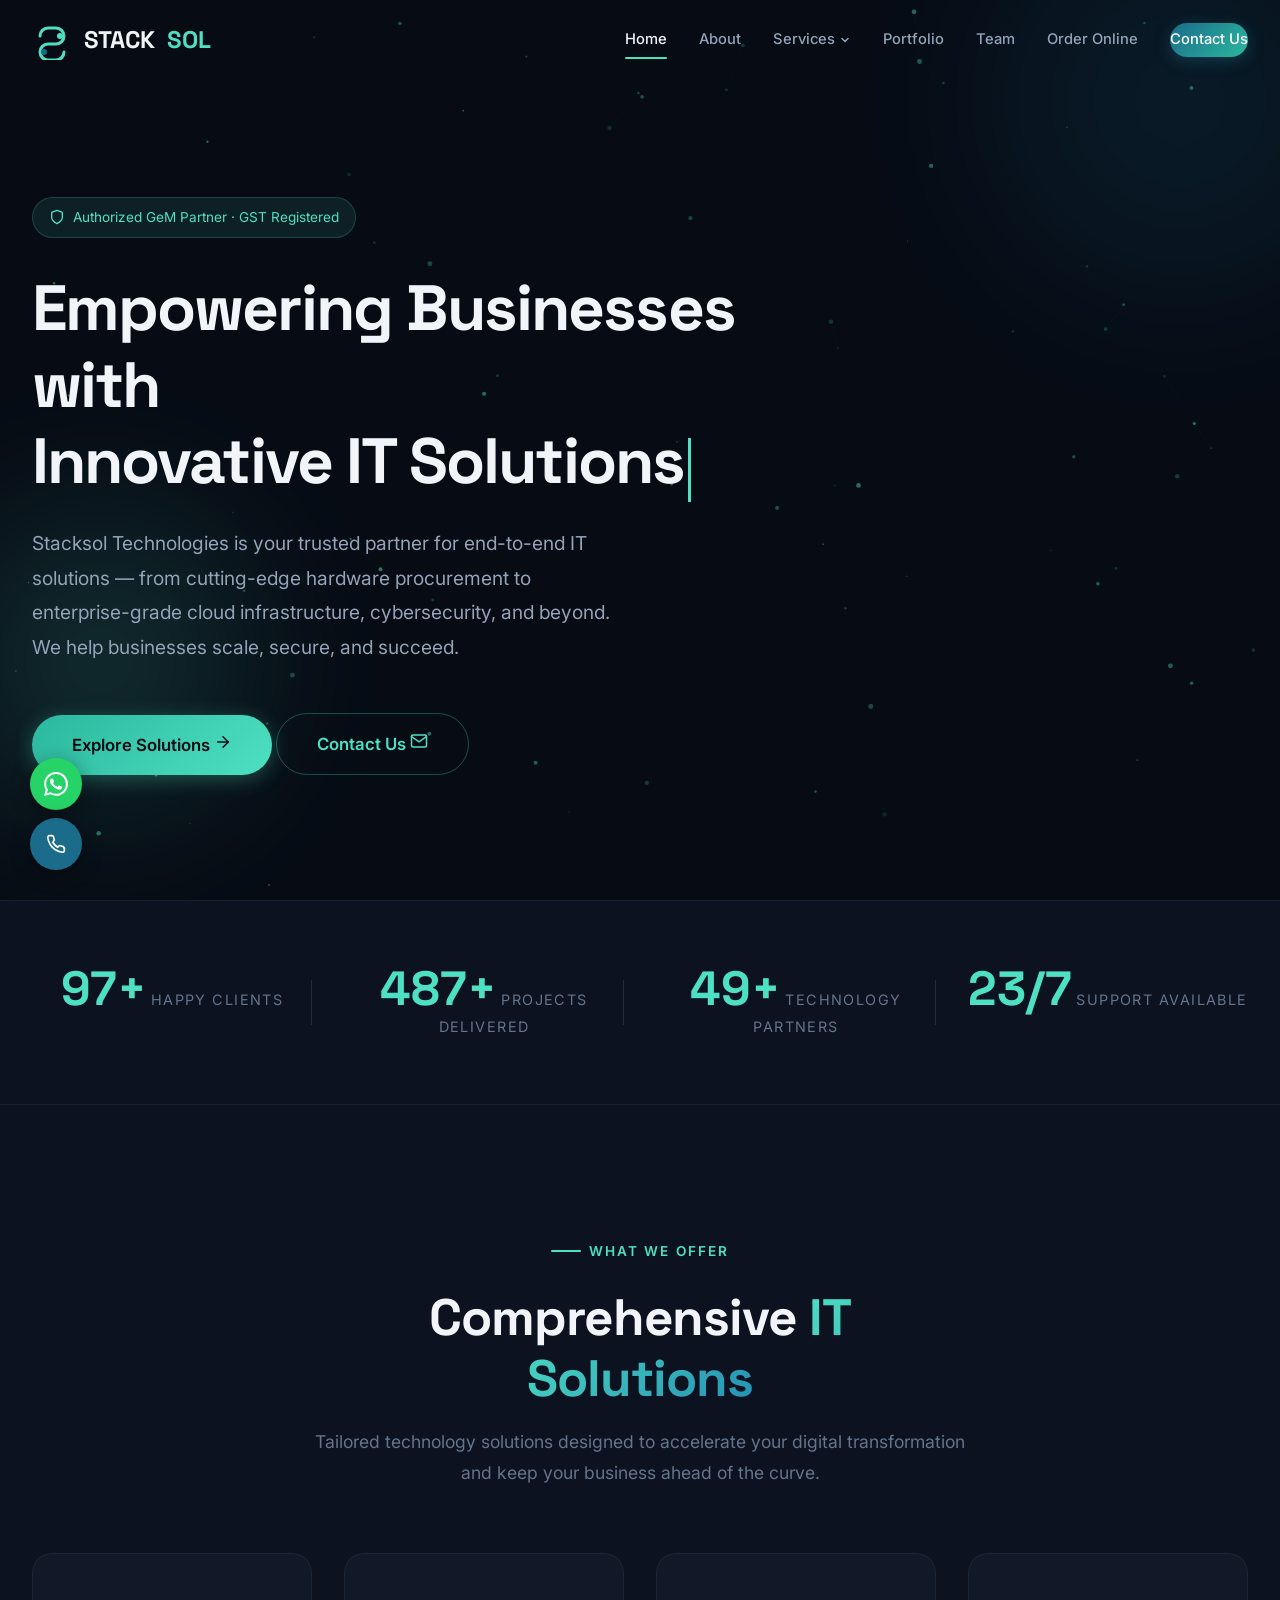
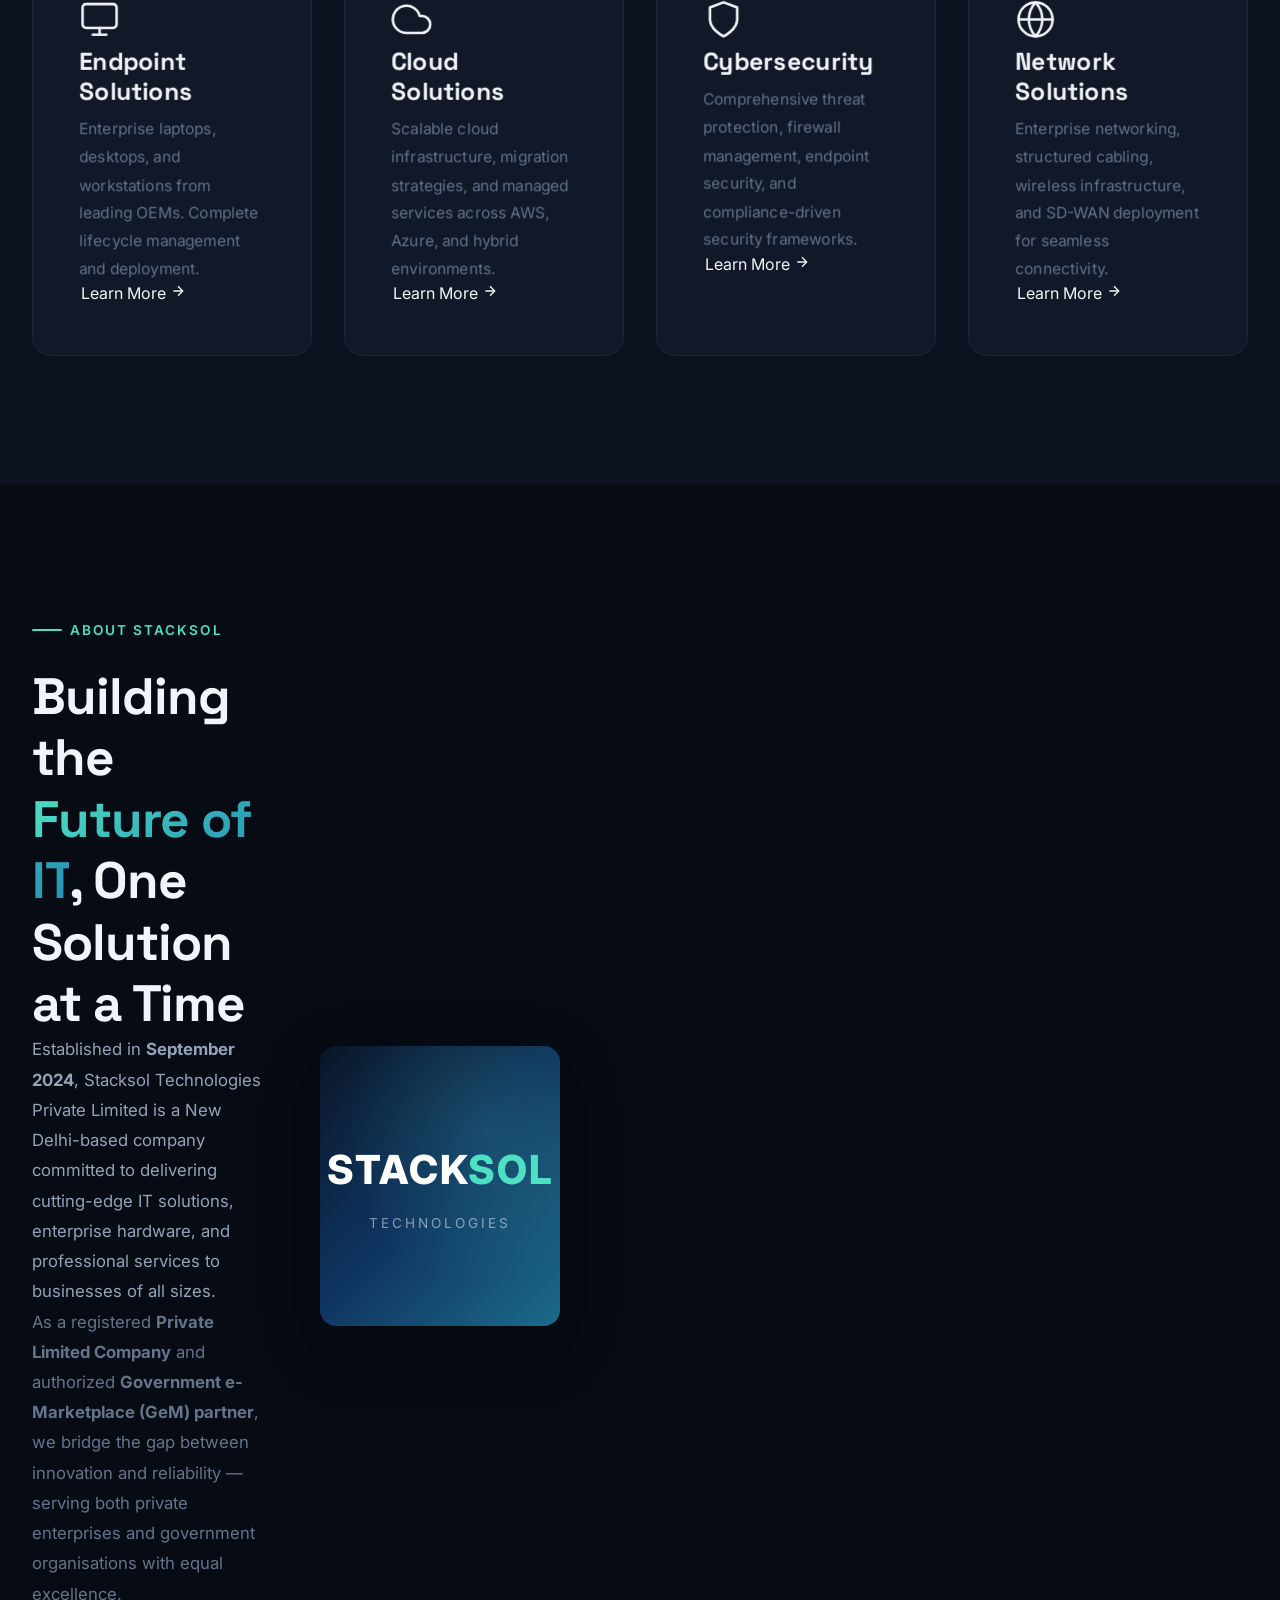
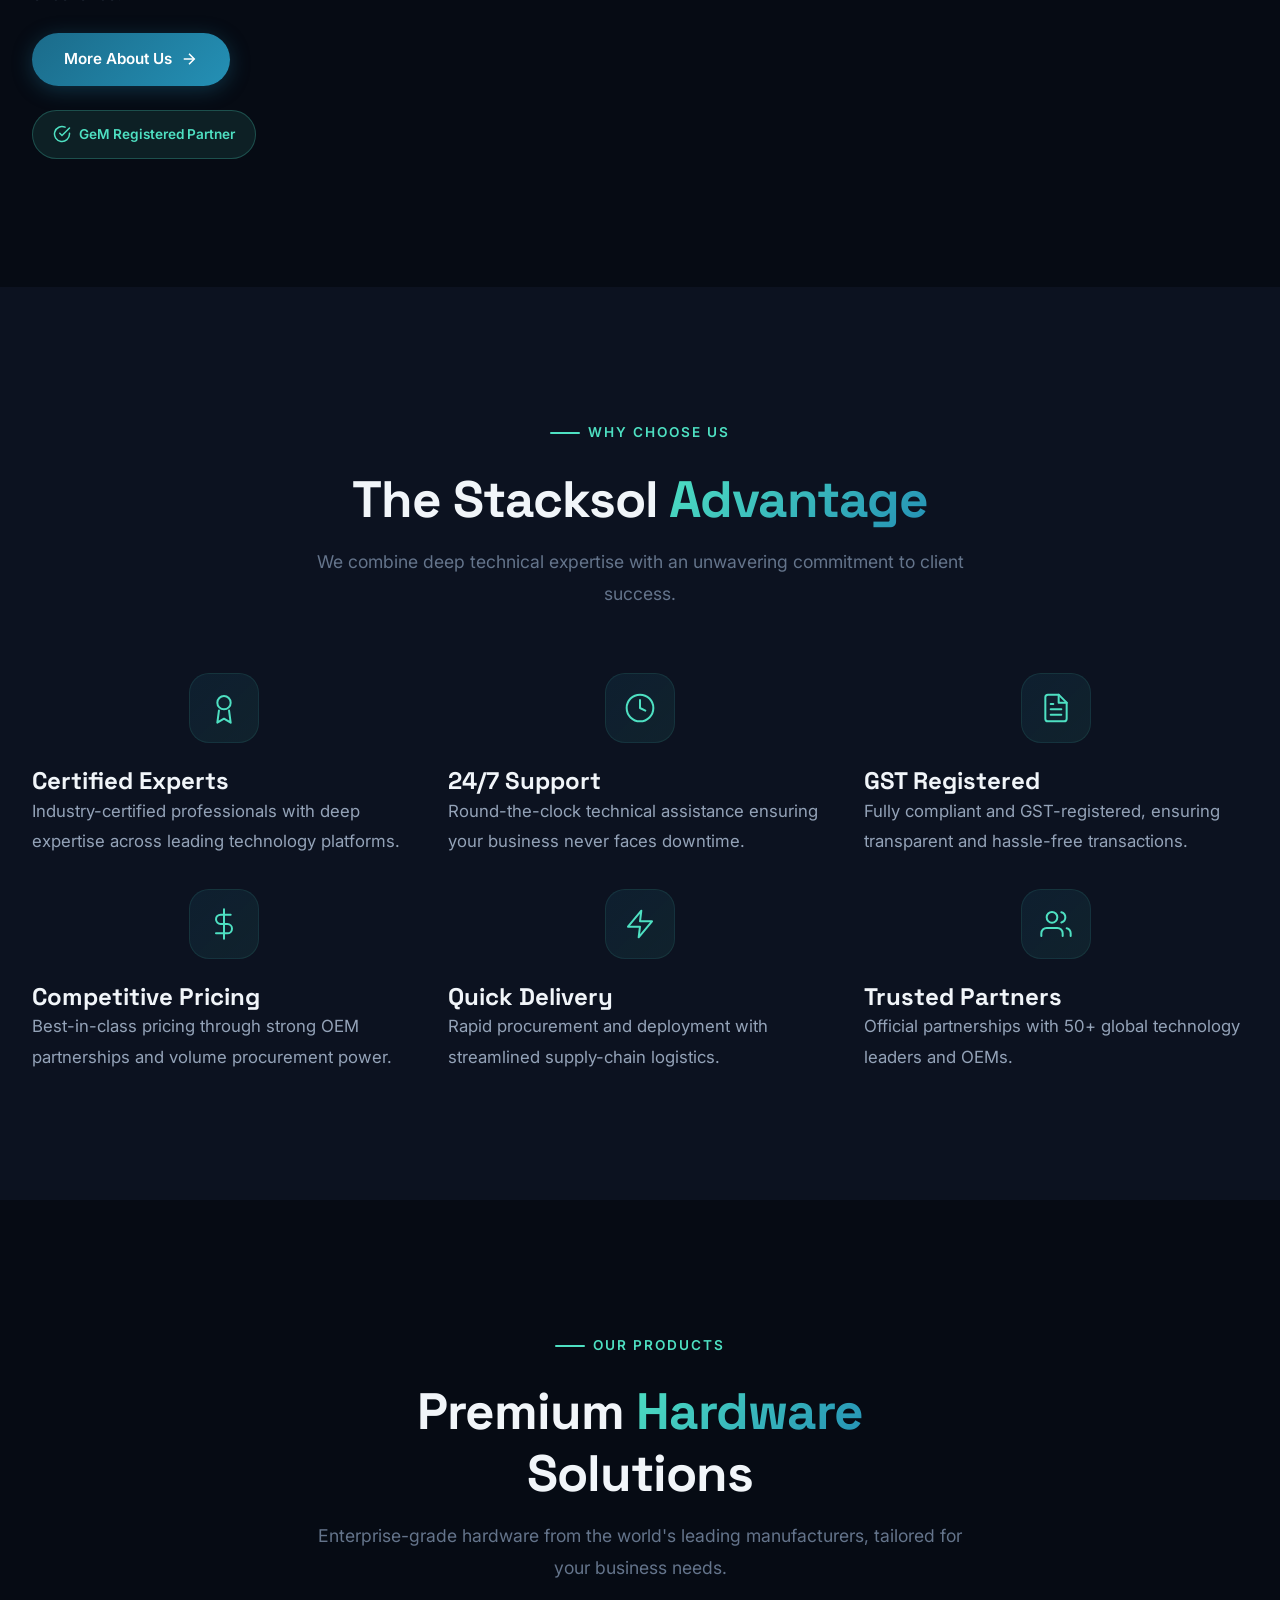
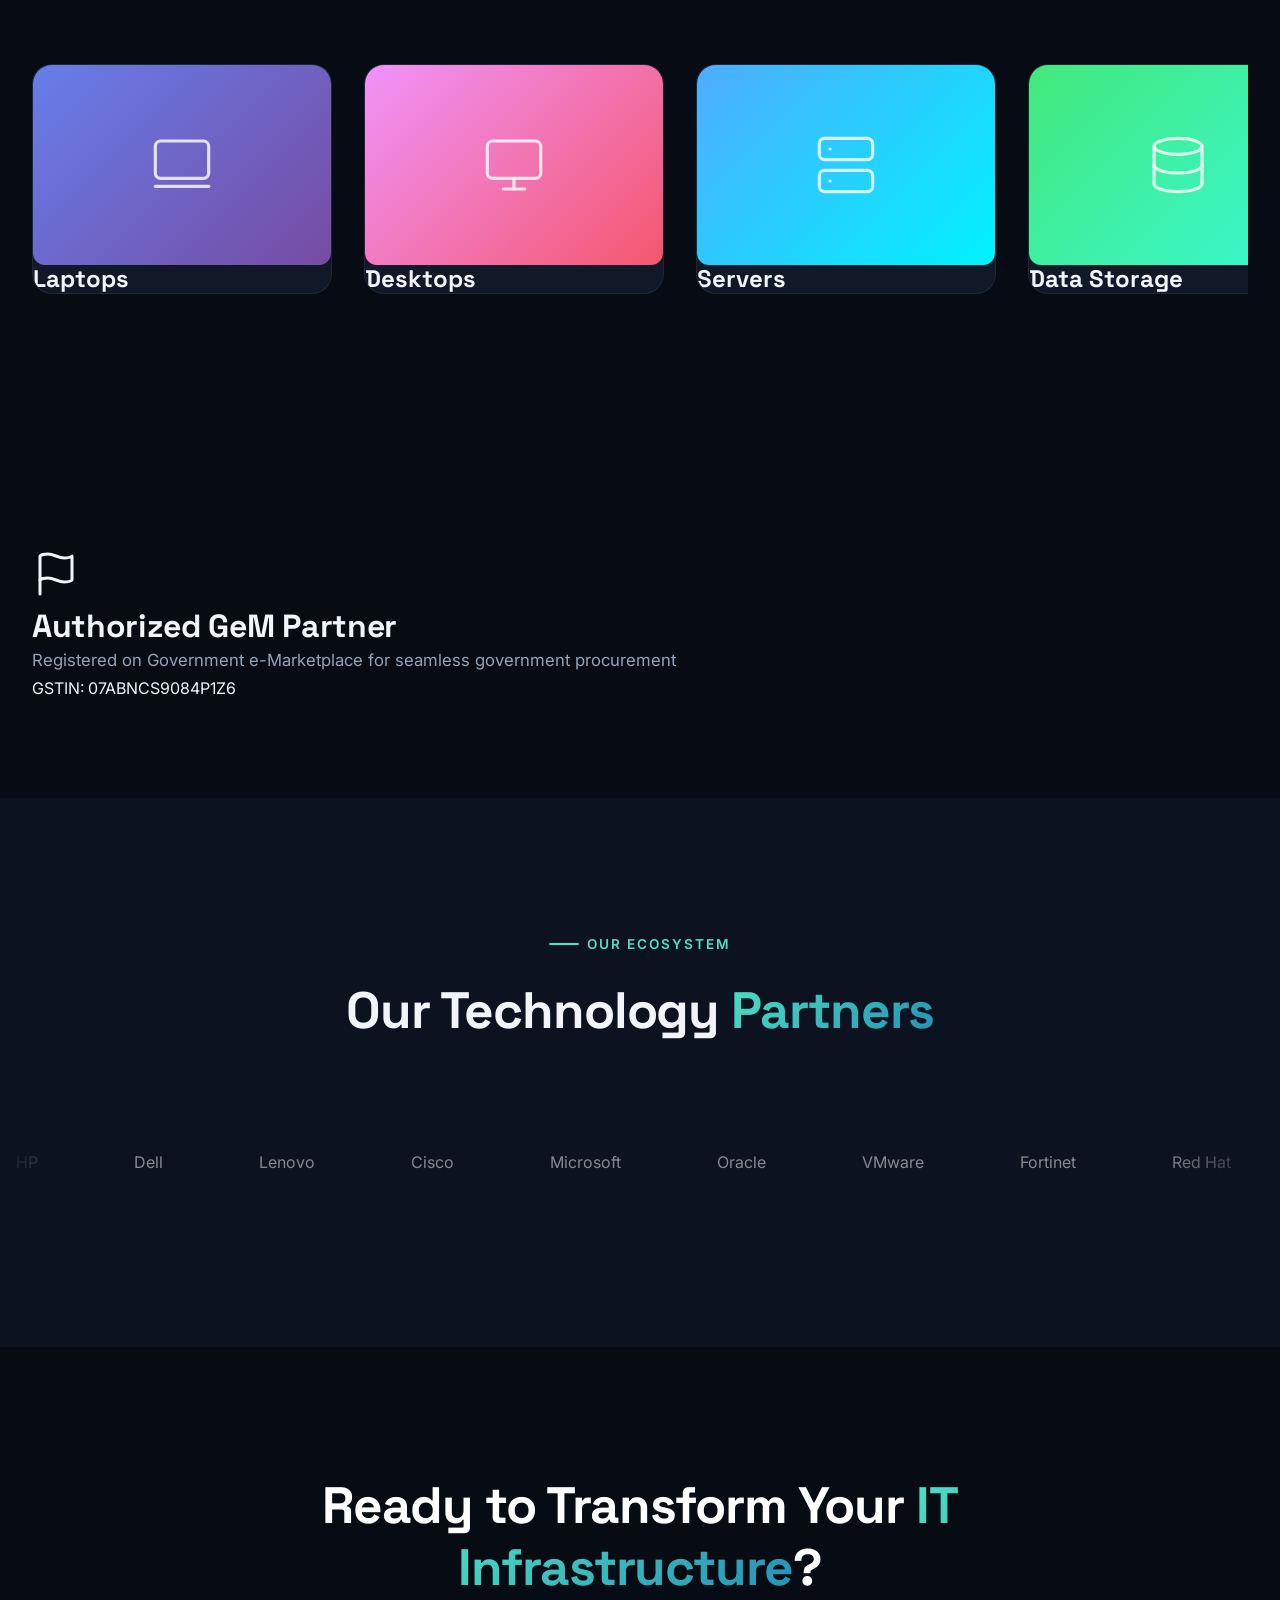
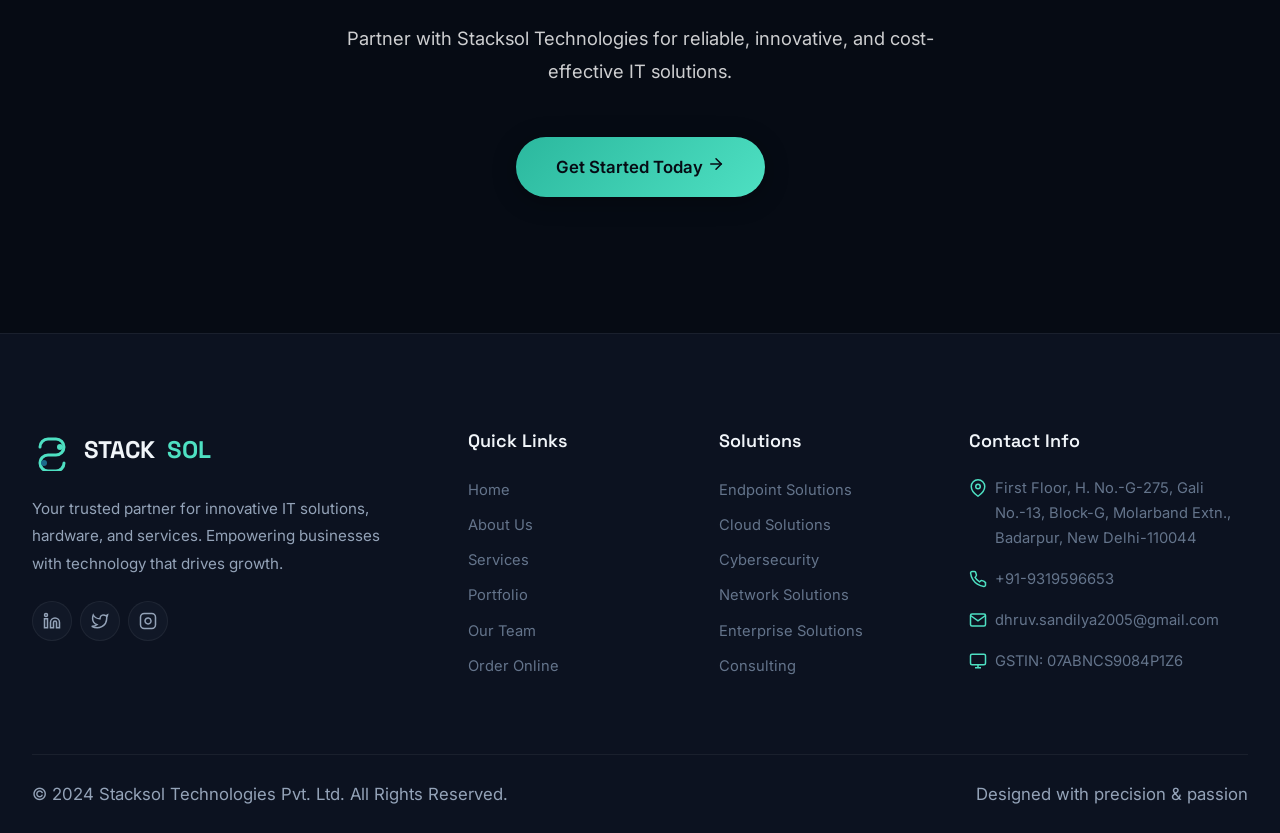
==== index.html @ ed306c83 "Initial commit: Stacksol Technologies website Co-Authored-By: Claude Opus 5.5 <noreply@anthropic.com" ====
<!DOCTYPE html>
<html lang="en">
<head>
  <meta charset="UTF-8">
  <meta name="viewport" content="width=device-width, initial-scale=1.0">
  <title>Stacksol Technologies — Innovative IT Solutions, Hardware &amp; Enterprise Services</title>
  <meta name="description" content="Stacksol Technologies is a trusted IT solutions provider offering endpoint, cloud, cybersecurity, and network solutions. Authorized GeM partner with GST registration. Empowering businesses with next-gen hardware and enterprise security.">
  <meta name="keywords" content="IT solutions, hardware, cloud infrastructure, cybersecurity, network solutions, GeM partner, enterprise security, Stacksol Technologies">
  <meta name="author" content="Stacksol Technologies Pvt. Ltd.">
  <link rel="stylesheet" href="css/styles.css">
  <link rel="stylesheet" href="css/animations.css">
</head>
<body>

  <!-- ═══════════════════════════════════════════ -->
  <!-- PRELOADER                                   -->
  <!-- ═══════════════════════════════════════════ -->
  <div class="preloader">
    <div class="preloader-logo">STACK<span>SOL</span></div>
    <div class="preloader-bar"></div>
  </div>

  <!-- ═══════════════════════════════════════════ -->
  <!-- MOBILE OVERLAY & HEADER                     -->
  <!-- ═══════════════════════════════════════════ -->
  <div class="mobile-overlay"></div>
  <header class="header">
    <div class="header-inner">
      <a href="index.html" class="logo">
        <div class="logo-icon">
          <svg viewBox="0 0 40 40" fill="none" xmlns="http://www.w3.org/2000/svg">
            <path d="M8 16C8 11.58 11.58 8 16 8h8c4.42 0 8 3.58 8 8v0c0 4.42-3.58 8-8 8h-8c-4.42 0-8 3.58-8 8v0c0 4.42 3.58 8 8 8h8c4.42 0 8-3.58 8-8" stroke="#4ee0c2" stroke-width="3" stroke-linecap="round"/>
            <circle cx="28" cy="16" r="3" fill="#4ee0c2"/>
            <circle cx="12" cy="32" r="3" fill="#1b6b8a"/>
          </svg>
        </div>
        STACK<span>SOL</span>
      </a>
      <nav class="nav-links">
        <a href="index.html">Home</a>
        <a href="about.html">About</a>
        <div class="nav-dropdown">
          <a href="services.html" class="nav-dropdown-toggle">Services
            <svg viewBox="0 0 12 12" fill="none"><path d="M3 4.5L6 7.5L9 4.5" stroke="currentColor" stroke-width="1.5" stroke-linecap="round"/></svg>
          </a>
          <div class="nav-dropdown-menu">
            <a href="services.html#endpoint">Endpoint Solutions</a>
            <a href="services.html#cloud">Cloud Solutions</a>
            <a href="services.html#cybersecurity">Cybersecurity Solutions</a>
            <a href="services.html#network">Network Solutions</a>
            <a href="services.html#enterprise">Enterprise Solutions</a>
            <a href="services.html#consulting">Consulting Solutions</a>
          </div>
        </div>
        <a href="portfolio.html">Portfolio</a>
        <a href="team.html">Team</a>
        <a href="order.html">Order Online</a>
        <a href="contact.html" class="nav-cta">Contact Us</a>
      </nav>
      <button class="menu-toggle" aria-label="Toggle menu">
        <span></span><span></span><span></span>
      </button>
    </div>
  </header>

  <!-- ═══════════════════════════════════════════ -->
  <!-- 1 · HERO SECTION                            -->
  <!-- ═══════════════════════════════════════════ -->
  <section class="hero">
    <!-- Particle canvas -->
    <div class="hero-particles"><canvas></canvas></div>

    <!-- Ambient glow orbs -->
    <div class="ambient-orb ambient-orb-1"></div>
    <div class="ambient-orb ambient-orb-2"></div>

    <div class="container">
      <div class="hero-content reveal">
        <div class="hero-badge">
          <svg width="16" height="16" viewBox="0 0 24 24" fill="none" stroke="currentColor" stroke-width="2" stroke-linecap="round" stroke-linejoin="round"><path d="M12 22s8-4 8-10V5l-8-3-8 3v7c0 6 8 10 8 10z"/></svg>
          Authorized GeM Partner · GST Registered
        </div>

        <h1>Empowering Businesses with<br>
          <span data-typing="Innovative IT Solutions|Next-Gen Hardware|Enterprise Security|Cloud Infrastructure"></span><span class="typing-cursor"></span>
        </h1>

        <p class="hero-sub">Stacksol Technologies is your trusted partner for end-to-end IT solutions — from cutting-edge hardware procurement to enterprise-grade cloud infrastructure, cybersecurity, and beyond. We help businesses scale, secure, and succeed.</p>

        <div class="hero-btns">
          <a href="services.html" class="btn btn-accent btn-lg btn-ripple magnetic-wrap">
            Explore Solutions
            <svg width="18" height="18" viewBox="0 0 24 24" fill="none" stroke="currentColor" stroke-width="2" stroke-linecap="round"><path d="M5 12h14"/><path d="M12 5l7 7-7 7"/></svg>
          </a>
          <a href="contact.html" class="btn btn-outline btn-lg btn-ripple magnetic-wrap">
            Contact Us
            <svg width="18" height="18" viewBox="0 0 24 24" fill="none" stroke="currentColor" stroke-width="2" stroke-linecap="round"><path d="M4 4h16c1.1 0 2 .9 2 2v12c0 1.1-.9 2-2 2H4c-1.1 0-2-.9-2-2V6c0-1.1.9-2 2-2z"/><polyline points="22,6 12,13 2,6"/></svg>
          </a>
        </div>
      </div>
    </div>
  </section>

  <!-- ═══════════════════════════════════════════ -->
  <!-- 2 · STATS COUNTER BAR                       -->
  <!-- ═══════════════════════════════════════════ -->
  <div class="stats-bar reveal">
    <div class="container">
      <div class="stats-grid">
        <div class="stat-item">
          <span class="stat-number" data-count="100" data-suffix="+">0</span>
          <span class="stat-label">Happy Clients</span>
        </div>
        <div class="stat-item">
          <span class="stat-number" data-count="500" data-suffix="+">0</span>
          <span class="stat-label">Projects Delivered</span>
        </div>
        <div class="stat-item">
          <span class="stat-number" data-count="50" data-suffix="+">0</span>
          <span class="stat-label">Technology Partners</span>
        </div>
        <div class="stat-item">
          <span class="stat-number" data-count="24" data-suffix="/7">0</span>
          <span class="stat-label">Support Available</span>
        </div>
      </div>
    </div>
  </div>

  <!-- ═══════════════════════════════════════════ -->
  <!-- 3 · SOLUTIONS OVERVIEW                      -->
  <!-- ═══════════════════════════════════════════ -->
  <section class="section section-alt" id="solutions">
    <div class="container">
      <div class="section-header reveal">
        <span class="section-label">What We Offer</span>
        <h2>Comprehensive <span class="text-gradient">IT Solutions</span></h2>
        <p class="text-muted">Tailored technology solutions designed to accelerate your digital transformation and keep your business ahead of the curve.</p>
      </div>

      <div class="grid grid-4 stagger-children">
        <!-- Endpoint Solutions -->
        <div class="card service-card card-shine tilt-card reveal">
          <div class="service-icon">
            <svg width="40" height="40" viewBox="0 0 24 24" fill="none" stroke="currentColor" stroke-width="1.5" stroke-linecap="round" stroke-linejoin="round">
              <rect x="2" y="3" width="20" height="14" rx="2" ry="2"/>
              <line x1="8" y1="21" x2="16" y2="21"/>
              <line x1="12" y1="17" x2="12" y2="21"/>
            </svg>
          </div>
          <h4>Endpoint Solutions</h4>
          <p>Enterprise laptops, desktops, and workstations from leading OEMs. Complete lifecycle management and deployment.</p>
          <a href="services.html#endpoint" class="card-link">
            Learn More
            <svg width="16" height="16" viewBox="0 0 24 24" fill="none" stroke="currentColor" stroke-width="2"><path d="M5 12h14"/><path d="M12 5l7 7-7 7"/></svg>
          </a>
        </div>

        <!-- Cloud Solutions -->
        <div class="card service-card card-shine tilt-card reveal">
          <div class="service-icon">
            <svg width="40" height="40" viewBox="0 0 24 24" fill="none" stroke="currentColor" stroke-width="1.5" stroke-linecap="round" stroke-linejoin="round">
              <path d="M18 10h-1.26A8 8 0 1 0 9 20h9a5 5 0 0 0 0-10z"/>
            </svg>
          </div>
          <h4>Cloud Solutions</h4>
          <p>Scalable cloud infrastructure, migration strategies, and managed services across AWS, Azure, and hybrid environments.</p>
          <a href="services.html#cloud" class="card-link">
            Learn More
            <svg width="16" height="16" viewBox="0 0 24 24" fill="none" stroke="currentColor" stroke-width="2"><path d="M5 12h14"/><path d="M12 5l7 7-7 7"/></svg>
          </a>
        </div>

        <!-- Cybersecurity -->
        <div class="card service-card card-shine tilt-card reveal">
          <div class="service-icon">
            <svg width="40" height="40" viewBox="0 0 24 24" fill="none" stroke="currentColor" stroke-width="1.5" stroke-linecap="round" stroke-linejoin="round">
              <path d="M12 22s8-4 8-10V5l-8-3-8 3v7c0 6 8 10 8 10z"/>
            </svg>
          </div>
          <h4>Cybersecurity</h4>
          <p>Comprehensive threat protection, firewall management, endpoint security, and compliance-driven security frameworks.</p>
          <a href="services.html#cybersecurity" class="card-link">
            Learn More
            <svg width="16" height="16" viewBox="0 0 24 24" fill="none" stroke="currentColor" stroke-width="2"><path d="M5 12h14"/><path d="M12 5l7 7-7 7"/></svg>
          </a>
        </div>

        <!-- Network Solutions -->
        <div class="card service-card card-shine tilt-card reveal">
          <div class="service-icon">
            <svg width="40" height="40" viewBox="0 0 24 24" fill="none" stroke="currentColor" stroke-width="1.5" stroke-linecap="round" stroke-linejoin="round">
              <circle cx="12" cy="12" r="10"/>
              <line x1="2" y1="12" x2="22" y2="12"/>
              <path d="M12 2a15.3 15.3 0 0 1 4 10 15.3 15.3 0 0 1-4 10 15.3 15.3 0 0 1-4-10 15.3 15.3 0 0 1 4-10z"/>
            </svg>
          </div>
          <h4>Network Solutions</h4>
          <p>Enterprise networking, structured cabling, wireless infrastructure, and SD-WAN deployment for seamless connectivity.</p>
          <a href="services.html#network" class="card-link">
            Learn More
            <svg width="16" height="16" viewBox="0 0 24 24" fill="none" stroke="currentColor" stroke-width="2"><path d="M5 12h14"/><path d="M12 5l7 7-7 7"/></svg>
          </a>
        </div>
      </div>
    </div>
  </section>

  <!-- ═══════════════════════════════════════════ -->
  <!-- 4 · ABOUT PREVIEW                           -->
  <!-- ═══════════════════════════════════════════ -->
  <section class="section about-preview">
    <div class="container">
      <div class="grid grid-2" style="align-items:center; gap: 3rem;">
        <!-- Left Column -->
        <div class="reveal-left">
          <span class="section-label">About Stacksol</span>
          <h2>Building the <span class="text-gradient">Future of IT</span>, One Solution at a Time</h2>
          <p>Established in <strong>September 2024</strong>, Stacksol Technologies Private Limited is a New Delhi-based company committed to delivering cutting-edge IT solutions, enterprise hardware, and professional services to businesses of all sizes.</p>
          <p class="text-muted">As a registered <strong>Private Limited Company</strong> and authorized <strong>Government e-Marketplace (GeM) partner</strong>, we bridge the gap between innovation and reliability — serving both private enterprises and government organisations with equal excellence.</p>
          <div style="margin-top: 1.5rem;">
            <a href="about.html" class="btn btn-primary btn-ripple">
              More About Us
              <svg width="16" height="16" viewBox="0 0 24 24" fill="none" stroke="currentColor" stroke-width="2"><path d="M5 12h14"/><path d="M12 5l7 7-7 7"/></svg>
            </a>
          </div>
          <!-- Floating Badge -->
          <div class="floating-badge" style="display:inline-flex; align-items:center; gap:.5rem; margin-top:1.5rem; padding:.75rem 1.25rem; border-radius:50px; background:rgba(78,224,194,.1); border:1px solid rgba(78,224,194,.25); color:#4ee0c2; font-size:.85rem; font-weight:600;">
            <svg width="18" height="18" viewBox="0 0 24 24" fill="none" stroke="#4ee0c2" stroke-width="2" stroke-linecap="round"><path d="M22 11.08V12a10 10 0 1 1-5.93-9.14"/><polyline points="22 4 12 14.01 9 11.01"/></svg>
            GeM Registered Partner
          </div>
        </div>

        <!-- Right Column — Image Placeholder -->
        <div class="reveal-right">
          <div style="width:100%; height:280px; border-radius:16px; background:linear-gradient(135deg, #0a1628 0%, #0f3460 50%, #1b6b8a 100%); display:flex; align-items:center; justify-content:center; position:relative; overflow:hidden; box-shadow: 0 20px 60px rgba(0,0,0,.3);">
            <div style="position:absolute;inset:0;background:radial-gradient(circle at 70% 30%, rgba(78,224,194,.15) 0%, transparent 60%);"></div>
            <div style="text-align:center; position:relative; z-index:1;">
              <div style="font-size:2.5rem; font-weight:800; color:#fff; letter-spacing:2px;">STACK<span style="color:#4ee0c2;">SOL</span></div>
              <div style="font-size:.85rem; color:rgba(255,255,255,.5); margin-top:.5rem; letter-spacing:3px; text-transform:uppercase;">Technologies</div>
            </div>
          </div>
        </div>
      </div>
    </div>
  </section>

  <!-- ═══════════════════════════════════════════ -->
  <!-- 5 · WHY CHOOSE US                           -->
  <!-- ═══════════════════════════════════════════ -->
  <section class="section section-alt">
    <div class="container">
      <div class="section-header reveal">
        <span class="section-label">Why Choose Us</span>
        <h2>The Stacksol <span class="text-gradient">Advantage</span></h2>
        <p class="text-muted">We combine deep technical expertise with an unwavering commitment to client success.</p>
      </div>

      <div class="features-grid stagger-children">
        <!-- Certified Experts -->
        <div class="feature-card reveal">
          <div class="feature-icon">
            <svg width="32" height="32" viewBox="0 0 24 24" fill="none" stroke="currentColor" stroke-width="1.5" stroke-linecap="round" stroke-linejoin="round">
              <circle cx="12" cy="8" r="5"/>
              <path d="M8.21 13.89L7 23l5-3 5 3-1.21-9.12"/>
            </svg>
          </div>
          <h4>Certified Experts</h4>
          <p>Industry-certified professionals with deep expertise across leading technology platforms.</p>
        </div>

        <!-- 24/7 Support -->
        <div class="feature-card reveal">
          <div class="feature-icon">
            <svg width="32" height="32" viewBox="0 0 24 24" fill="none" stroke="currentColor" stroke-width="1.5" stroke-linecap="round" stroke-linejoin="round">
              <circle cx="12" cy="12" r="10"/>
              <polyline points="12 6 12 12 16 14"/>
            </svg>
          </div>
          <h4>24/7 Support</h4>
          <p>Round-the-clock technical assistance ensuring your business never faces downtime.</p>
        </div>

        <!-- GST Registered -->
        <div class="feature-card reveal">
          <div class="feature-icon">
            <svg width="32" height="32" viewBox="0 0 24 24" fill="none" stroke="currentColor" stroke-width="1.5" stroke-linecap="round" stroke-linejoin="round">
              <path d="M14 2H6a2 2 0 0 0-2 2v16a2 2 0 0 0 2 2h12a2 2 0 0 0 2-2V8z"/>
              <polyline points="14 2 14 8 20 8"/>
              <line x1="16" y1="13" x2="8" y2="13"/>
              <line x1="16" y1="17" x2="8" y2="17"/>
              <polyline points="10 9 9 9 8 9"/>
            </svg>
          </div>
          <h4>GST Registered</h4>
          <p>Fully compliant and GST-registered, ensuring transparent and hassle-free transactions.</p>
        </div>

        <!-- Competitive Pricing -->
        <div class="feature-card reveal">
          <div class="feature-icon">
            <svg width="32" height="32" viewBox="0 0 24 24" fill="none" stroke="currentColor" stroke-width="1.5" stroke-linecap="round" stroke-linejoin="round">
              <line x1="12" y1="1" x2="12" y2="23"/>
              <path d="M17 5H9.5a3.5 3.5 0 0 0 0 7h5a3.5 3.5 0 0 1 0 7H6"/>
            </svg>
          </div>
          <h4>Competitive Pricing</h4>
          <p>Best-in-class pricing through strong OEM partnerships and volume procurement power.</p>
        </div>

        <!-- Quick Delivery -->
        <div class="feature-card reveal">
          <div class="feature-icon">
            <svg width="32" height="32" viewBox="0 0 24 24" fill="none" stroke="currentColor" stroke-width="1.5" stroke-linecap="round" stroke-linejoin="round">
              <polygon points="13 2 3 14 12 14 11 22 21 10 12 10 13 2"/>
            </svg>
          </div>
          <h4>Quick Delivery</h4>
          <p>Rapid procurement and deployment with streamlined supply-chain logistics.</p>
        </div>

        <!-- Trusted Partners -->
        <div class="feature-card reveal">
          <div class="feature-icon">
            <svg width="32" height="32" viewBox="0 0 24 24" fill="none" stroke="currentColor" stroke-width="1.5" stroke-linecap="round" stroke-linejoin="round">
              <path d="M17 21v-2a4 4 0 0 0-4-4H5a4 4 0 0 0-4 4v2"/>
              <circle cx="9" cy="7" r="4"/>
              <path d="M23 21v-2a4 4 0 0 0-3-3.87"/>
              <path d="M16 3.13a4 4 0 0 1 0 7.75"/>
            </svg>
          </div>
          <h4>Trusted Partners</h4>
          <p>Official partnerships with 50+ global technology leaders and OEMs.</p>
        </div>
      </div>
    </div>
  </section>

  <!-- ═══════════════════════════════════════════ -->
  <!-- 6 · PRODUCTS SHOWCASE                       -->
  <!-- ═══════════════════════════════════════════ -->
  <section class="section">
    <div class="container">
      <div class="section-header reveal">
        <span class="section-label">Our Products</span>
        <h2>Premium <span class="text-gradient">Hardware</span> Solutions</h2>
        <p class="text-muted">Enterprise-grade hardware from the world's leading manufacturers, tailored for your business needs.</p>
      </div>

      <div class="products-scroll reveal">
        <!-- Laptops -->
        <div class="product-card">
          <div style="width:100%;height:200px;border-radius:12px;background:linear-gradient(135deg,#667eea 0%,#764ba2 100%);display:flex;align-items:center;justify-content:center;">
            <svg width="64" height="64" viewBox="0 0 24 24" fill="none" stroke="rgba(255,255,255,.8)" stroke-width="1.2" stroke-linecap="round" stroke-linejoin="round">
              <rect x="2" y="3" width="20" height="14" rx="2" ry="2"/>
              <line x1="2" y1="20" x2="22" y2="20"/>
            </svg>
          </div>
          <h4>Laptops</h4>
        </div>

        <!-- Desktops -->
        <div class="product-card">
          <div style="width:100%;height:200px;border-radius:12px;background:linear-gradient(135deg,#f093fb 0%,#f5576c 100%);display:flex;align-items:center;justify-content:center;">
            <svg width="64" height="64" viewBox="0 0 24 24" fill="none" stroke="rgba(255,255,255,.8)" stroke-width="1.2" stroke-linecap="round" stroke-linejoin="round">
              <rect x="2" y="3" width="20" height="14" rx="2" ry="2"/>
              <line x1="8" y1="21" x2="16" y2="21"/>
              <line x1="12" y1="17" x2="12" y2="21"/>
            </svg>
          </div>
          <h4>Desktops</h4>
        </div>

        <!-- Servers -->
        <div class="product-card">
          <div style="width:100%;height:200px;border-radius:12px;background:linear-gradient(135deg,#4facfe 0%,#00f2fe 100%);display:flex;align-items:center;justify-content:center;">
            <svg width="64" height="64" viewBox="0 0 24 24" fill="none" stroke="rgba(255,255,255,.8)" stroke-width="1.2" stroke-linecap="round" stroke-linejoin="round">
              <rect x="2" y="2" width="20" height="8" rx="2" ry="2"/>
              <rect x="2" y="14" width="20" height="8" rx="2" ry="2"/>
              <line x1="6" y1="6" x2="6.01" y2="6"/>
              <line x1="6" y1="18" x2="6.01" y2="18"/>
            </svg>
          </div>
          <h4>Servers</h4>
        </div>

        <!-- Data Storage -->
        <div class="product-card">
          <div style="width:100%;height:200px;border-radius:12px;background:linear-gradient(135deg,#43e97b 0%,#38f9d7 100%);display:flex;align-items:center;justify-content:center;">
            <svg width="64" height="64" viewBox="0 0 24 24" fill="none" stroke="rgba(255,255,255,.8)" stroke-width="1.2" stroke-linecap="round" stroke-linejoin="round">
              <ellipse cx="12" cy="5" rx="9" ry="3"/>
              <path d="M21 12c0 1.66-4 3-9 3s-9-1.34-9-3"/>
              <path d="M3 5v14c0 1.66 4 3 9 3s9-1.34 9-3V5"/>
            </svg>
          </div>
          <h4>Data Storage</h4>
        </div>

        <!-- Workstations -->
        <div class="product-card">
          <div style="width:100%;height:200px;border-radius:12px;background:linear-gradient(135deg,#fa709a 0%,#fee140 100%);display:flex;align-items:center;justify-content:center;">
            <svg width="64" height="64" viewBox="0 0 24 24" fill="none" stroke="rgba(255,255,255,.8)" stroke-width="1.2" stroke-linecap="round" stroke-linejoin="round">
              <rect x="4" y="4" width="16" height="16" rx="2"/>
              <rect x="9" y="9" width="6" height="6"/>
              <line x1="9" y1="1" x2="9" y2="4"/>
              <line x1="15" y1="1" x2="15" y2="4"/>
              <line x1="9" y1="20" x2="9" y2="23"/>
              <line x1="15" y1="20" x2="15" y2="23"/>
              <line x1="20" y1="9" x2="23" y2="9"/>
              <line x1="20" y1="14" x2="23" y2="14"/>
              <line x1="1" y1="9" x2="4" y2="9"/>
              <line x1="1" y1="14" x2="4" y2="14"/>
            </svg>
          </div>
          <h4>Workstations</h4>
        </div>

        <!-- Networking Products -->
        <div class="product-card">
          <div style="width:100%;height:200px;border-radius:12px;background:linear-gradient(135deg,#a18cd1 0%,#fbc2eb 100%);display:flex;align-items:center;justify-content:center;">
            <svg width="64" height="64" viewBox="0 0 24 24" fill="none" stroke="rgba(255,255,255,.8)" stroke-width="1.2" stroke-linecap="round" stroke-linejoin="round">
              <path d="M5 12.55a11 11 0 0 1 14.08 0"/>
              <path d="M1.42 9a16 16 0 0 1 21.16 0"/>
              <path d="M8.53 16.11a6 6 0 0 1 6.95 0"/>
              <line x1="12" y1="20" x2="12.01" y2="20"/>
            </svg>
          </div>
          <h4>Networking Products</h4>
        </div>
      </div>
    </div>
  </section>

  <!-- ═══════════════════════════════════════════ -->
  <!-- 7 · GEM PARTNER BANNER                      -->
  <!-- ═══════════════════════════════════════════ -->
  <section class="gem-banner reveal">
    <div class="container">
      <div class="gem-banner-content">
        <div class="gem-banner-icon">
          <svg width="48" height="48" viewBox="0 0 24 24" fill="none" stroke="currentColor" stroke-width="1.5" stroke-linecap="round" stroke-linejoin="round">
            <path d="M4 15s1-1 4-1 5 2 8 2 4-1 4-1V3s-1 1-4 1-5-2-8-2-4 1-4 1z"/>
            <line x1="4" y1="22" x2="4" y2="15"/>
          </svg>
        </div>
        <div class="gem-banner-text">
          <h3>Authorized GeM Partner</h3>
          <p>Registered on Government e-Marketplace for seamless government procurement</p>
          <span class="gem-gstin">GSTIN: 07ABNCS9084P1Z6</span>
        </div>
      </div>
    </div>
  </section>

  <!-- ═══════════════════════════════════════════ -->
  <!-- 8 · TECHNOLOGY PARTNERS MARQUEE             -->
  <!-- ═══════════════════════════════════════════ -->
  <section class="section section-alt">
    <div class="container">
      <div class="section-header reveal">
        <span class="section-label">Our Ecosystem</span>
        <h2>Our Technology <span class="text-gradient">Partners</span></h2>
      </div>
    </div>

    <div class="marquee-wrapper reveal">
      <div class="marquee-track">
        <div class="marquee-item">HP</div>
        <div class="marquee-item">Dell</div>
        <div class="marquee-item">Lenovo</div>
        <div class="marquee-item">Cisco</div>
        <div class="marquee-item">Microsoft</div>
        <div class="marquee-item">Oracle</div>
        <div class="marquee-item">VMware</div>
        <div class="marquee-item">Fortinet</div>
        <div class="marquee-item">Red Hat</div>
        <div class="marquee-item">Palo Alto</div>
        <div class="marquee-item">IBM</div>
        <div class="marquee-item">NetApp</div>
        <div class="marquee-item">Juniper</div>
        <div class="marquee-item">Aruba</div>
        <div class="marquee-item">SonicWall</div>
        <div class="marquee-item">D-Link</div>
        <!-- Duplicate set for seamless infinite scroll -->
        <div class="marquee-item">HP</div>
        <div class="marquee-item">Dell</div>
        <div class="marquee-item">Lenovo</div>
        <div class="marquee-item">Cisco</div>
        <div class="marquee-item">Microsoft</div>
        <div class="marquee-item">Oracle</div>
        <div class="marquee-item">VMware</div>
        <div class="marquee-item">Fortinet</div>
        <div class="marquee-item">Red Hat</div>
        <div class="marquee-item">Palo Alto</div>
        <div class="marquee-item">IBM</div>
        <div class="marquee-item">NetApp</div>
        <div class="marquee-item">Juniper</div>
        <div class="marquee-item">Aruba</div>
        <div class="marquee-item">SonicWall</div>
        <div class="marquee-item">D-Link</div>
      </div>
    </div>
  </section>

  <!-- ═══════════════════════════════════════════ -->
  <!-- 9 · CTA SECTION                             -->
  <!-- ═══════════════════════════════════════════ -->
  <section class="cta-section reveal">
    <div class="container">
      <div class="cta-content">
        <h2>Ready to Transform Your <span class="text-gradient">IT Infrastructure</span>?</h2>
        <p>Partner with Stacksol Technologies for reliable, innovative, and cost-effective IT solutions.</p>
        <a href="contact.html" class="btn btn-accent btn-lg btn-ripple magnetic-wrap">
          Get Started Today
          <svg width="18" height="18" viewBox="0 0 24 24" fill="none" stroke="currentColor" stroke-width="2" stroke-linecap="round"><path d="M5 12h14"/><path d="M12 5l7 7-7 7"/></svg>
        </a>
      </div>
    </div>
  </section>

  <!-- ═══════════════════════════════════════════ -->
  <!-- FOOTER                                      -->
  <!-- ═══════════════════════════════════════════ -->
  <footer class="footer">
    <div class="container">
      <div class="footer-grid">
        <div class="footer-brand">
          <a href="index.html" class="logo">
            <div class="logo-icon">
              <svg viewBox="0 0 40 40" fill="none" xmlns="http://www.w3.org/2000/svg">
                <path d="M8 16C8 11.58 11.58 8 16 8h8c4.42 0 8 3.58 8 8v0c0 4.42-3.58 8-8 8h-8c-4.42 0-8 3.58-8 8v0c0 4.42 3.58 8 8 8h8c4.42 0 8-3.58 8-8" stroke="#4ee0c2" stroke-width="3" stroke-linecap="round"/>
                <circle cx="28" cy="16" r="3" fill="#4ee0c2"/>
                <circle cx="12" cy="32" r="3" fill="#1b6b8a"/>
              </svg>
            </div>
            STACK<span>SOL</span>
          </a>
          <p>Your trusted partner for innovative IT solutions, hardware, and services. Empowering businesses with technology that drives growth.</p>
          <div class="footer-social">
            <a href="#" aria-label="LinkedIn"><svg width="18" height="18" viewBox="0 0 24 24" fill="none" stroke="currentColor" stroke-width="2"><path d="M16 8a6 6 0 0 1 6 6v7h-4v-7a2 2 0 0 0-2-2 2 2 0 0 0-2 2v7h-4v-7a6 6 0 0 1 6-6z"/><rect x="2" y="9" width="4" height="12"/><circle cx="4" cy="4" r="2"/></svg></a>
            <a href="#" aria-label="Twitter"><svg width="18" height="18" viewBox="0 0 24 24" fill="none" stroke="currentColor" stroke-width="2"><path d="M22 4s-1.1.7-2.2 1A4.8 4.8 0 0 0 12 8v1A10 10 0 0 1 3 4s-4 9 5 13a11.6 11.6 0 0 1-7 2c9 5 20 0 20-11.5a4.5 4.5 0 0 0-.08-.83A7.7 7.7 0 0 0 22 4z"/></svg></a>
            <a href="#" aria-label="Instagram"><svg width="18" height="18" viewBox="0 0 24 24" fill="none" stroke="currentColor" stroke-width="2"><rect x="2" y="2" width="20" height="20" rx="5" ry="5"/><path d="M16 11.37A4 4 0 1 1 12.63 8 4 4 0 0 1 16 11.37z"/><line x1="17.5" y1="6.5" x2="17.51" y2="6.5"/></svg></a>
          </div>
        </div>
        <div class="footer-col">
          <h5>Quick Links</h5>
          <ul>
            <li><a href="index.html">Home</a></li>
            <li><a href="about.html">About Us</a></li>
            <li><a href="services.html">Services</a></li>
            <li><a href="portfolio.html">Portfolio</a></li>
            <li><a href="team.html">Our Team</a></li>
            <li><a href="order.html">Order Online</a></li>
          </ul>
        </div>
        <div class="footer-col">
          <h5>Solutions</h5>
          <ul>
            <li><a href="services.html#endpoint">Endpoint Solutions</a></li>
            <li><a href="services.html#cloud">Cloud Solutions</a></li>
            <li><a href="services.html#cybersecurity">Cybersecurity</a></li>
            <li><a href="services.html#network">Network Solutions</a></li>
            <li><a href="services.html#enterprise">Enterprise Solutions</a></li>
            <li><a href="services.html#consulting">Consulting</a></li>
          </ul>
        </div>
        <div class="footer-col">
          <h5>Contact Info</h5>
          <div class="footer-contact-item">
            <svg viewBox="0 0 24 24" fill="none" stroke="currentColor" stroke-width="2"><path d="M21 10c0 7-9 13-9 13s-9-6-9-13a9 9 0 0 1 18 0z"/><circle cx="12" cy="10" r="3"/></svg>
            <span>First Floor, H. No.-G-275, Gali No.-13, Block-G, Molarband Extn., Badarpur, New Delhi-110044</span>
          </div>
          <div class="footer-contact-item">
            <svg viewBox="0 0 24 24" fill="none" stroke="currentColor" stroke-width="2"><path d="M22 16.92v3a2 2 0 0 1-2.18 2 19.79 19.79 0 0 1-8.63-3.07 19.5 19.5 0 0 1-6-6 19.79 19.79 0 0 1-3.07-8.67A2 2 0 0 1 4.11 2h3a2 2 0 0 1 2 1.72c.13.81.36 1.6.68 2.34a2 2 0 0 1-.45 2.11L8.09 9.91a16 16 0 0 0 6 6l1.27-1.27a2 2 0 0 1 2.11-.45c.74.32 1.53.55 2.34.68a2 2 0 0 1 1.72 2v0z"/></svg>
            <span>+91-9319596653</span>
          </div>
          <div class="footer-contact-item">
            <svg viewBox="0 0 24 24" fill="none" stroke="currentColor" stroke-width="2"><path d="M4 4h16c1.1 0 2 .9 2 2v12c0 1.1-.9 2-2 2H4c-1.1 0-2-.9-2-2V6c0-1.1.9-2 2-2z"/><polyline points="22,6 12,13 2,6"/></svg>
            <span>dhruv.sandilya2005@gmail.com</span>
          </div>
          <div class="footer-contact-item">
            <svg viewBox="0 0 24 24" fill="none" stroke="currentColor" stroke-width="2"><rect x="2" y="3" width="20" height="14" rx="2" ry="2"/><line x1="8" y1="21" x2="16" y2="21"/><line x1="12" y1="17" x2="12" y2="21"/></svg>
            <span>GSTIN: 07ABNCS9084P1Z6</span>
          </div>
        </div>
      </div>
      <div class="footer-bottom">
        <p>&copy; 2024 Stacksol Technologies Pvt. Ltd. All Rights Reserved.</p>
        <p>Designed with precision &amp; passion</p>
      </div>
    </div>
  </footer>

  <!-- ═══════════════════════════════════════════ -->
  <!-- FLOATING ACTIONS + BACK TO TOP              -->
  <!-- ═══════════════════════════════════════════ -->
  <div class="float-actions">
    <a href="https://wa.me/919319596653?text=Hi!%20I%20visited%20your%20website%20and%20would%20like%20to%20know%20more." class="float-btn float-btn-whatsapp" target="_blank" aria-label="WhatsApp">
      <svg width="24" height="24" viewBox="0 0 24 24" fill="currentColor"><path d="M17.472 14.382c-.297-.149-1.758-.867-2.03-.967-.273-.099-.471-.148-.67.15-.197.297-.767.966-.94 1.164-.173.199-.347.223-.644.075-.297-.15-1.255-.463-2.39-1.475-.883-.788-1.48-1.761-1.653-2.059-.173-.297-.018-.458.13-.606.134-.133.298-.347.446-.52.149-.174.198-.298.298-.497.099-.198.05-.371-.025-.52-.075-.149-.669-1.612-.916-2.207-.242-.579-.487-.5-.669-.51-.173-.008-.371-.01-.57-.01-.198 0-.52.074-.792.372-.272.297-1.04 1.016-1.04 2.479 0 1.462 1.065 2.875 1.213 3.074.149.198 2.096 3.2 5.077 4.487.709.306 1.262.489 1.694.625.712.227 1.36.195 1.871.118.571-.085 1.758-.719 2.006-1.413.248-.694.248-1.289.173-1.413-.074-.124-.272-.198-.57-.347m-5.421 7.403h-.004a9.87 9.87 0 01-5.031-1.378l-.361-.214-3.741.982.998-3.648-.235-.374a9.86 9.86 0 01-1.51-5.26c.001-5.45 4.436-9.884 9.888-9.884 2.64 0 5.122 1.03 6.988 2.898a9.825 9.825 0 012.893 6.994c-.003 5.45-4.437 9.884-9.885 9.884m8.413-18.297A11.815 11.815 0 0012.05 0C5.495 0 .16 5.335.157 11.892c0 2.096.547 4.142 1.588 5.945L.057 24l6.305-1.654a11.882 11.882 0 005.683 1.448h.005c6.554 0 11.89-5.335 11.893-11.893a11.821 11.821 0 00-3.48-8.413z"/></svg>
    </a>
    <a href="tel:+919319596653" class="float-btn float-btn-phone" aria-label="Call Us">
      <svg width="20" height="20" viewBox="0 0 24 24" fill="none" stroke="currentColor" stroke-width="2"><path d="M22 16.92v3a2 2 0 0 1-2.18 2 19.79 19.79 0 0 1-8.63-3.07 19.5 19.5 0 0 1-6-6 19.79 19.79 0 0 1-3.07-8.67A2 2 0 0 1 4.11 2h3a2 2 0 0 1 2 1.72c.13.81.36 1.6.68 2.34a2 2 0 0 1-.45 2.11L8.09 9.91a16 16 0 0 0 6 6l1.27-1.27a2 2 0 0 1 2.11-.45c.74.32 1.53.55 2.34.68a2 2 0 0 1 1.72 2v0z"/></svg>
    </a>
  </div>

  <button class="back-to-top" aria-label="Back to top">
    <svg viewBox="0 0 24 24" fill="none" stroke="currentColor" stroke-width="2.5" stroke-linecap="round"><path d="M18 15l-6-6-6 6"/></svg>
  </button>

  <script src="js/main.js" defer></script>
</body>
</html>
---- css/styles.css ----
/* ============================================================
   STACKSOL TECHNOLOGIES — Design System
   Premium Dark Theme | Deep Teal + Mint Cyan
   ============================================================ */

/* ---------- Google Fonts ---------- */
@import url('https://fonts.googleapis.com/css2?family=Inter:wght@300;400;500;600;700;800;900&family=Space+Grotesk:wght@400;500;600;700&display=swap');

/* ---------- CSS Custom Properties (Design Tokens) ---------- */
:root {
  /* Brand Colors — extracted from Stacksol business card */
  --color-primary: #1b6b8a;
  --color-primary-light: #2490b5;
  --color-primary-dark: #134d64;
  --color-accent: #4ee0c2;
  --color-accent-light: #7aebda;
  --color-accent-dark: #2bb89e;
  --color-accent-glow: rgba(78, 224, 194, 0.4);

  /* Backgrounds */
  --bg-dark: #060b14;
  --bg-surface: #0c1220;
  --bg-card: #111827;
  --bg-card-hover: #1a2332;
  --bg-elevated: #162032;

  /* Text */
  --text-primary: #f1f5f9;
  --text-secondary: #94a3b8;
  --text-muted: #64748b;
  --text-accent: var(--color-accent);

  /* Borders */
  --border-subtle: rgba(255, 255, 255, 0.06);
  --border-light: rgba(255, 255, 255, 0.1);
  --border-accent: rgba(78, 224, 194, 0.3);

  /* Glassmorphism */
  --glass-bg: rgba(17, 24, 39, 0.6);
  --glass-border: rgba(255, 255, 255, 0.08);
  --glass-blur: 20px;

  /* Shadows */
  --shadow-sm: 0 2px 8px rgba(0, 0, 0, 0.3);
  --shadow-md: 0 4px 20px rgba(0, 0, 0, 0.4);
  --shadow-lg: 0 8px 40px rgba(0, 0, 0, 0.5);
  --shadow-glow: 0 0 30px rgba(78, 224, 194, 0.15);
  --shadow-glow-strong: 0 0 60px rgba(78, 224, 194, 0.25);

  /* Typography */
  --font-body: 'Inter', -apple-system, BlinkMacSystemFont, sans-serif;
  --font-heading: 'Space Grotesk', 'Inter', sans-serif;

  /* Spacing Scale */
  --space-xs: 0.25rem;
  --space-sm: 0.5rem;
  --space-md: 1rem;
  --space-lg: 1.5rem;
  --space-xl: 2rem;
  --space-2xl: 3rem;
  --space-3xl: 4rem;
  --space-4xl: 6rem;
  --space-5xl: 8rem;

  /* Border Radius */
  --radius-sm: 6px;
  --radius-md: 12px;
  --radius-lg: 20px;
  --radius-xl: 28px;
  --radius-full: 9999px;

  /* Transitions */
  --transition-fast: 0.15s cubic-bezier(0.4, 0, 0.2, 1);
  --transition-base: 0.3s cubic-bezier(0.4, 0, 0.2, 1);
  --transition-slow: 0.5s cubic-bezier(0.4, 0, 0.2, 1);
  --transition-spring: 0.6s cubic-bezier(0.34, 1.56, 0.64, 1);

  /* Layout */
  --container-max: 1280px;
  --header-height: 80px;
}

/* ---------- Reset & Base ---------- */
*,
*::before,
*::after {
  margin: 0;
  padding: 0;
  box-sizing: border-box;
}

html {
  scroll-behavior: smooth;
  font-size: 16px;
  -webkit-font-smoothing: antialiased;
  -moz-osx-font-smoothing: grayscale;
}

body {
  font-family: var(--font-body);
  background-color: var(--bg-dark);
  color: var(--text-primary);
  line-height: 1.7;
  overflow-x: hidden;
  min-height: 100vh;
}

/* Custom Scrollbar */
::-webkit-scrollbar {
  width: 8px;
}
::-webkit-scrollbar-track {
  background: var(--bg-dark);
}
::-webkit-scrollbar-thumb {
  background: var(--color-primary);
  border-radius: var(--radius-full);
}
::-webkit-scrollbar-thumb:hover {
  background: var(--color-accent);
}

img {
  max-width: 100%;
  height: auto;
  display: block;
}

a {
  text-decoration: none;
  color: inherit;
  transition: color var(--transition-base);
}

ul, ol {
  list-style: none;
}

button {
  cursor: pointer;
  border: none;
  outline: none;
  font-family: inherit;
  background: none;
}

input, textarea, select {
  font-family: inherit;
  outline: none;
  border: none;
}

/* ---------- Typography ---------- */
h1, h2, h3, h4, h5, h6 {
  font-family: var(--font-heading);
  font-weight: 700;
  line-height: 1.2;
  color: var(--text-primary);
}

h1 { font-size: clamp(2.5rem, 5vw, 4.5rem); letter-spacing: -0.03em; }
h2 { font-size: clamp(2rem, 4vw, 3.2rem); letter-spacing: -0.02em; }
h3 { font-size: clamp(1.5rem, 3vw, 2rem); letter-spacing: -0.01em; }
h4 { font-size: clamp(1.2rem, 2vw, 1.5rem); }
h5 { font-size: 1.125rem; }
h6 { font-size: 1rem; }

p {
  color: var(--text-secondary);
  font-size: 1.05rem;
  line-height: 1.8;
}

.text-gradient {
  background: linear-gradient(135deg, var(--color-accent), var(--color-primary-light));
  -webkit-background-clip: text;
  -webkit-text-fill-color: transparent;
  background-clip: text;
}

.text-accent { color: var(--color-accent); }
.text-muted { color: var(--text-muted); }

.section-label {
  display: inline-flex;
  align-items: center;
  gap: 0.5rem;
  font-size: 0.85rem;
  font-weight: 600;
  letter-spacing: 0.15em;
  text-transform: uppercase;
  color: var(--color-accent);
  margin-bottom: var(--space-lg);
}

.section-label::before {
  content: '';
  width: 30px;
  height: 2px;
  background: var(--color-accent);
  border-radius: 2px;
}

/* ---------- Layout ---------- */
.container {
  width: 100%;
  max-width: var(--container-max);
  margin: 0 auto;
  padding: 0 var(--space-xl);
}

.section {
  padding: var(--space-5xl) 0;
  position: relative;
}

.section-alt {
  background: var(--bg-surface);
}

.grid {
  display: grid;
  gap: var(--space-xl);
}

.grid-2 { grid-template-columns: repeat(2, 1fr); }
.grid-3 { grid-template-columns: repeat(3, 1fr); }
.grid-4 { grid-template-columns: repeat(4, 1fr); }

.flex {
  display: flex;
  align-items: center;
}

.flex-between {
  display: flex;
  align-items: center;
  justify-content: space-between;
}

.flex-center {
  display: flex;
  align-items: center;
  justify-content: center;
}

.text-center { text-align: center; }

/* ---------- Preloader ---------- */
.preloader {
  position: fixed;
  inset: 0;
  z-index: 10000;
  background: var(--bg-dark);
  display: flex;
  align-items: center;
  justify-content: center;
  flex-direction: column;
  gap: var(--space-lg);
  transition: opacity 0.6s ease, visibility 0.6s ease;
}

.preloader.loaded {
  opacity: 0;
  visibility: hidden;
  pointer-events: none;
}

.preloader-logo {
  font-family: var(--font-heading);
  font-size: 2rem;
  font-weight: 700;
  color: var(--text-primary);
}

.preloader-logo span {
  color: var(--color-accent);
}

.preloader-bar {
  width: 200px;
  height: 3px;
  background: var(--bg-card);
  border-radius: var(--radius-full);
  overflow: hidden;
}

.preloader-bar::after {
  content: '';
  display: block;
  height: 100%;
  width: 40%;
  background: linear-gradient(90deg, var(--color-accent), var(--color-primary-light));
  border-radius: var(--radius-full);
  animation: preloaderSlide 1.2s ease-in-out infinite;
}

@keyframes preloaderSlide {
  0% { transform: translateX(-100%); }
  100% { transform: translateX(350%); }
}

/* ---------- Header / Navigation ---------- */
.header {
  position: fixed;
  top: 0;
  left: 0;
  right: 0;
  z-index: 1000;
  height: var(--header-height);
  transition: all var(--transition-base);
}

.header-inner {
  height: 100%;
  display: flex;
  align-items: center;
  justify-content: space-between;
  padding: 0 var(--space-xl);
  max-width: var(--container-max);
  margin: 0 auto;
}

.header.scrolled {
  background: rgba(6, 11, 20, 0.85);
  backdrop-filter: blur(20px);
  -webkit-backdrop-filter: blur(20px);
  border-bottom: 1px solid var(--border-subtle);
  box-shadow: var(--shadow-md);
}

.logo {
  display: flex;
  align-items: center;
  gap: 0.75rem;
  font-family: var(--font-heading);
  font-size: 1.5rem;
  font-weight: 700;
  color: var(--text-primary);
  z-index: 1001;
}

.logo-icon {
  width: 40px;
  height: 40px;
  display: flex;
  align-items: center;
  justify-content: center;
}

.logo-icon svg {
  width: 100%;
  height: 100%;
}

.logo span {
  color: var(--color-accent);
}

.nav-links {
  display: flex;
  align-items: center;
  gap: var(--space-xl);
}

.nav-links a {
  font-size: 0.92rem;
  font-weight: 500;
  color: var(--text-secondary);
  position: relative;
  padding: 0.25rem 0;
  transition: color var(--transition-base);
}

.nav-links a::after {
  content: '';
  position: absolute;
  bottom: -2px;
  left: 0;
  width: 0;
  height: 2px;
  background: var(--color-accent);
  border-radius: 2px;
  transition: width var(--transition-base);
}

.nav-links a:hover,
.nav-links a.active {
  color: var(--text-primary);
}

.nav-links a:hover::after,
.nav-links a.active::after {
  width: 100%;
}

/* Dropdown */
.nav-dropdown {
  position: relative;
}

.nav-dropdown-toggle {
  display: flex;
  align-items: center;
  gap: 4px;
  cursor: pointer;
}

.nav-dropdown-toggle svg {
  width: 12px;
  height: 12px;
  transition: transform var(--transition-base);
}

.nav-dropdown:hover .nav-dropdown-toggle svg {
  transform: rotate(180deg);
}

.nav-dropdown-menu {
  position: absolute;
  top: calc(100% + 12px);
  left: 50%;
  transform: translateX(-50%) translateY(8px);
  min-width: 240px;
  background: var(--bg-card);
  border: 1px solid var(--border-light);
  border-radius: var(--radius-md);
  padding: var(--space-sm);
  opacity: 0;
  visibility: hidden;
  pointer-events: none;
  transition: all var(--transition-base);
  box-shadow: var(--shadow-lg);
}

.nav-dropdown:hover .nav-dropdown-menu {
  opacity: 1;
  visibility: visible;
  pointer-events: all;
  transform: translateX(-50%) translateY(0);
}

.nav-dropdown-menu a {
  display: block;
  padding: 0.65rem 1rem;
  border-radius: var(--radius-sm);
  font-size: 0.9rem;
  color: var(--text-secondary);
  transition: all var(--transition-fast);
}

.nav-dropdown-menu a:hover {
  background: rgba(78, 224, 194, 0.08);
  color: var(--color-accent);
}

.nav-dropdown-menu a::after {
  display: none;
}

/* CTA Button in Nav */
.nav-cta {
  padding: 0.6rem 1.5rem;
  background: linear-gradient(135deg, var(--color-primary), var(--color-accent-dark));
  color: #fff !important;
  border-radius: var(--radius-full);
  font-weight: 600;
  font-size: 0.88rem;
  transition: all var(--transition-base);
  box-shadow: 0 4px 15px rgba(27, 107, 138, 0.4);
}

.nav-cta::after {
  display: none !important;
}

.nav-cta:hover {
  transform: translateY(-2px);
  box-shadow: 0 6px 25px rgba(27, 107, 138, 0.6);
}

/* Mobile Menu Toggle */
.menu-toggle {
  display: none;
  flex-direction: column;
  gap: 5px;
  z-index: 1001;
  padding: 5px;
}

.menu-toggle span {
  width: 24px;
  height: 2px;
  background: var(--text-primary);
  border-radius: 2px;
  transition: all var(--transition-base);
}

.menu-toggle.active span:nth-child(1) {
  transform: rotate(45deg) translate(5px, 5px);
}
.menu-toggle.active span:nth-child(2) {
  opacity: 0;
}
.menu-toggle.active span:nth-child(3) {
  transform: rotate(-45deg) translate(5px, -5px);
}

/* ---------- Buttons ---------- */
.btn {
  display: inline-flex;
  align-items: center;
  justify-content: center;
  gap: 0.5rem;
  padding: 0.85rem 2rem;
  font-size: 0.95rem;
  font-weight: 600;
  border-radius: var(--radius-full);
  transition: all var(--transition-base);
  position: relative;
  overflow: hidden;
  cursor: pointer;
}

.btn-primary {
  background: linear-gradient(135deg, var(--color-primary), var(--color-primary-light));
  color: #fff;
  box-shadow: 0 4px 20px rgba(27, 107, 138, 0.4);
}

.btn-primary:hover {
  transform: translateY(-3px);
  box-shadow: 0 8px 30px rgba(27, 107, 138, 0.6);
}

.btn-accent {
  background: linear-gradient(135deg, var(--color-accent-dark), var(--color-accent));
  color: var(--bg-dark);
  box-shadow: 0 4px 20px rgba(78, 224, 194, 0.3);
}

.btn-accent:hover {
  transform: translateY(-3px);
  box-shadow: 0 8px 30px rgba(78, 224, 194, 0.5);
}

.btn-outline {
  border: 1.5px solid var(--border-accent);
  color: var(--color-accent);
  background: transparent;
}

.btn-outline:hover {
  background: rgba(78, 224, 194, 0.1);
  transform: translateY(-3px);
  box-shadow: var(--shadow-glow);
}

.btn-ghost {
  color: var(--text-secondary);
  padding: 0.85rem 1.2rem;
}

.btn-ghost:hover {
  color: var(--color-accent);
}

.btn-ghost svg,
.btn-outline svg,
.btn-primary svg,
.btn-accent svg {
  width: 18px;
  height: 18px;
  transition: transform var(--transition-base);
}

.btn:hover svg {
  transform: translateX(4px);
}

.btn-lg {
  padding: 1rem 2.5rem;
  font-size: 1.05rem;
}

/* Magnetic button wrapper */
.magnetic-wrap {
  display: inline-block;
}

/* ---------- Cards ---------- */
.card {
  background: var(--bg-card);
  border: 1px solid var(--border-subtle);
  border-radius: var(--radius-lg);
  padding: var(--space-2xl);
  transition: all var(--transition-slow);
  position: relative;
  overflow: hidden;
}

.card::before {
  content: '';
  position: absolute;
  inset: 0;
  border-radius: inherit;
  padding: 1px;
  background: linear-gradient(135deg, transparent, rgba(78, 224, 194, 0.15), transparent);
  -webkit-mask: linear-gradient(#fff 0 0) content-box, linear-gradient(#fff 0 0);
  mask: linear-gradient(#fff 0 0) content-box, linear-gradient(#fff 0 0);
  -webkit-mask-composite: xor;
  mask-composite: exclude;
  opacity: 0;
  transition: opacity var(--transition-slow);
}

.card:hover {
  transform: translateY(-8px);
  border-color: rgba(78, 224, 194, 0.2);
  box-shadow: var(--shadow-glow);
}

.card:hover::before {
  opacity: 1;
}

/* Glass Card */
.card-glass {
  background: var(--glass-bg);
  backdrop-filter: blur(var(--glass-blur));
  -webkit-backdrop-filter: blur(var(--glass-blur));
  border: 1px solid var(--glass-border);
  border-radius: var(--radius-lg);
  padding: var(--space-2xl);
  transition: all var(--transition-slow);
}

.card-glass:hover {
  border-color: rgba(78, 224, 194, 0.2);
  box-shadow: var(--shadow-glow);
  transform: translateY(-5px);
}

/* Service Card */
.service-card {
  position: relative;
  overflow: hidden;
}

.service-card .card-icon {
  width: 60px;
  height: 60px;
  display: flex;
  align-items: center;
  justify-content: center;
  border-radius: var(--radius-md);
  background: linear-gradient(135deg, rgba(27, 107, 138, 0.2), rgba(78, 224, 194, 0.1));
  margin-bottom: var(--space-lg);
  transition: all var(--transition-base);
}

.service-card .card-icon svg {
  width: 28px;
  height: 28px;
  color: var(--color-accent);
}

.service-card:hover .card-icon {
  background: linear-gradient(135deg, var(--color-primary), var(--color-accent-dark));
  transform: scale(1.1);
}

.service-card:hover .card-icon svg {
  color: #fff;
}

.service-card h4 {
  margin-bottom: var(--space-sm);
}

.service-card p {
  font-size: 0.95rem;
  color: var(--text-muted);
}

/* ---------- Hero Section ---------- */
.hero {
  min-height: 100vh;
  display: flex;
  align-items: center;
  position: relative;
  overflow: hidden;
  padding-top: var(--header-height);
}

.hero-bg {
  position: absolute;
  inset: 0;
  z-index: 0;
}

.hero-bg::after {
  content: '';
  position: absolute;
  inset: 0;
  background: linear-gradient(
    180deg,
    rgba(6, 11, 20, 0.4) 0%,
    rgba(6, 11, 20, 0.7) 50%,
    var(--bg-dark) 100%
  );
}

.hero-bg img {
  width: 100%;
  height: 100%;
  object-fit: cover;
}

/* Particle canvas overlay */
.hero-particles {
  position: absolute;
  inset: 0;
  z-index: 1;
  pointer-events: none;
}

.hero-content {
  position: relative;
  z-index: 2;
  max-width: 750px;
}

.hero h1 {
  margin-bottom: var(--space-lg);
}

.hero p {
  font-size: 1.2rem;
  margin-bottom: var(--space-2xl);
  max-width: 600px;
}

.hero-actions {
  display: flex;
  gap: var(--space-md);
  flex-wrap: wrap;
}

.hero-badge {
  display: inline-flex;
  align-items: center;
  gap: 0.5rem;
  padding: 0.5rem 1rem;
  background: rgba(78, 224, 194, 0.1);
  border: 1px solid rgba(78, 224, 194, 0.2);
  border-radius: var(--radius-full);
  font-size: 0.85rem;
  color: var(--color-accent);
  margin-bottom: var(--space-xl);
}

.hero-badge .dot {
  width: 8px;
  height: 8px;
  background: var(--color-accent);
  border-radius: 50%;
  animation: pulse-dot 2s ease-in-out infinite;
}

@keyframes pulse-dot {
  0%, 100% { opacity: 1; transform: scale(1); }
  50% { opacity: 0.5; transform: scale(1.5); }
}

/* Typing cursor */
.typing-cursor {
  display: inline-block;
  width: 3px;
  height: 1em;
  background: var(--color-accent);
  margin-left: 4px;
  animation: blink 1s step-end infinite;
  vertical-align: text-bottom;
}

@keyframes blink {
  50% { opacity: 0; }
}

/* ---------- Stats Bar ---------- */
.stats-bar {
  background: var(--bg-surface);
  border-top: 1px solid var(--border-subtle);
  border-bottom: 1px solid var(--border-subtle);
  padding: var(--space-3xl) 0;
}

.stats-grid {
  display: grid;
  grid-template-columns: repeat(4, 1fr);
  gap: var(--space-xl);
  text-align: center;
}

.stat-item {
  position: relative;
}

.stat-item:not(:last-child)::after {
  content: '';
  position: absolute;
  right: 0;
  top: 20%;
  height: 60%;
  width: 1px;
  background: var(--border-light);
}

.stat-number {
  font-family: var(--font-heading);
  font-size: 3rem;
  font-weight: 700;
  color: var(--color-accent);
  line-height: 1;
  margin-bottom: 0.5rem;
}

.stat-label {
  font-size: 0.9rem;
  color: var(--text-muted);
  text-transform: uppercase;
  letter-spacing: 0.1em;
}

/* ---------- Section Headers ---------- */
.section-header {
  text-align: center;
  max-width: 650px;
  margin: 0 auto var(--space-3xl);
}

.section-header h2 {
  margin-bottom: var(--space-md);
}

.section-header p {
  font-size: 1.1rem;
}

/* ---------- Partners Marquee ---------- */
.marquee-wrapper {
  overflow: hidden;
  padding: var(--space-xl) 0;
  position: relative;
}

.marquee-wrapper::before,
.marquee-wrapper::after {
  content: '';
  position: absolute;
  top: 0;
  bottom: 0;
  width: 120px;
  z-index: 2;
  pointer-events: none;
}

.marquee-wrapper::before {
  left: 0;
  background: linear-gradient(90deg, var(--bg-dark), transparent);
}

.marquee-wrapper::after {
  right: 0;
  background: linear-gradient(270deg, var(--bg-dark), transparent);
}

.section-alt .marquee-wrapper::before {
  background: linear-gradient(90deg, var(--bg-surface), transparent);
}

.section-alt .marquee-wrapper::after {
  background: linear-gradient(270deg, var(--bg-surface), transparent);
}

.marquee-track {
  display: flex;
  gap: var(--space-3xl);
  animation: marqueeScroll 30s linear infinite;
  width: max-content;
}

.marquee-track:hover {
  animation-play-state: paused;
}

.marquee-item {
  flex-shrink: 0;
  height: 50px;
  display: flex;
  align-items: center;
  justify-content: center;
  opacity: 0.5;
  filter: grayscale(100%) brightness(2);
  transition: all var(--transition-base);
  padding: 0 var(--space-md);
}

.marquee-item:hover {
  opacity: 1;
  filter: grayscale(0%) brightness(1);
}

.marquee-item img {
  max-height: 40px;
  width: auto;
}

@keyframes marqueeScroll {
  0% { transform: translateX(0); }
  100% { transform: translateX(-50%); }
}

/* ---------- Clients Grid ---------- */
.clients-grid {
  display: grid;
  grid-template-columns: repeat(auto-fit, minmax(140px, 1fr));
  gap: var(--space-lg);
}

.client-logo {
  display: flex;
  align-items: center;
  justify-content: center;
  padding: var(--space-lg);
  background: var(--bg-card);
  border: 1px solid var(--border-subtle);
  border-radius: var(--radius-md);
  transition: all var(--transition-base);
  opacity: 0.6;
  filter: grayscale(100%) brightness(1.5);
}

.client-logo:hover {
  opacity: 1;
  filter: grayscale(0%);
  border-color: var(--border-accent);
  box-shadow: var(--shadow-glow);
  transform: translateY(-4px);
}

.client-logo img {
  max-height: 40px;
  width: auto;
}

/* ---------- CTA Section ---------- */
.cta-section {
  position: relative;
  padding: var(--space-5xl) 0;
  overflow: hidden;
}

.cta-bg {
  position: absolute;
  inset: 0;
  background: linear-gradient(135deg, var(--color-primary-dark), var(--color-primary), var(--color-accent-dark));
  opacity: 0.9;
}

.cta-bg::before {
  content: '';
  position: absolute;
  inset: 0;
  background: radial-gradient(circle at 30% 50%, rgba(78, 224, 194, 0.2), transparent 60%);
}

.cta-content {
  position: relative;
  z-index: 2;
  text-align: center;
  max-width: 650px;
  margin: 0 auto;
}

.cta-content h2 {
  color: #fff;
  margin-bottom: var(--space-lg);
}

.cta-content p {
  color: rgba(255, 255, 255, 0.8);
  margin-bottom: var(--space-2xl);
  font-size: 1.15rem;
}

.cta-content .btn-accent {
  box-shadow: 0 4px 25px rgba(0, 0, 0, 0.3);
}

/* ---------- Footer ---------- */
.footer {
  background: var(--bg-surface);
  border-top: 1px solid var(--border-subtle);
  padding-top: var(--space-4xl);
}

.footer-grid {
  display: grid;
  grid-template-columns: 2fr 1fr 1fr 1.5fr;
  gap: var(--space-3xl);
  padding-bottom: var(--space-3xl);
  border-bottom: 1px solid var(--border-subtle);
}

.footer-brand .logo {
  margin-bottom: var(--space-lg);
}

.footer-brand p {
  font-size: 0.95rem;
  margin-bottom: var(--space-lg);
}

.footer-social {
  display: flex;
  gap: var(--space-sm);
}

.footer-social a {
  width: 40px;
  height: 40px;
  display: flex;
  align-items: center;
  justify-content: center;
  border-radius: var(--radius-full);
  background: var(--bg-card);
  border: 1px solid var(--border-subtle);
  color: var(--text-secondary);
  transition: all var(--transition-base);
}

.footer-social a:hover {
  background: var(--color-primary);
  border-color: var(--color-primary);
  color: #fff;
  transform: translateY(-3px);
}

.footer-col h5 {
  font-family: var(--font-heading);
  font-weight: 600;
  margin-bottom: var(--space-lg);
  color: var(--text-primary);
}

.footer-col ul li {
  margin-bottom: var(--space-sm);
}

.footer-col ul a {
  font-size: 0.92rem;
  color: var(--text-muted);
  transition: all var(--transition-fast);
}

.footer-col ul a:hover {
  color: var(--color-accent);
  padding-left: 4px;
}

.footer-contact-item {
  display: flex;
  align-items: flex-start;
  gap: var(--space-sm);
  margin-bottom: var(--space-md);
  font-size: 0.92rem;
  color: var(--text-muted);
}

.footer-contact-item svg {
  width: 18px;
  height: 18px;
  color: var(--color-accent);
  flex-shrink: 0;
  margin-top: 3px;
}

.footer-bottom {
  padding: var(--space-lg) 0;
  display: flex;
  align-items: center;
  justify-content: space-between;
  font-size: 0.85rem;
  color: var(--text-muted);
}

.footer-bottom a {
  color: var(--color-accent);
}

/* ---------- Back to Top ---------- */
.back-to-top {
  position: fixed;
  bottom: 30px;
  right: 30px;
  width: 48px;
  height: 48px;
  display: flex;
  align-items: center;
  justify-content: center;
  border-radius: var(--radius-full);
  background: linear-gradient(135deg, var(--color-primary), var(--color-accent-dark));
  color: #fff;
  box-shadow: 0 4px 20px rgba(27, 107, 138, 0.4);
  z-index: 500;
  opacity: 0;
  visibility: hidden;
  transform: translateY(20px);
  transition: all var(--transition-base);
  cursor: pointer;
}

.back-to-top.visible {
  opacity: 1;
  visibility: visible;
  transform: translateY(0);
}

.back-to-top:hover {
  transform: translateY(-4px);
  box-shadow: 0 6px 30px rgba(27, 107, 138, 0.6);
}

.back-to-top svg {
  width: 20px;
  height: 20px;
}

/* ---------- Page Banner (inner pages) ---------- */
.page-banner {
  padding: calc(var(--header-height) + var(--space-4xl)) 0 var(--space-4xl);
  position: relative;
  overflow: hidden;
  background: var(--bg-surface);
}

.page-banner::before {
  content: '';
  position: absolute;
  top: -50%;
  right: -20%;
  width: 500px;
  height: 500px;
  background: radial-gradient(circle, rgba(27, 107, 138, 0.15), transparent 70%);
  pointer-events: none;
}

.page-banner::after {
  content: '';
  position: absolute;
  bottom: -30%;
  left: -10%;
  width: 400px;
  height: 400px;
  background: radial-gradient(circle, rgba(78, 224, 194, 0.08), transparent 70%);
  pointer-events: none;
}

.page-banner .container {
  position: relative;
  z-index: 1;
}

.breadcrumb {
  display: flex;
  align-items: center;
  gap: 0.5rem;
  font-size: 0.85rem;
  color: var(--text-muted);
  margin-bottom: var(--space-lg);
}

.breadcrumb a {
  color: var(--color-accent);
}

.breadcrumb a:hover {
  text-decoration: underline;
}

.breadcrumb span {
  color: var(--text-muted);
}

/* ---------- Forms ---------- */
.form-group {
  margin-bottom: var(--space-lg);
  position: relative;
}

.form-label {
  display: block;
  font-size: 0.85rem;
  font-weight: 500;
  color: var(--text-secondary);
  margin-bottom: var(--space-sm);
}

.form-input,
.form-textarea,
.form-select {
  width: 100%;
  padding: 0.85rem 1rem;
  background: var(--bg-card);
  border: 1px solid var(--border-light);
  border-radius: var(--radius-md);
  color: var(--text-primary);
  font-size: 0.95rem;
  transition: all var(--transition-base);
}

.form-input:focus,
.form-textarea:focus,
.form-select:focus {
  border-color: var(--color-accent);
  box-shadow: 0 0 0 3px rgba(78, 224, 194, 0.1);
  background: var(--bg-elevated);
}

.form-input::placeholder,
.form-textarea::placeholder {
  color: var(--text-muted);
}

.form-textarea {
  min-height: 140px;
  resize: vertical;
}

.form-error {
  font-size: 0.8rem;
  color: #f87171;
  margin-top: 0.25rem;
}

/* ---------- Floating Action (WhatsApp/Enquire) ---------- */
.float-actions {
  position: fixed;
  bottom: 30px;
  left: 30px;
  z-index: 500;
  display: flex;
  flex-direction: column;
  gap: var(--space-sm);
}

.float-btn {
  width: 52px;
  height: 52px;
  display: flex;
  align-items: center;
  justify-content: center;
  border-radius: var(--radius-full);
  color: #fff;
  font-size: 1.5rem;
  box-shadow: var(--shadow-md);
  transition: all var(--transition-base);
}

.float-btn:hover {
  transform: scale(1.1);
}

.float-btn-whatsapp {
  background: #25d366;
}

.float-btn-phone {
  background: var(--color-primary);
}

/* ---------- Scroll Reveal ---------- */
.reveal {
  opacity: 0;
  transform: translateY(40px);
  transition: opacity 0.8s cubic-bezier(0.16, 1, 0.3, 1),
              transform 0.8s cubic-bezier(0.16, 1, 0.3, 1);
}

.reveal.revealed {
  opacity: 1;
  transform: translateY(0);
}

.reveal-left {
  opacity: 0;
  transform: translateX(-40px);
  transition: opacity 0.8s cubic-bezier(0.16, 1, 0.3, 1),
              transform 0.8s cubic-bezier(0.16, 1, 0.3, 1);
}

.reveal-left.revealed {
  opacity: 1;
  transform: translateX(0);
}

.reveal-right {
  opacity: 0;
  transform: translateX(40px);
  transition: opacity 0.8s cubic-bezier(0.16, 1, 0.3, 1),
              transform 0.8s cubic-bezier(0.16, 1, 0.3, 1);
}

.reveal-right.revealed {
  opacity: 1;
  transform: translateX(0);
}

.reveal-scale {
  opacity: 0;
  transform: scale(0.9);
  transition: opacity 0.8s cubic-bezier(0.16, 1, 0.3, 1),
              transform 0.8s cubic-bezier(0.16, 1, 0.3, 1);
}

.reveal-scale.revealed {
  opacity: 1;
  transform: scale(1);
}

/* Stagger children */
.stagger-children > * {
  opacity: 0;
  transform: translateY(30px);
  transition: opacity 0.6s cubic-bezier(0.16, 1, 0.3, 1),
              transform 0.6s cubic-bezier(0.16, 1, 0.3, 1);
}

.stagger-children.revealed > *:nth-child(1) { transition-delay: 0s; }
.stagger-children.revealed > *:nth-child(2) { transition-delay: 0.1s; }
.stagger-children.revealed > *:nth-child(3) { transition-delay: 0.2s; }
.stagger-children.revealed > *:nth-child(4) { transition-delay: 0.3s; }
.stagger-children.revealed > *:nth-child(5) { transition-delay: 0.4s; }
.stagger-children.revealed > *:nth-child(6) { transition-delay: 0.5s; }
.stagger-children.revealed > *:nth-child(7) { transition-delay: 0.6s; }
.stagger-children.revealed > *:nth-child(8) { transition-delay: 0.7s; }

.stagger-children.revealed > * {
  opacity: 1;
  transform: translateY(0);
}

/* ---------- About Section (Home) ---------- */
.about-preview {
  display: grid;
  grid-template-columns: 1fr 1fr;
  gap: var(--space-4xl);
  align-items: center;
}

.about-image-wrapper {
  position: relative;
}

.about-image-wrapper img {
  border-radius: var(--radius-lg);
  box-shadow: var(--shadow-lg);
}

.about-floating-badge {
  position: absolute;
  bottom: -20px;
  right: -20px;
  background: linear-gradient(135deg, var(--color-primary), var(--color-accent-dark));
  color: #fff;
  padding: var(--space-lg) var(--space-xl);
  border-radius: var(--radius-md);
  box-shadow: var(--shadow-lg);
  text-align: center;
}

.about-floating-badge .badge-number {
  font-family: var(--font-heading);
  font-size: 2.5rem;
  font-weight: 700;
  line-height: 1;
}

.about-floating-badge .badge-text {
  font-size: 0.85rem;
  opacity: 0.9;
}

/* ---------- Products Showcase ---------- */
.products-scroll {
  display: flex;
  gap: var(--space-xl);
  overflow-x: auto;
  scroll-snap-type: x mandatory;
  padding: var(--space-md) 0 var(--space-xl);
  -ms-overflow-style: none;
  scrollbar-width: none;
}

.products-scroll::-webkit-scrollbar {
  display: none;
}

.product-card {
  flex-shrink: 0;
  width: 300px;
  scroll-snap-align: start;
  border-radius: var(--radius-lg);
  overflow: hidden;
  background: var(--bg-card);
  border: 1px solid var(--border-subtle);
  transition: all var(--transition-slow);
}

.product-card:hover {
  transform: translateY(-8px);
  box-shadow: var(--shadow-glow);
  border-color: var(--border-accent);
}

.product-card-image {
  height: 200px;
  overflow: hidden;
}

.product-card-image img {
  width: 100%;
  height: 100%;
  object-fit: cover;
  transition: transform var(--transition-slow);
}

.product-card:hover .product-card-image img {
  transform: scale(1.08);
}

.product-card-body {
  padding: var(--space-lg);
  text-align: center;
}

.product-card-body h4 {
  font-size: 1.1rem;
  margin-bottom: 0.25rem;
}

/* ---------- GeM Banner ---------- */
.gem-banner {
  position: relative;
  padding: var(--space-4xl) 0;
  overflow: hidden;
}

.gem-banner-bg {
  position: absolute;
  inset: 0;
  background: linear-gradient(135deg, #1a365d, #2c5282, #2b6cb0);
}

.gem-banner-bg::before {
  content: '';
  position: absolute;
  inset: 0;
  background: url("data:image/svg+xml,%3Csvg width='60' height='60' viewBox='0 0 60 60' xmlns='http://www.w3.org/2000/svg'%3E%3Cg fill='none' fill-rule='evenodd'%3E%3Cg fill='%23ffffff' fill-opacity='0.03'%3E%3Cpath d='M36 34v-4h-2v4h-4v2h4v4h2v-4h4v-2h-4zm0-30V0h-2v4h-4v2h4v4h2V6h4V4h-4zM6 34v-4H4v4H0v2h4v4h2v-4h4v-2H6zM6 4V0H4v4H0v2h4v4h2V6h4V4H6z'/%3E%3C/g%3E%3C/g%3E%3C/svg%3E");
}

.gem-content {
  position: relative;
  z-index: 2;
  display: flex;
  align-items: center;
  justify-content: center;
  gap: var(--space-3xl);
  text-align: center;
  flex-direction: column;
}

.gem-content h2 {
  color: #fff;
}

.gem-content p {
  color: rgba(255, 255, 255, 0.8);
  max-width: 600px;
  font-size: 1.1rem;
}

.gem-badge-icon {
  width: 80px;
  height: 80px;
  background: rgba(255, 255, 255, 0.15);
  border-radius: var(--radius-full);
  display: flex;
  align-items: center;
  justify-content: center;
}

.gem-badge-icon svg {
  width: 40px;
  height: 40px;
  color: #fff;
}

/* ---------- Why Choose Us ---------- */
.features-grid {
  display: grid;
  grid-template-columns: repeat(3, 1fr);
  gap: var(--space-xl);
}

.feature-item {
  text-align: center;
  padding: var(--space-2xl) var(--space-lg);
}

.feature-icon {
  width: 70px;
  height: 70px;
  margin: 0 auto var(--space-lg);
  display: flex;
  align-items: center;
  justify-content: center;
  border-radius: var(--radius-lg);
  background: linear-gradient(135deg, rgba(27, 107, 138, 0.15), rgba(78, 224, 194, 0.08));
  border: 1px solid rgba(78, 224, 194, 0.1);
  transition: all var(--transition-base);
}

.feature-icon svg {
  width: 32px;
  height: 32px;
  color: var(--color-accent);
}

.feature-item:hover .feature-icon {
  background: linear-gradient(135deg, var(--color-primary), var(--color-accent-dark));
  border-color: transparent;
  transform: scale(1.1) rotate(-5deg);
}

.feature-item:hover .feature-icon svg {
  color: #fff;
}

.feature-item h4 {
  margin-bottom: var(--space-sm);
  font-size: 1.1rem;
}

.feature-item p {
  font-size: 0.9rem;
  color: var(--text-muted);
}

/* ---------- Responsive ---------- */
@media (max-width: 1024px) {
  .grid-4 { grid-template-columns: repeat(2, 1fr); }
  .footer-grid { grid-template-columns: repeat(2, 1fr); }
  .about-preview { grid-template-columns: 1fr; gap: var(--space-2xl); }
  .features-grid { grid-template-columns: repeat(2, 1fr); }
}

@media (max-width: 768px) {
  :root {
    --header-height: 70px;
  }

  .container {
    padding: 0 var(--space-lg);
  }

  .section {
    padding: var(--space-3xl) 0;
  }

  .grid-2, .grid-3, .grid-4 {
    grid-template-columns: 1fr;
  }

  .features-grid {
    grid-template-columns: 1fr;
  }

  .stats-grid {
    grid-template-columns: repeat(2, 1fr);
    gap: var(--space-xl);
  }

  .stat-item:not(:last-child)::after {
    display: none;
  }

  .footer-grid {
    grid-template-columns: 1fr;
    gap: var(--space-xl);
  }

  .footer-bottom {
    flex-direction: column;
    gap: var(--space-sm);
    text-align: center;
  }

  /* Mobile Nav */
  .nav-links {
    position: fixed;
    top: 0;
    right: -100%;
    width: 85%;
    max-width: 380px;
    height: 100vh;
    background: var(--bg-surface);
    flex-direction: column;
    align-items: flex-start;
    justify-content: flex-start;
    padding: calc(var(--header-height) + var(--space-xl)) var(--space-xl) var(--space-xl);
    gap: 0;
    transition: right var(--transition-slow);
    border-left: 1px solid var(--border-subtle);
    overflow-y: auto;
    box-shadow: -10px 0 40px rgba(0, 0, 0, 0.5);
  }

  .nav-links.open {
    right: 0;
  }

  .nav-links a {
    font-size: 1rem;
    padding: 0.75rem 0;
    width: 100%;
    border-bottom: 1px solid var(--border-subtle);
  }

  .nav-links a::after {
    display: none;
  }

  .nav-cta {
    margin-top: var(--space-lg);
    text-align: center;
    justify-content: center;
    width: 100%;
  }

  .nav-dropdown-menu {
    position: static;
    transform: none;
    min-width: 100%;
    background: transparent;
    border: none;
    box-shadow: none;
    opacity: 1;
    visibility: visible;
    pointer-events: all;
    padding: 0 0 0 var(--space-lg);
    display: none;
  }

  .nav-dropdown.mobile-open .nav-dropdown-menu {
    display: block;
  }

  .menu-toggle {
    display: flex;
  }

  .mobile-overlay {
    display: none;
    position: fixed;
    inset: 0;
    background: rgba(0, 0, 0, 0.5);
    z-index: 999;
  }

  .mobile-overlay.active {
    display: block;
  }

  .hero-content {
    text-align: center;
  }

  .hero p {
    margin-left: auto;
    margin-right: auto;
  }

  .hero-actions {
    justify-content: center;
  }
}

@media (max-width: 480px) {
  h1 { font-size: 2rem; }
  h2 { font-size: 1.75rem; }

  .stats-grid {
    grid-template-columns: 1fr 1fr;
  }

  .stat-number {
    font-size: 2.2rem;
  }

  .hero-actions {
    flex-direction: column;
    width: 100%;
  }

  .hero-actions .btn {
    width: 100%;
  }
}

/* ---------- Page-specific: Portfolio ---------- */
.portfolio-filters {
  display: flex;
  gap: var(--space-sm);
  justify-content: center;
  flex-wrap: wrap;
  margin-bottom: var(--space-2xl);
}

.filter-btn {
  padding: 0.5rem 1.25rem;
  border-radius: var(--radius-full);
  font-size: 0.88rem;
  font-weight: 500;
  color: var(--text-muted);
  background: var(--bg-card);
  border: 1px solid var(--border-subtle);
  transition: all var(--transition-base);
  cursor: pointer;
}

.filter-btn:hover,
.filter-btn.active {
  background: var(--color-primary);
  color: #fff;
  border-color: var(--color-primary);
}

.portfolio-grid {
  display: grid;
  grid-template-columns: repeat(auto-fill, minmax(350px, 1fr));
  gap: var(--space-xl);
}

.portfolio-card {
  border-radius: var(--radius-lg);
  overflow: hidden;
  background: var(--bg-card);
  border: 1px solid var(--border-subtle);
  transition: all var(--transition-slow);
}

.portfolio-card:hover {
  transform: translateY(-8px);
  box-shadow: var(--shadow-glow);
}

.portfolio-card-image {
  height: 240px;
  overflow: hidden;
  position: relative;
}

.portfolio-card-image img {
  width: 100%;
  height: 100%;
  object-fit: cover;
  transition: transform var(--transition-slow);
}

.portfolio-card:hover .portfolio-card-image img {
  transform: scale(1.08);
}

.portfolio-card-overlay {
  position: absolute;
  inset: 0;
  background: linear-gradient(to top, rgba(6, 11, 20, 0.9), transparent);
  opacity: 0;
  transition: opacity var(--transition-base);
  display: flex;
  align-items: flex-end;
  padding: var(--space-lg);
}

.portfolio-card:hover .portfolio-card-overlay {
  opacity: 1;
}

.portfolio-card-body {
  padding: var(--space-lg);
}

.portfolio-card-body h4 {
  margin-bottom: 0.25rem;
}

.portfolio-tag {
  display: inline-block;
  font-size: 0.75rem;
  font-weight: 500;
  color: var(--color-accent);
  background: rgba(78, 224, 194, 0.1);
  padding: 0.2rem 0.6rem;
  border-radius: var(--radius-full);
  margin-top: var(--space-sm);
}

/* ---------- Team ---------- */
.team-grid {
  display: grid;
  grid-template-columns: repeat(auto-fill, minmax(280px, 1fr));
  gap: var(--space-xl);
}

.team-card {
  background: var(--bg-card);
  border: 1px solid var(--border-subtle);
  border-radius: var(--radius-lg);
  overflow: hidden;
  transition: all var(--transition-slow);
  text-align: center;
}

.team-card:hover {
  transform: translateY(-8px);
  border-color: var(--border-accent);
  box-shadow: var(--shadow-glow);
}

.team-card-photo {
  height: 300px;
  overflow: hidden;
  position: relative;
}

.team-card-photo img {
  width: 100%;
  height: 100%;
  object-fit: cover;
  transition: transform var(--transition-slow);
}

.team-card:hover .team-card-photo img {
  transform: scale(1.05);
}

.team-card-social {
  position: absolute;
  bottom: 0;
  left: 0;
  right: 0;
  padding: var(--space-md);
  display: flex;
  justify-content: center;
  gap: var(--space-sm);
  background: linear-gradient(to top, rgba(6, 11, 20, 0.9), transparent);
  transform: translateY(100%);
  transition: transform var(--transition-base);
}

.team-card:hover .team-card-social {
  transform: translateY(0);
}

.team-card-social a {
  width: 36px;
  height: 36px;
  display: flex;
  align-items: center;
  justify-content: center;
  border-radius: var(--radius-full);
  background: var(--bg-card);
  color: var(--text-secondary);
  transition: all var(--transition-fast);
}

.team-card-social a:hover {
  background: var(--color-accent);
  color: var(--bg-dark);
}

.team-card-info {
  padding: var(--space-lg);
}

.team-card-info h4 {
  margin-bottom: 0.15rem;
}

.team-card-info p {
  font-size: 0.88rem;
  color: var(--color-accent);
}

/* ---------- Contact ---------- */
.contact-grid {
  display: grid;
  grid-template-columns: 1.2fr 1fr;
  gap: var(--space-3xl);
}

.contact-info-cards {
  display: grid;
  grid-template-columns: 1fr 1fr;
  gap: var(--space-lg);
  margin-bottom: var(--space-2xl);
}

.contact-info-card {
  background: var(--bg-card);
  border: 1px solid var(--border-subtle);
  border-radius: var(--radius-md);
  padding: var(--space-lg);
  transition: all var(--transition-base);
}

.contact-info-card:hover {
  border-color: var(--border-accent);
  box-shadow: var(--shadow-glow);
}

.contact-info-card svg {
  width: 24px;
  height: 24px;
  color: var(--color-accent);
  margin-bottom: var(--space-sm);
}

.contact-info-card h5 {
  font-size: 0.85rem;
  color: var(--text-muted);
  margin-bottom: 0.25rem;
  font-weight: 500;
}

.contact-info-card p {
  font-size: 0.95rem;
  color: var(--text-primary);
}

.map-container {
  border-radius: var(--radius-lg);
  overflow: hidden;
  border: 1px solid var(--border-subtle);
  height: 400px;
}

.map-container iframe {
  width: 100%;
  height: 100%;
  border: 0;
  filter: brightness(0.8) contrast(1.1) saturate(0.6);
}

@media (max-width: 768px) {
  .contact-grid {
    grid-template-columns: 1fr;
  }
  .contact-info-cards {
    grid-template-columns: 1fr;
  }
}

/* ---------- Order Page ---------- */
.order-categories {
  display: grid;
  grid-template-columns: repeat(auto-fill, minmax(250px, 1fr));
  gap: var(--space-lg);
  margin-bottom: var(--space-3xl);
}

.order-category-card {
  background: var(--bg-card);
  border: 1px solid var(--border-subtle);
  border-radius: var(--radius-lg);
  padding: var(--space-xl);
  text-align: center;
  cursor: pointer;
  transition: all var(--transition-base);
}

.order-category-card:hover,
.order-category-card.selected {
  border-color: var(--color-accent);
  box-shadow: var(--shadow-glow);
  transform: translateY(-4px);
}

.order-category-card.selected {
  background: rgba(78, 224, 194, 0.05);
}

.order-category-card svg {
  width: 40px;
  height: 40px;
  color: var(--color-accent);
  margin-bottom: var(--space-md);
}

.order-category-card h4 {
  font-size: 1rem;
}

/* ---------- Utility ---------- */
.mb-0 { margin-bottom: 0; }
.mt-0 { margin-top: 0; }
.mb-sm { margin-bottom: var(--space-sm); }
.mb-md { margin-bottom: var(--space-md); }
.mb-lg { margin-bottom: var(--space-lg); }
.mb-xl { margin-bottom: var(--space-xl); }
.mb-2xl { margin-bottom: var(--space-2xl); }
.mb-3xl { margin-bottom: var(--space-3xl); }

.sr-only {
  position: absolute;
  width: 1px;
  height: 1px;
  padding: 0;
  margin: -1px;
  overflow: hidden;
  clip: rect(0, 0, 0, 0);
  white-space: nowrap;
  border: 0;
}
---- css/animations.css ----
/* ============================================================
   STACKSOL TECHNOLOGIES — Animations
   Premium Dynamic Effects & Micro-interactions
   ============================================================ */

/* ---------- Floating Particles ---------- */
@keyframes float-particle {
  0%, 100% {
    transform: translate(0, 0) scale(1);
    opacity: 0;
  }
  10% {
    opacity: 0.6;
  }
  50% {
    transform: translate(var(--tx, 100px), var(--ty, -200px)) scale(var(--s, 1.2));
    opacity: 0.3;
  }
  90% {
    opacity: 0.1;
  }
}

.particle {
  position: absolute;
  width: var(--size, 4px);
  height: var(--size, 4px);
  background: var(--color-accent);
  border-radius: 50%;
  pointer-events: none;
  animation: float-particle var(--duration, 8s) var(--delay, 0s) ease-in-out infinite;
}

/* ---------- Gradient Orbs (ambient glow) ---------- */
.ambient-orb {
  position: absolute;
  border-radius: 50%;
  filter: blur(80px);
  pointer-events: none;
  opacity: 0.15;
}

.ambient-orb-1 {
  width: 400px;
  height: 400px;
  background: var(--color-primary);
  top: -100px;
  right: -100px;
  animation: orbFloat1 12s ease-in-out infinite;
}

.ambient-orb-2 {
  width: 300px;
  height: 300px;
  background: var(--color-accent);
  bottom: 10%;
  left: -50px;
  animation: orbFloat2 15s ease-in-out infinite;
}

.ambient-orb-3 {
  width: 250px;
  height: 250px;
  background: #6366f1;
  top: 40%;
  right: 20%;
  animation: orbFloat3 18s ease-in-out infinite;
}

@keyframes orbFloat1 {
  0%, 100% { transform: translate(0, 0) scale(1); }
  33% { transform: translate(-30px, 30px) scale(1.1); }
  66% { transform: translate(20px, -20px) scale(0.95); }
}

@keyframes orbFloat2 {
  0%, 100% { transform: translate(0, 0) scale(1); }
  33% { transform: translate(40px, -20px) scale(1.15); }
  66% { transform: translate(-20px, 40px) scale(0.9); }
}

@keyframes orbFloat3 {
  0%, 100% { transform: translate(0, 0) scale(1); }
  50% { transform: translate(-50px, 30px) scale(1.1); }
}

/* ---------- Card Shine Effect ---------- */
.card-shine {
  position: relative;
  overflow: hidden;
}

.card-shine::after {
  content: '';
  position: absolute;
  top: -50%;
  left: -50%;
  width: 200%;
  height: 200%;
  background: linear-gradient(
    45deg,
    transparent 40%,
    rgba(78, 224, 194, 0.03) 45%,
    rgba(78, 224, 194, 0.08) 50%,
    rgba(78, 224, 194, 0.03) 55%,
    transparent 60%
  );
  transform: translateX(-100%) translateY(-100%) rotate(0deg);
  transition: none;
  pointer-events: none;
}

.card-shine:hover::after {
  animation: cardShine 0.8s ease forwards;
}

@keyframes cardShine {
  0% { transform: translateX(-100%) translateY(-100%) rotate(0deg); }
  100% { transform: translateX(100%) translateY(100%) rotate(0deg); }
}

/* ---------- Glow Pulse ---------- */
@keyframes glowPulse {
  0%, 100% { box-shadow: 0 0 20px rgba(78, 224, 194, 0.1); }
  50% { box-shadow: 0 0 40px rgba(78, 224, 194, 0.25); }
}

.glow-pulse {
  animation: glowPulse 3s ease-in-out infinite;
}

/* ---------- Border Glow ---------- */
@keyframes borderGlow {
  0%, 100% { border-color: rgba(78, 224, 194, 0.1); }
  50% { border-color: rgba(78, 224, 194, 0.4); }
}

/* ---------- Text Shimmer ---------- */
@keyframes textShimmer {
  0% { background-position: -200% center; }
  100% { background-position: 200% center; }
}

.text-shimmer {
  background: linear-gradient(
    90deg,
    var(--text-primary) 0%,
    var(--color-accent) 25%,
    var(--text-primary) 50%,
    var(--color-accent) 75%,
    var(--text-primary) 100%
  );
  background-size: 200% auto;
  -webkit-background-clip: text;
  -webkit-text-fill-color: transparent;
  background-clip: text;
  animation: textShimmer 6s linear infinite;
}

/* ---------- Number Counter Roll ---------- */
.counter-value {
  display: inline-block;
  font-variant-numeric: tabular-nums;
}

/* ---------- Smooth Section Transitions ---------- */
.section-transition {
  position: relative;
}

.section-transition::before {
  content: '';
  position: absolute;
  top: -1px;
  left: 0;
  right: 0;
  height: 80px;
  background: linear-gradient(to bottom, var(--bg-dark), transparent);
  pointer-events: none;
  z-index: 1;
}

/* ---------- Ripple Effect on Buttons ---------- */
.btn-ripple {
  position: relative;
  overflow: hidden;
}

.btn-ripple .ripple {
  position: absolute;
  border-radius: 50%;
  background: rgba(255, 255, 255, 0.3);
  transform: scale(0);
  animation: rippleEffect 0.6s ease-out;
  pointer-events: none;
}

@keyframes rippleEffect {
  to {
    transform: scale(4);
    opacity: 0;
  }
}

/* ---------- Parallax Layers ---------- */
.parallax-container {
  position: relative;
  overflow: hidden;
}

.parallax-layer {
  will-change: transform;
  transition: transform 0.1s linear;
}

/* ---------- Icon Bounce ---------- */
@keyframes iconBounce {
  0%, 100% { transform: translateY(0); }
  50% { transform: translateY(-6px); }
}

.icon-bounce:hover svg {
  animation: iconBounce 0.5s ease;
}

/* ---------- Slide-in from edges ---------- */
@keyframes slideInFromLeft {
  from { transform: translateX(-60px); opacity: 0; }
  to { transform: translateX(0); opacity: 1; }
}

@keyframes slideInFromRight {
  from { transform: translateX(60px); opacity: 0; }
  to { transform: translateX(0); opacity: 1; }
}

@keyframes slideInFromBottom {
  from { transform: translateY(60px); opacity: 0; }
  to { transform: translateY(0); opacity: 1; }
}

@keyframes fadeIn {
  from { opacity: 0; }
  to { opacity: 1; }
}

@keyframes scaleUp {
  from { transform: scale(0.8); opacity: 0; }
  to { transform: scale(1); opacity: 1; }
}

/* ---------- Rotating Border ---------- */
@keyframes rotateBorder {
  0% { transform: rotate(0deg); }
  100% { transform: rotate(360deg); }
}

.rotating-border {
  position: relative;
}

.rotating-border::before {
  content: '';
  position: absolute;
  inset: -2px;
  border-radius: inherit;
  background: conic-gradient(
    from 0deg,
    transparent 0%,
    var(--color-accent) 25%,
    transparent 50%,
    var(--color-primary) 75%,
    transparent 100%
  );
  animation: rotateBorder 4s linear infinite;
  z-index: -1;
  opacity: 0;
  transition: opacity 0.3s ease;
}

.rotating-border:hover::before {
  opacity: 1;
}

/* ---------- Morphing Background Blobs ---------- */
@keyframes morphBlob {
  0%, 100% {
    border-radius: 60% 40% 30% 70% / 60% 30% 70% 40%;
  }
  25% {
    border-radius: 30% 60% 70% 40% / 50% 60% 30% 60%;
  }
  50% {
    border-radius: 40% 60% 50% 60% / 70% 30% 60% 40%;
  }
  75% {
    border-radius: 50% 40% 60% 50% / 40% 70% 30% 60%;
  }
}

.morph-blob {
  animation: morphBlob 10s ease-in-out infinite;
}

/* ---------- Loading dots ---------- */
@keyframes loadingDots {
  0%, 80%, 100% { transform: scale(0); }
  40% { transform: scale(1); }
}

.loading-dots {
  display: flex;
  gap: 6px;
  align-items: center;
  justify-content: center;
}

.loading-dots span {
  width: 8px;
  height: 8px;
  background: var(--color-accent);
  border-radius: 50%;
  animation: loadingDots 1.4s ease-in-out infinite;
}

.loading-dots span:nth-child(1) { animation-delay: -0.32s; }
.loading-dots span:nth-child(2) { animation-delay: -0.16s; }
.loading-dots span:nth-child(3) { animation-delay: 0s; }

/* ---------- Hover Tilt 3D (via JS data attributes) ---------- */
.tilt-card {
  transform-style: preserve-3d;
  perspective: 1000px;
  transition: transform 0.1s ease;
}

.tilt-card > * {
  transform: translateZ(20px);
}

/* ---------- Smooth Underline (link hover) ---------- */
.hover-underline {
  position: relative;
  display: inline;
}

.hover-underline::after {
  content: '';
  position: absolute;
  bottom: -2px;
  left: 0;
  width: 100%;
  height: 1px;
  background: currentColor;
  transform: scaleX(0);
  transform-origin: right;
  transition: transform 0.3s ease;
}

.hover-underline:hover::after {
  transform: scaleX(1);
  transform-origin: left;
}

/* ---------- Image Reveal ---------- */
.image-reveal {
  position: relative;
  overflow: hidden;
}

.image-reveal::before {
  content: '';
  position: absolute;
  inset: 0;
  background: var(--color-primary);
  z-index: 1;
  transform: scaleX(1);
  transform-origin: right;
  transition: transform 0.8s cubic-bezier(0.77, 0, 0.175, 1);
}

.image-reveal.revealed::before {
  transform: scaleX(0);
}

/* ---------- Gradient Border Animation ---------- */
@keyframes gradientBorderMove {
  0% { background-position: 0% 50%; }
  50% { background-position: 100% 50%; }
  100% { background-position: 0% 50%; }
}

.gradient-border {
  position: relative;
}

.gradient-border::before {
  content: '';
  position: absolute;
  inset: 0;
  padding: 1px;
  border-radius: inherit;
  background: linear-gradient(
    60deg,
    var(--color-primary),
    var(--color-accent),
    #6366f1,
    var(--color-accent),
    var(--color-primary)
  );
  background-size: 300% 300%;
  animation: gradientBorderMove 4s ease infinite;
  -webkit-mask: linear-gradient(#fff 0 0) content-box, linear-gradient(#fff 0 0);
  mask: linear-gradient(#fff 0 0) content-box, linear-gradient(#fff 0 0);
  -webkit-mask-composite: xor;
  mask-composite: exclude;
  opacity: 0;
  transition: opacity 0.3s ease;
}

.gradient-border:hover::before {
  opacity: 1;
}

/* ---------- Smooth accordion ---------- */
.accordion-content {
  max-height: 0;
  overflow: hidden;
  transition: max-height 0.5s cubic-bezier(0.16, 1, 0.3, 1);
}

.accordion-item.open .accordion-content {
  max-height: 500px;
}

.accordion-toggle svg {
  transition: transform 0.3s ease;
}

.accordion-item.open .accordion-toggle svg {
  transform: rotate(180deg);
}

/* ---------- Focus ring (Accessibility) ---------- */
:focus-visible {
  outline: 2px solid var(--color-accent);
  outline-offset: 3px;
  border-radius: 2px;
}

/* ---------- Reduce motion preference ---------- */
@media (prefers-reduced-motion: reduce) {
  *,
  *::before,
  *::after {
    animation-duration: 0.01ms !important;
    animation-iteration-count: 1 !important;
    transition-duration: 0.01ms !important;
    scroll-behavior: auto !important;
  }

  .reveal,
  .reveal-left,
  .reveal-right,
  .reveal-scale {
    opacity: 1;
    transform: none;
  }

  .stagger-children > * {
    opacity: 1;
    transform: none;
  }
}
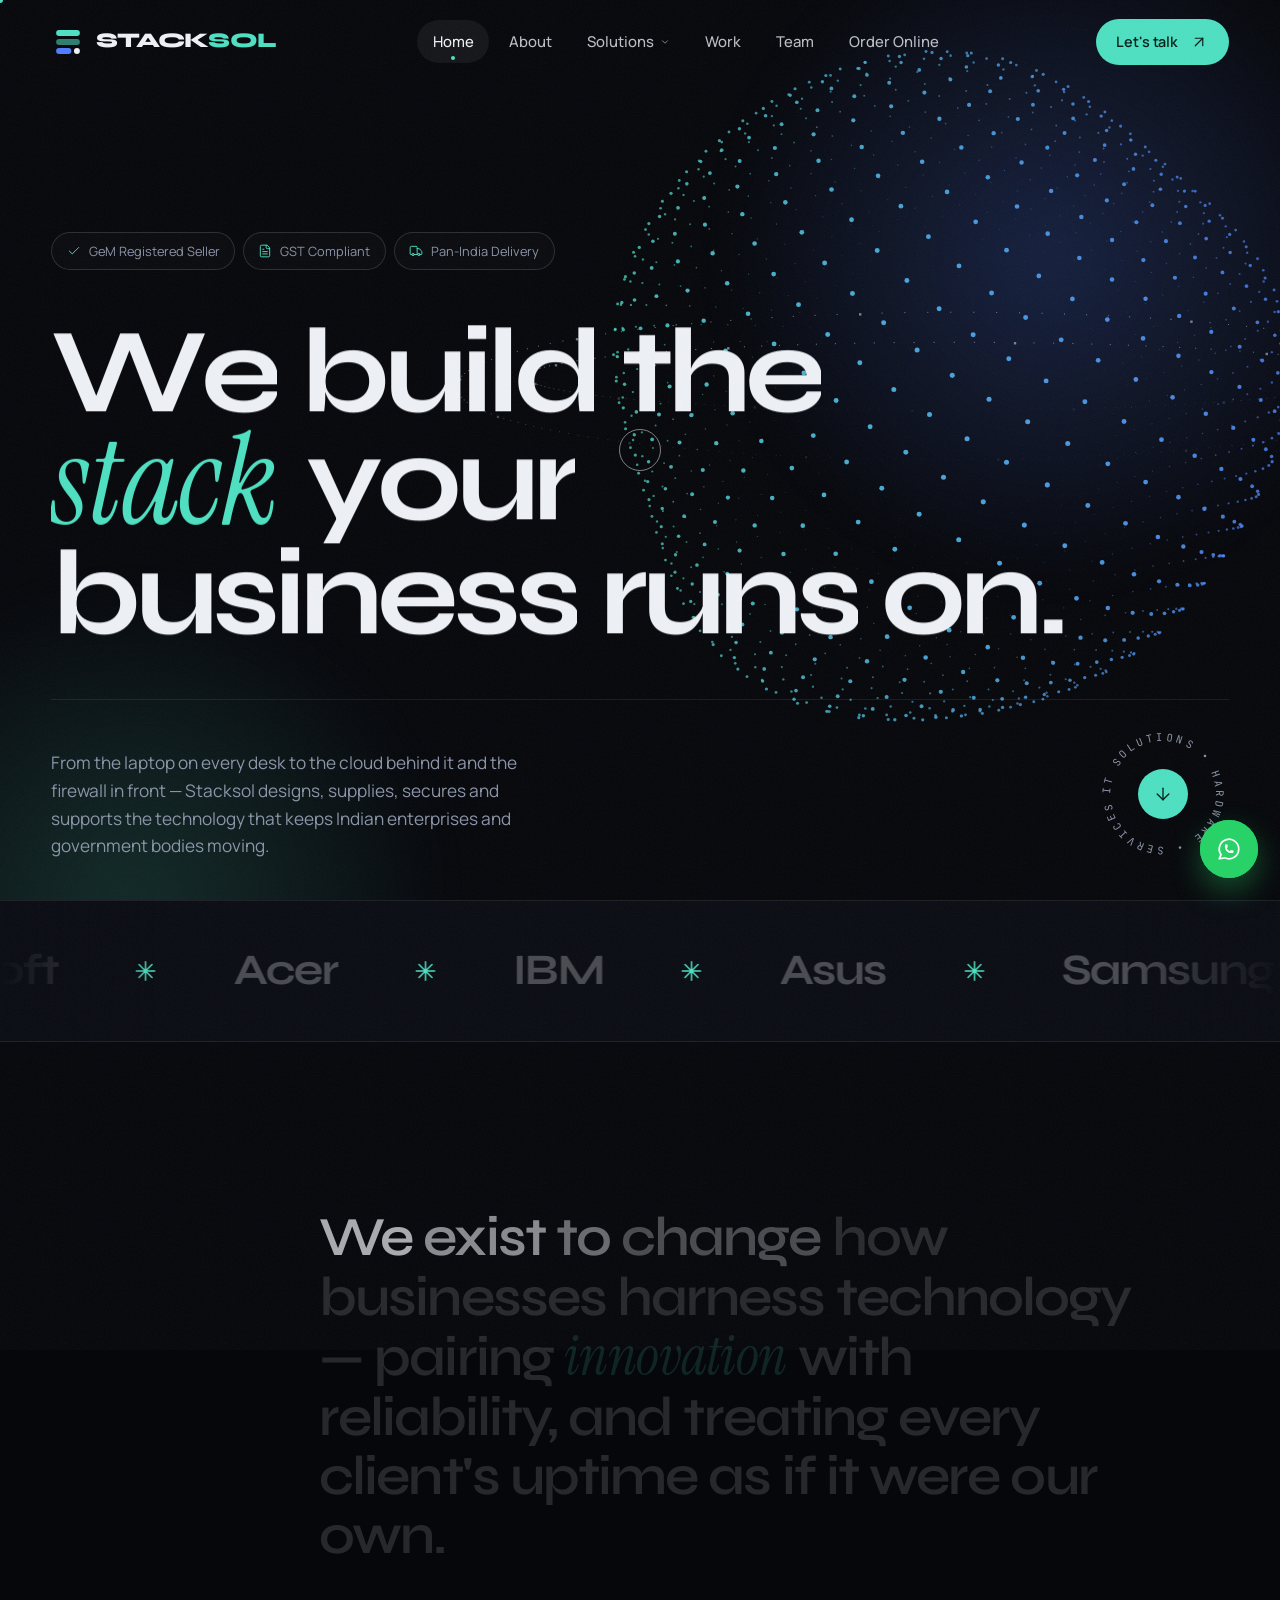
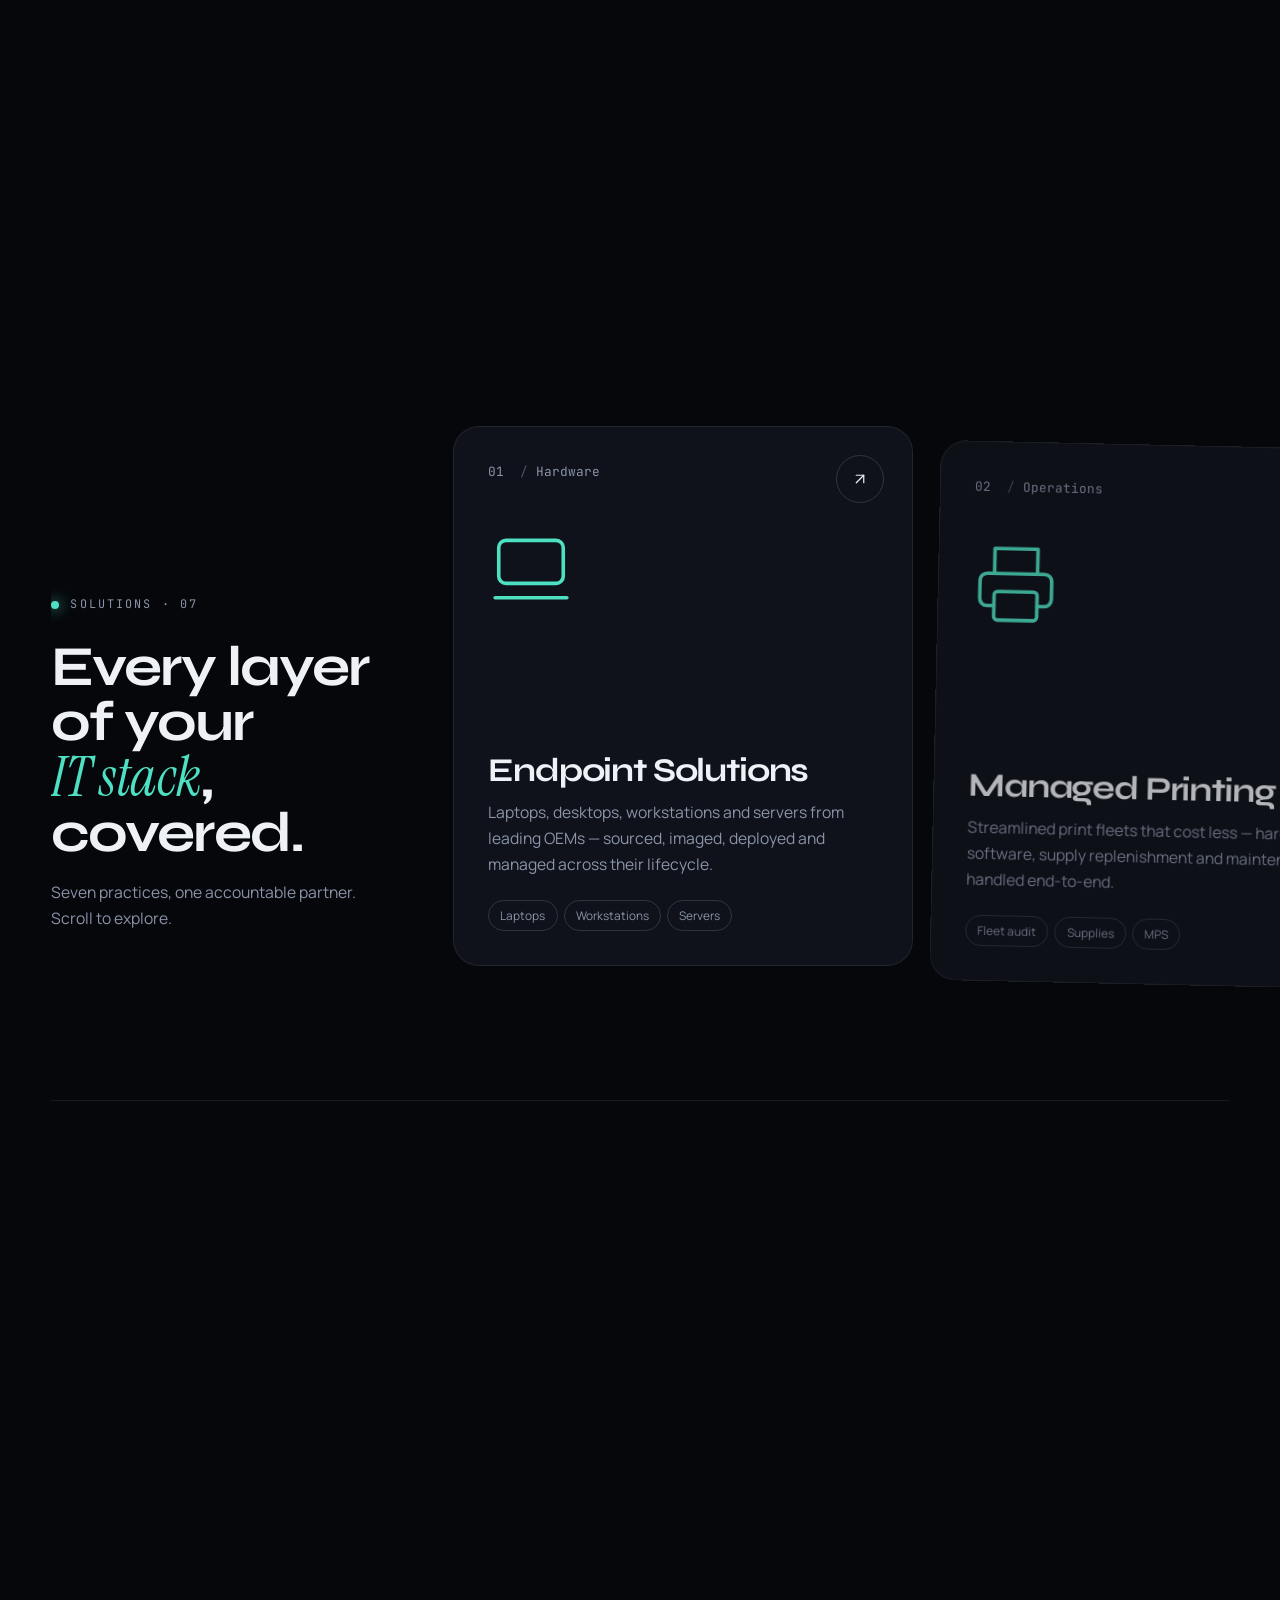
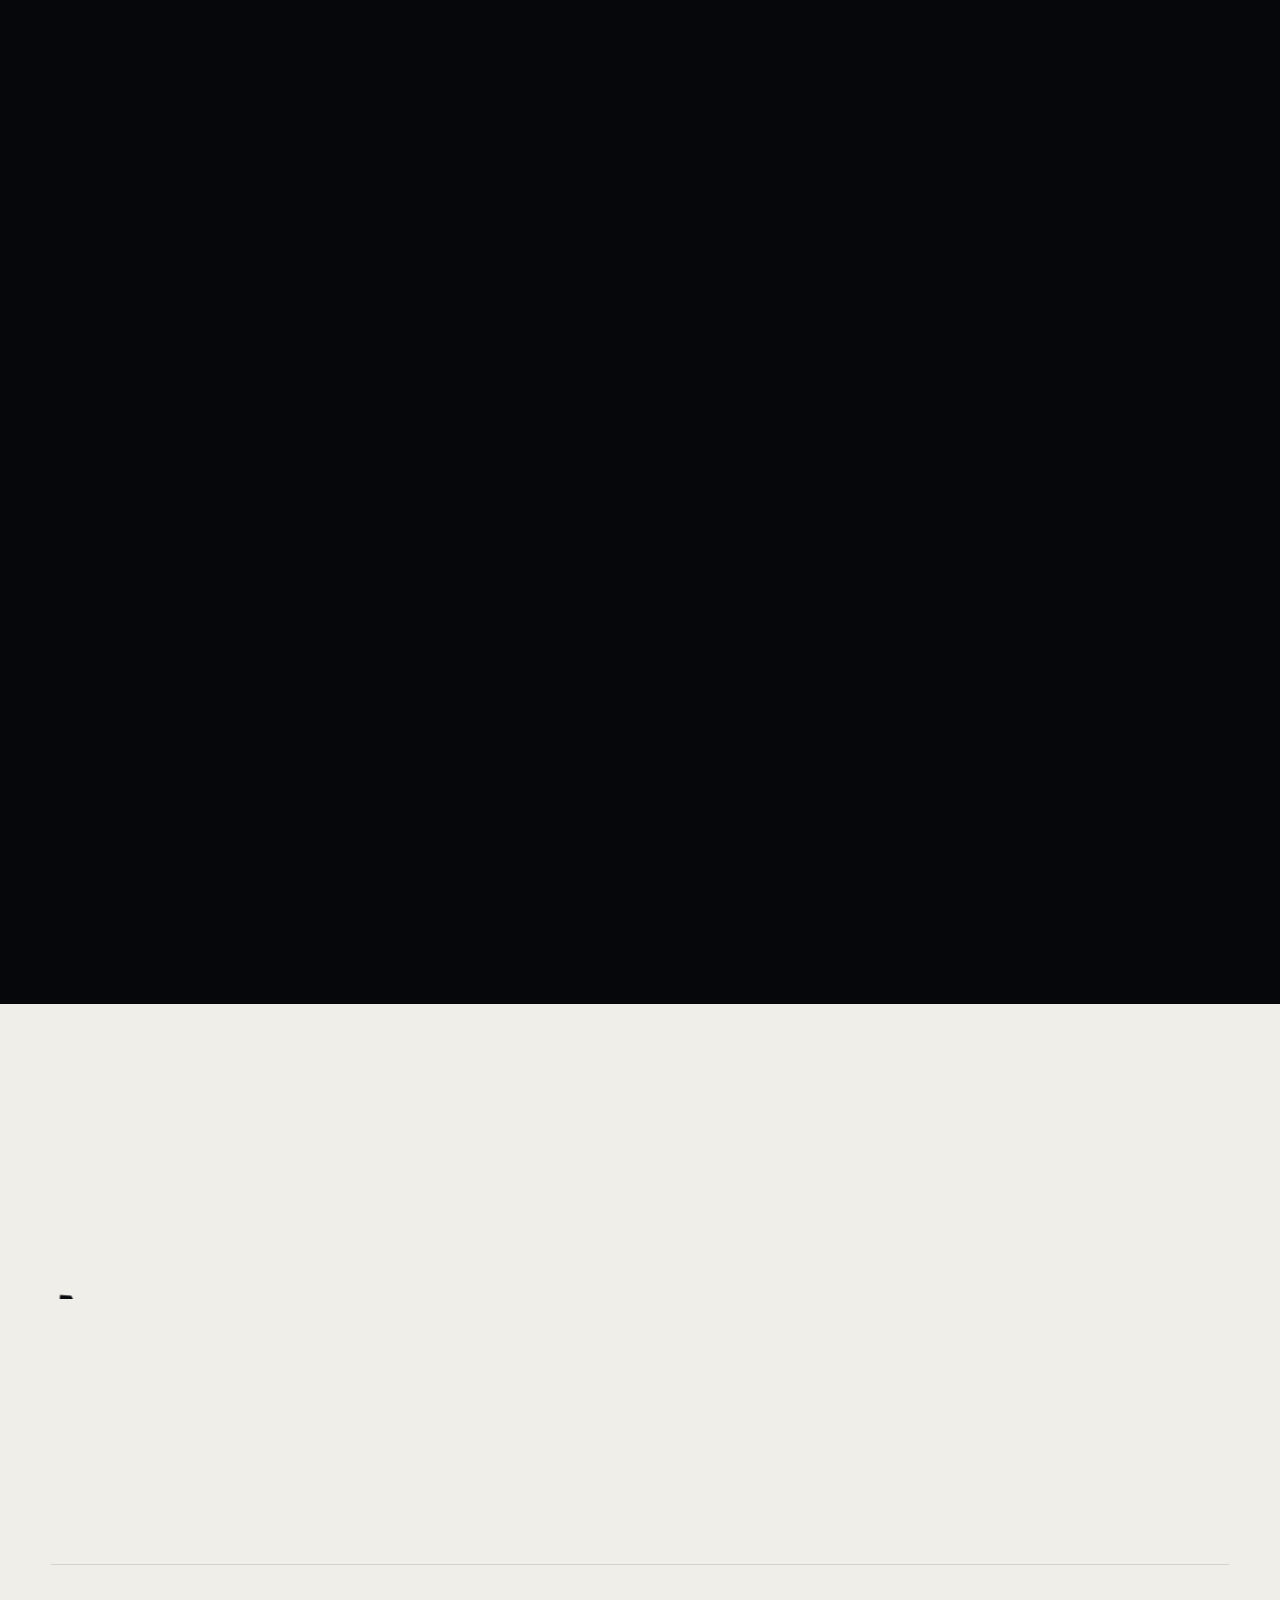
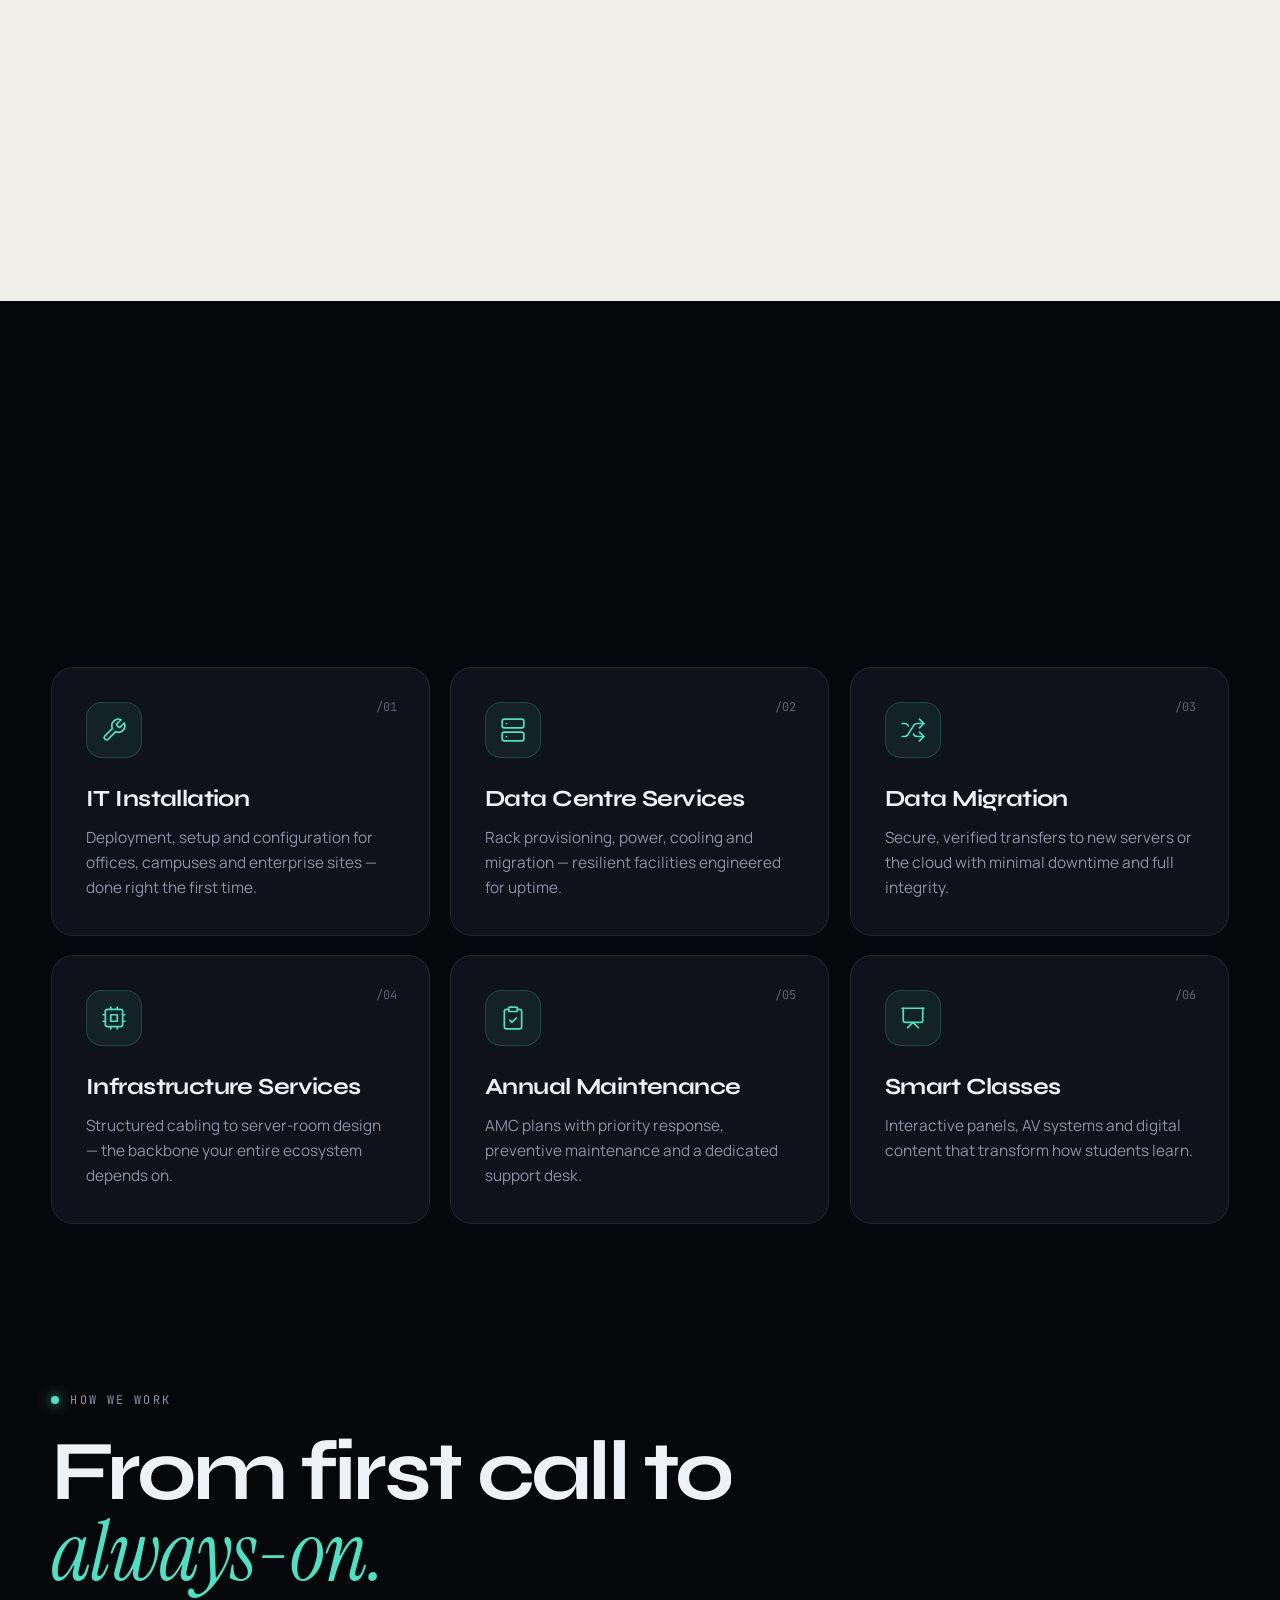
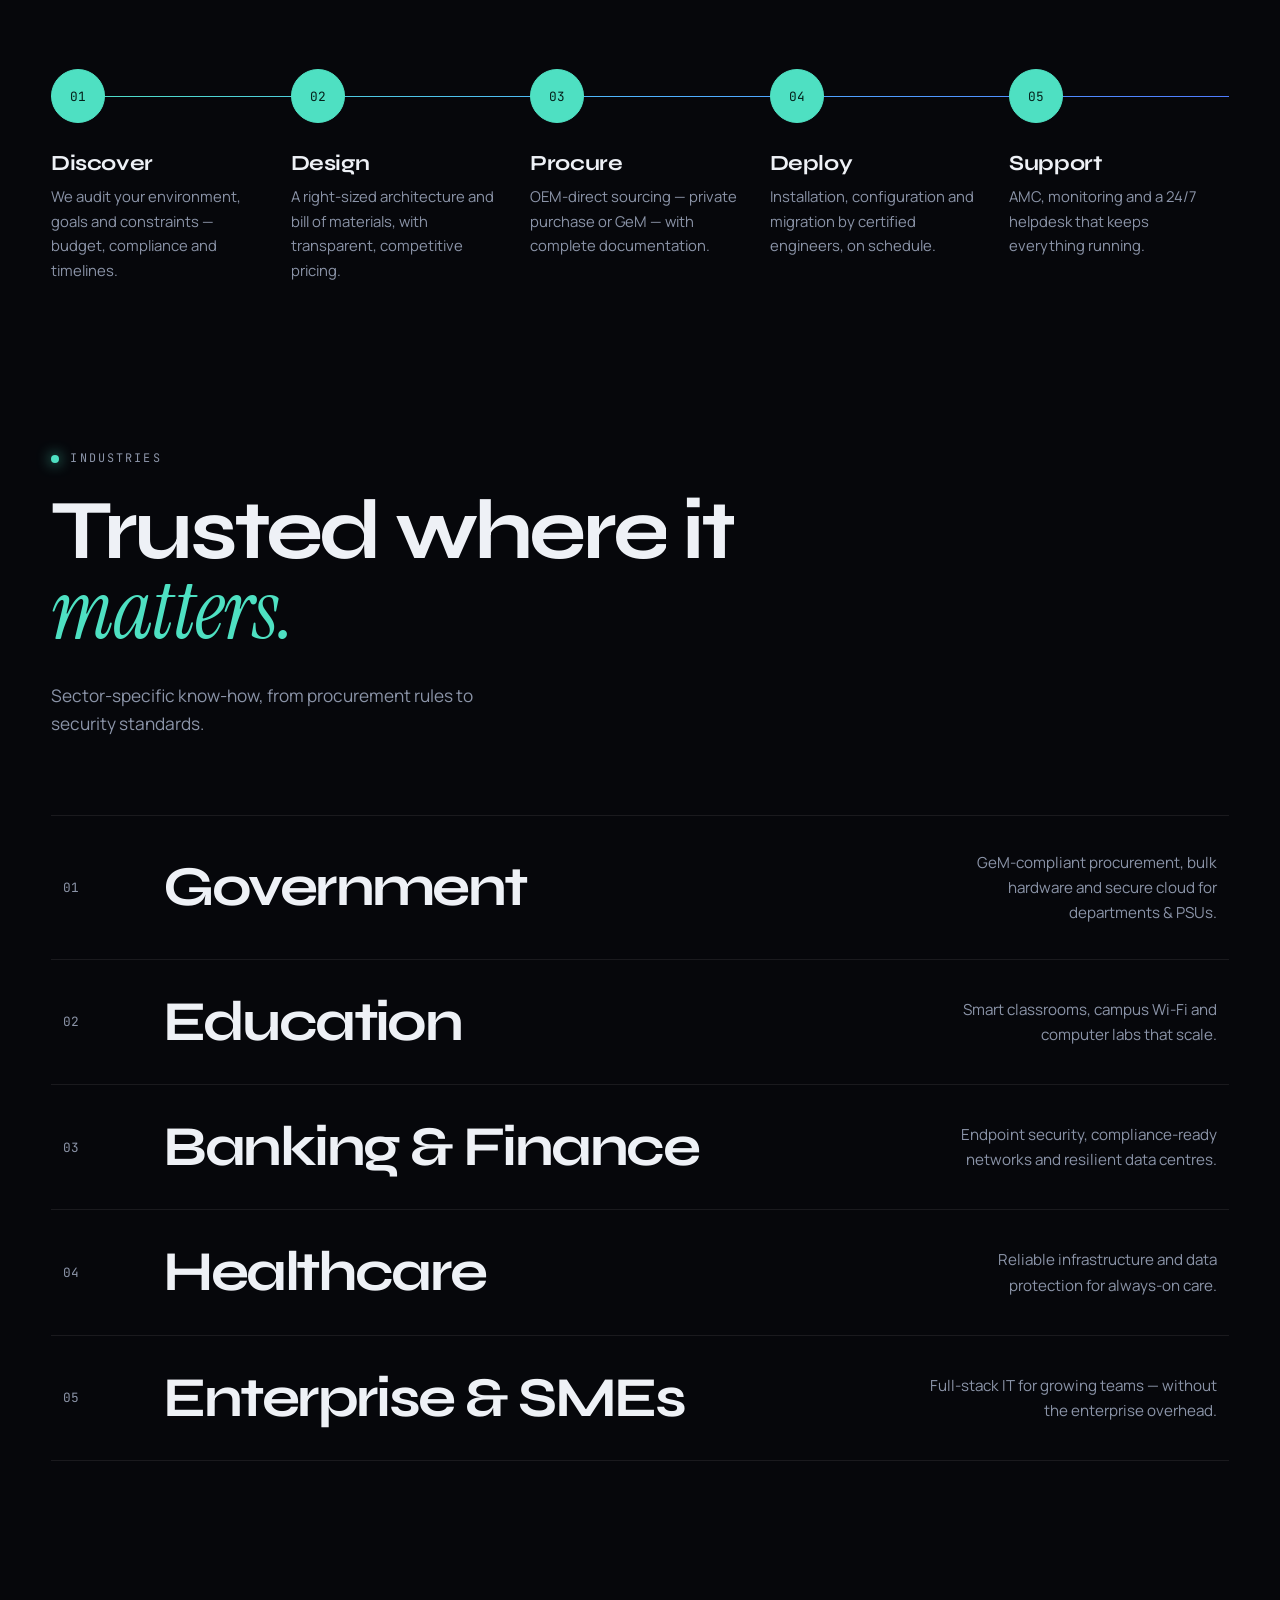
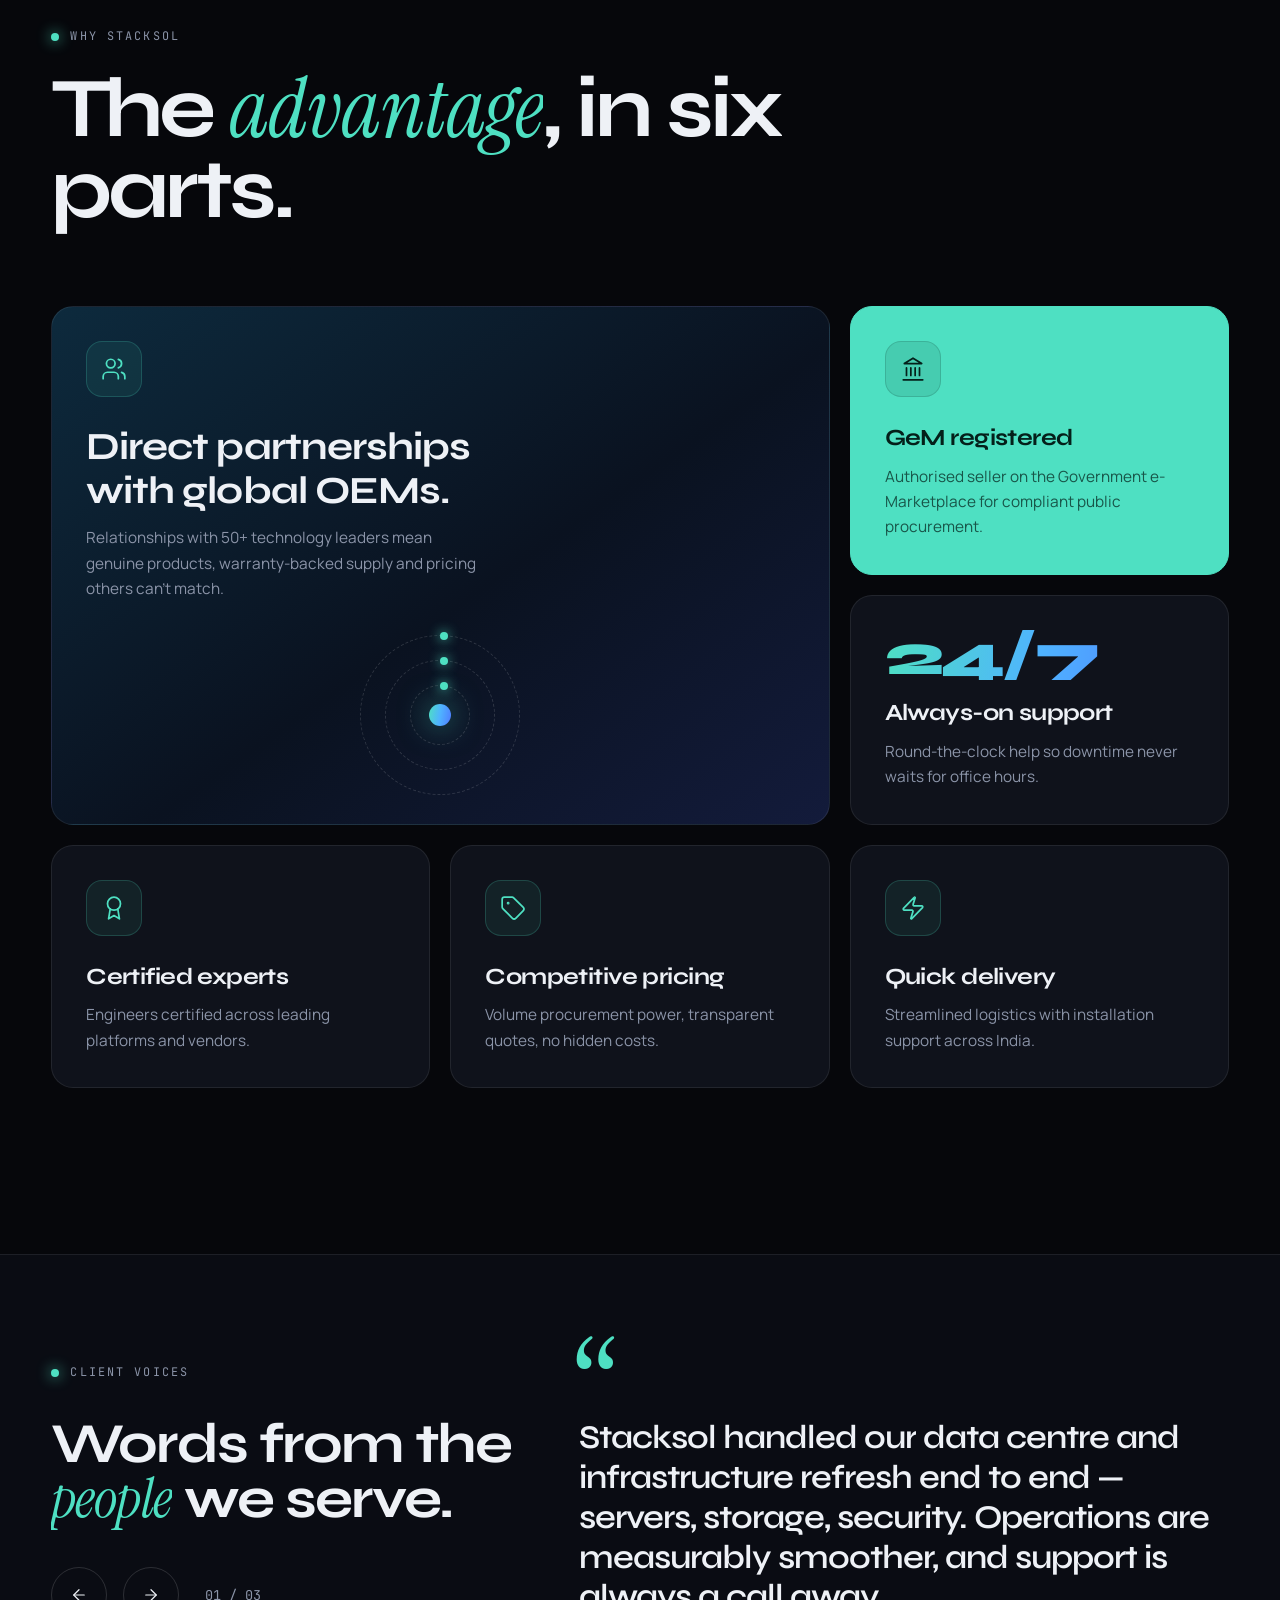
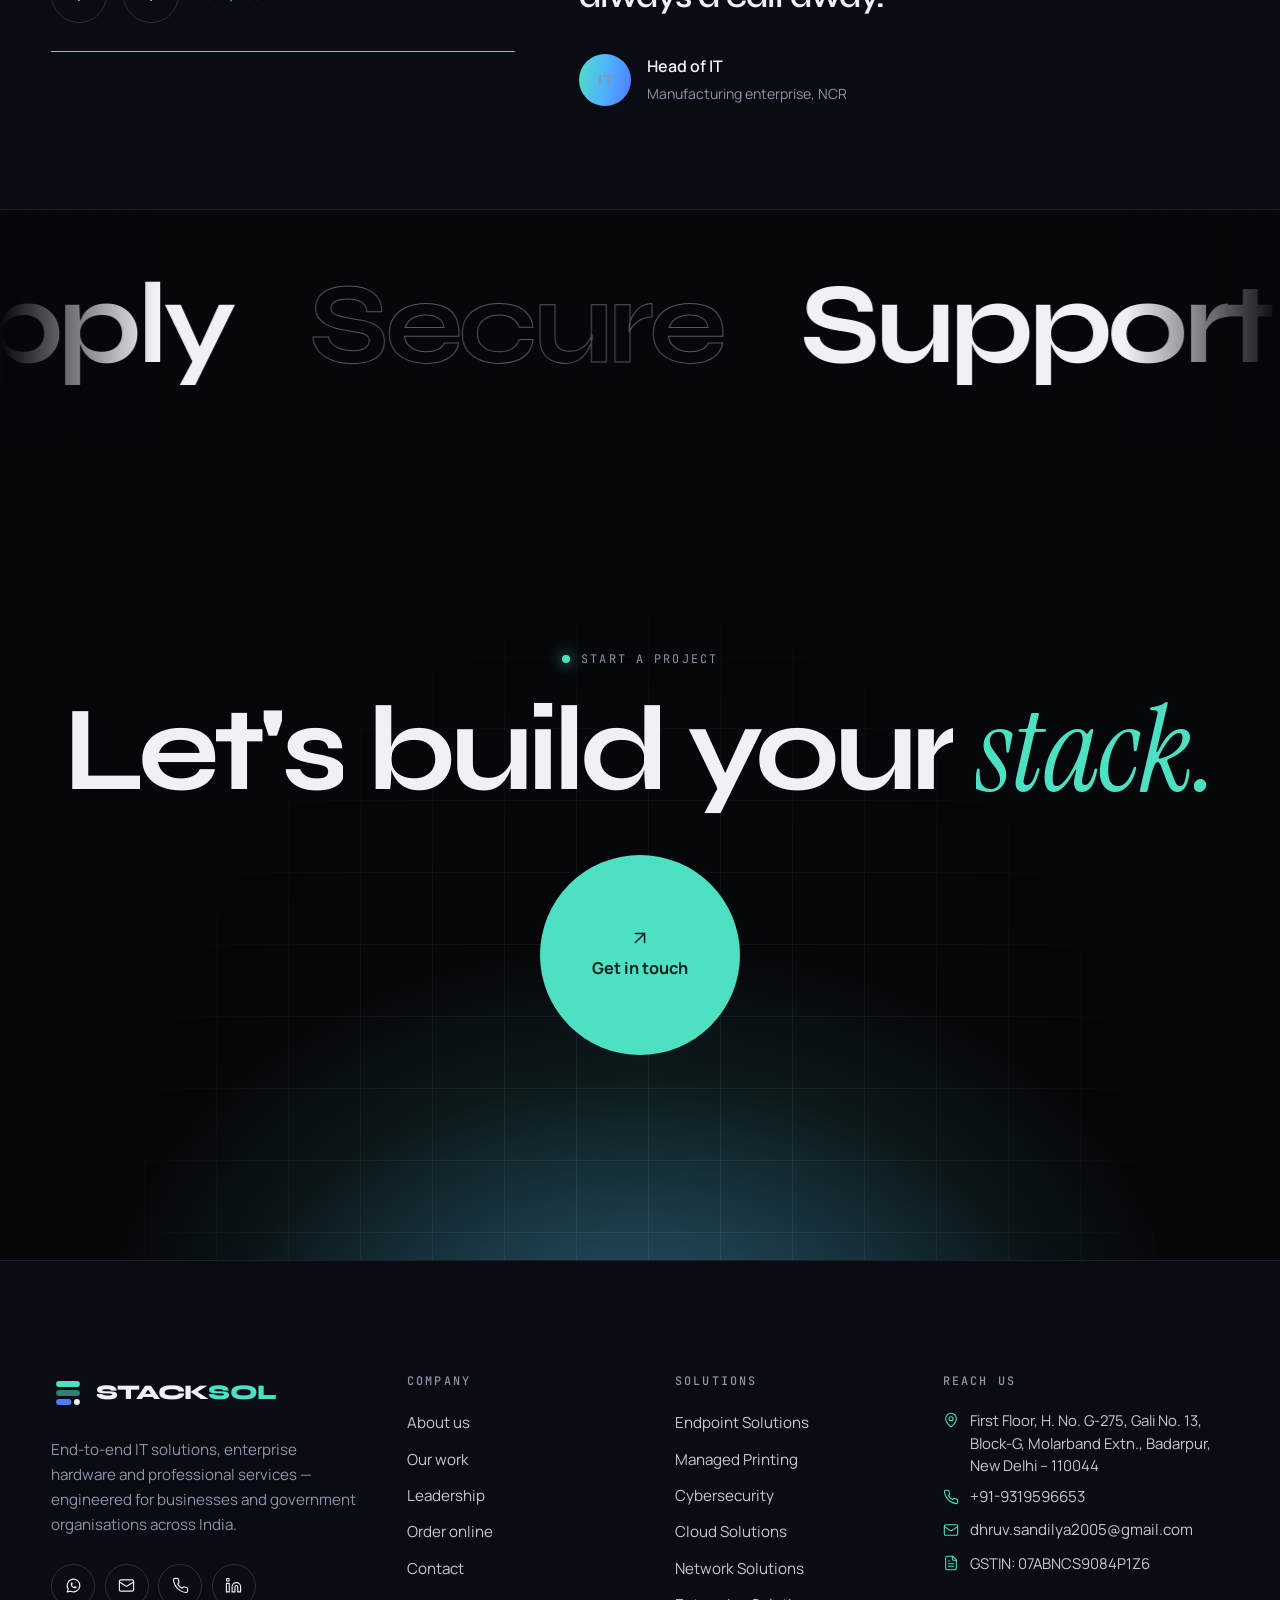
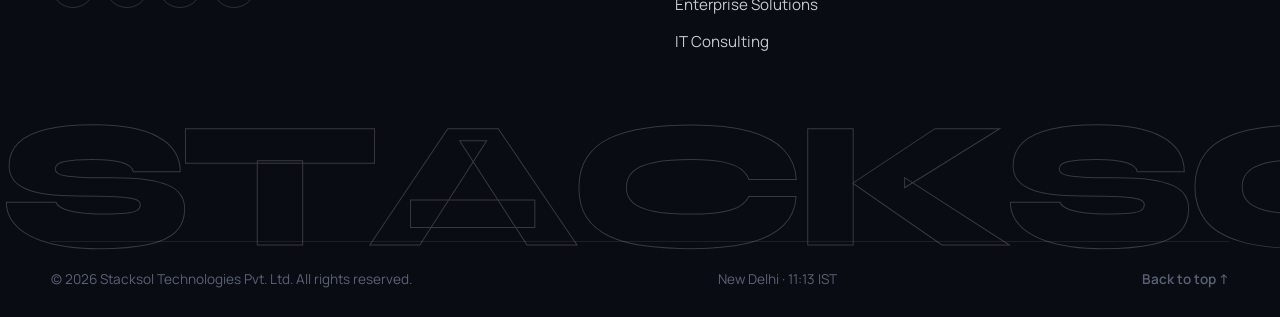
==== commit 9fa1b911: "Revamp website with new design system and motion engine Rebuild all seven pages (home, about, soluti" ====
--- a/index.html
+++ b/index.html
@@ -3,610 +3,481 @@
 <head>
   <meta charset="UTF-8">
   <meta name="viewport" content="width=device-width, initial-scale=1.0">
-  <title>Stacksol Technologies — Innovative IT Solutions, Hardware &amp; Enterprise Services</title>
-  <meta name="description" content="Stacksol Technologies is a trusted IT solutions provider offering endpoint, cloud, cybersecurity, and network solutions. Authorized GeM partner with GST registration. Empowering businesses with next-gen hardware and enterprise security.">
-  <meta name="keywords" content="IT solutions, hardware, cloud infrastructure, cybersecurity, network solutions, GeM partner, enterprise security, Stacksol Technologies">
-  <meta name="author" content="Stacksol Technologies Pvt. Ltd.">
+  <title>Stacksol Technologies — IT Solutions, Enterprise Hardware & Services</title>
+  <meta name="description" content="Stacksol Technologies delivers end-to-end IT solutions — endpoint, managed printing, cybersecurity, cloud, network, enterprise and consulting — for businesses and government organisations across India. GeM registered, GST compliant.">
+  <meta name="theme-color" content="#06070b">
+  <meta property="og:type" content="website">
+  <meta property="og:title" content="Stacksol Technologies — IT Solutions, Enterprise Hardware & Services">
+  <meta property="og:description" content="Stacksol Technologies delivers end-to-end IT solutions — endpoint, managed printing, cybersecurity, cloud, network, enterprise and consulting — for businesses and government organisations across India. GeM registered, GST compliant.">
+  <meta property="og:site_name" content="Stacksol Technologies">
+  <link rel="icon" href="data:image/svg+xml,%3Csvg xmlns='http://www.w3.org/2000/svg' viewBox='0 0 40 40'%3E%3Crect width='40' height='40' rx='10' fill='%2306070b'/%3E%3Crect x='8' y='8' width='24' height='6' rx='3' fill='%234ee0c2'/%3E%3Crect x='8' y='17' width='24' height='6' rx='3' fill='%234ee0c2' fill-opacity='.55'/%3E%3Crect x='8' y='26' width='15' height='6' rx='3' fill='%234f7cff'/%3E%3C/svg%3E">
+  <link rel="preload" href="fonts/Syne-normal-500-800.woff2" as="font" type="font/woff2" crossorigin>
+  <link rel="preload" href="fonts/Manrope-normal-300-700.woff2" as="font" type="font/woff2" crossorigin>
+  <link rel="stylesheet" href="css/fonts.css">
   <link rel="stylesheet" href="css/styles.css">
-  <link rel="stylesheet" href="css/animations.css">
+  <script>
+    (function (d) {
+      var r = d.documentElement; r.classList.add('js');
+      try { if (!sessionStorage.getItem('ss-visited')) r.classList.add('first'); } catch (e) {}
+      setTimeout(function () { if (!r.classList.contains('ready')) r.classList.add('ready', 'no-anim'); }, 6000);
+    })(document);
+  </script>
 </head>
-<body>
-
-  <!-- ═══════════════════════════════════════════ -->
-  <!-- PRELOADER                                   -->
-  <!-- ═══════════════════════════════════════════ -->
-  <div class="preloader">
-    <div class="preloader-logo">STACK<span>SOL</span></div>
-    <div class="preloader-bar"></div>
+<body data-page="home">
+  <div class="loader" aria-hidden="true">
+    <div class="loader__top"><span>Stacksol Technologies</span><span>New Delhi · India</span></div>
+    <div class="loader__word"><span style="--i:0">S</span><span style="--i:1">T</span><span style="--i:2">A</span><span style="--i:3">C</span><span style="--i:4">K</span><span style="--i:5" class=a>S</span><span style="--i:6" class=a>O</span><span style="--i:7" class=a>L</span></div>
+    <div class="loader__bottom"><div class="loader__bar"><i></i></div><div class="loader__count">0</div></div>
   </div>
-
-  <!-- ═══════════════════════════════════════════ -->
-  <!-- MOBILE OVERLAY & HEADER                     -->
-  <!-- ═══════════════════════════════════════════ -->
-  <div class="mobile-overlay"></div>
-  <header class="header">
-    <div class="header-inner">
-      <a href="index.html" class="logo">
-        <div class="logo-icon">
-          <svg viewBox="0 0 40 40" fill="none" xmlns="http://www.w3.org/2000/svg">
-            <path d="M8 16C8 11.58 11.58 8 16 8h8c4.42 0 8 3.58 8 8v0c0 4.42-3.58 8-8 8h-8c-4.42 0-8 3.58-8 8v0c0 4.42 3.58 8 8 8h8c4.42 0 8-3.58 8-8" stroke="#4ee0c2" stroke-width="3" stroke-linecap="round"/>
-            <circle cx="28" cy="16" r="3" fill="#4ee0c2"/>
-            <circle cx="12" cy="32" r="3" fill="#1b6b8a"/>
-          </svg>
-        </div>
-        STACK<span>SOL</span>
-      </a>
-      <nav class="nav-links">
-        <a href="index.html">Home</a>
-        <a href="about.html">About</a>
-        <div class="nav-dropdown">
-          <a href="services.html" class="nav-dropdown-toggle">Services
-            <svg viewBox="0 0 12 12" fill="none"><path d="M3 4.5L6 7.5L9 4.5" stroke="currentColor" stroke-width="1.5" stroke-linecap="round"/></svg>
-          </a>
-          <div class="nav-dropdown-menu">
-            <a href="services.html#endpoint">Endpoint Solutions</a>
-            <a href="services.html#cloud">Cloud Solutions</a>
-            <a href="services.html#cybersecurity">Cybersecurity Solutions</a>
-            <a href="services.html#network">Network Solutions</a>
-            <a href="services.html#enterprise">Enterprise Solutions</a>
-            <a href="services.html#consulting">Consulting Solutions</a>
+  <div class="pt" aria-hidden="true"><div class="pt__col"></div><div class="pt__col"></div><div class="pt__col"></div><div class="pt__col"></div><div class="pt__col"></div><div class="pt__logo">STACK<span>SOL</span></div></div>
+  <div class="cursor" aria-hidden="true"><span class="cursor__label"></span></div>
+  <div class="cursor-dot" aria-hidden="true"></div>
+  <div class="progress" aria-hidden="true"><i></i></div>
+
+  <header class="hdr">
+    <div class="container hdr__in">
+      <a href="index.html" class="logo" aria-label="Stacksol Technologies — home"><svg viewBox="0 0 40 40" fill="none" aria-hidden="true">
+  <rect x="6" y="6" width="28" height="7" rx="3.5" fill="#4ee0c2"/>
+  <rect x="6" y="16.5" width="28" height="7" rx="3.5" fill="#4ee0c2" fill-opacity=".55"/>
+  <rect x="6" y="27" width="18" height="7" rx="3.5" fill="#4f7cff"/>
+  <circle cx="30.5" cy="30.5" r="3.5" fill="#eef1f6"/>
+</svg><span>STACK<b>SOL</b></span></a>
+      <nav class="nav" aria-label="Primary">
+        <a href="index.html" data-nav="home">Home</a>
+        <a href="about.html" data-nav="about">About</a>
+        <div class="nav__dd">
+          <a href="services.html" data-nav="services">Solutions <svg viewBox="0 0 24 24" fill="none" stroke="currentColor" stroke-width="1.6" stroke-linecap="round" stroke-linejoin="round" aria-hidden="true"><path d="m6 9 6 6 6-6"/></svg></a>
+          <div class="nav__menu">
+            <a href="services.html#endpoint"><strong>Endpoint Solutions</strong><span>Laptops, desktops, workstations & servers</span></a>
+            <a href="services.html#printing"><strong>Managed Printing</strong><span>Fleet, supplies & proactive maintenance</span></a>
+            <a href="services.html#cybersecurity"><strong>Cybersecurity</strong><span>Threat defence, VAPT & data protection</span></a>
+            <a href="services.html#cloud"><strong>Cloud Solutions</strong><span>Migration, Azure / AWS & hybrid</span></a>
+            <a href="services.html#network"><strong>Network Solutions</strong><span>LAN / WAN, wireless, VPN & SD-WAN</span></a>
+            <a href="services.html#enterprise"><strong>Enterprise Solutions</strong><span>ERP, collaboration & storage</span></a>
+            <a href="services.html#consulting"><strong>IT Consulting</strong><span>Strategy, roadmaps & audits</span></a>
+            <a href="services.html#services"><strong>Specialised Services</strong><span>Installation, data centre, AMC & more</span></a>
           </div>
         </div>
-        <a href="portfolio.html">Portfolio</a>
-        <a href="team.html">Team</a>
-        <a href="order.html">Order Online</a>
-        <a href="contact.html" class="nav-cta">Contact Us</a>
+        <a href="portfolio.html" data-nav="portfolio">Work</a>
+        <a href="team.html" data-nav="team">Team</a>
+        <a href="order.html" data-nav="order">Order Online</a>
       </nav>
-      <button class="menu-toggle" aria-label="Toggle menu">
-        <span></span><span></span><span></span>
-      </button>
+      <div class="hdr__cta">
+        <a href="contact.html" class="btn btn--primary" data-magnetic="0.25"><span class="btn-label">Let's talk</span><svg viewBox="0 0 24 24" fill="none" stroke="currentColor" stroke-width="1.6" stroke-linecap="round" stroke-linejoin="round" aria-hidden="true"><path d="M7 17 17 7"/><path d="M7 7h10v10"/></svg></a>
+        <button class="burger" aria-label="Open menu" aria-expanded="false"><span></span><span></span></button>
+      </div>
     </div>
   </header>
 
-  <!-- ═══════════════════════════════════════════ -->
-  <!-- 1 · HERO SECTION                            -->
-  <!-- ═══════════════════════════════════════════ -->
+  <div class="menu" aria-label="Mobile menu">
+    <nav class="menu__links">
+      <a href="index.html" data-nav="home"><span>Home</span></a>
+      <a href="about.html" data-nav="about"><span>About</span></a>
+      <a href="services.html" data-nav="services"><span>Solutions</span></a>
+      <a href="portfolio.html" data-nav="portfolio"><span>Work</span></a>
+      <a href="team.html" data-nav="team"><span>Team</span></a>
+      <a href="order.html" data-nav="order"><span>Order Online</span></a>
+      <a href="contact.html" data-nav="contact"><span>Contact</span></a>
+    </nav>
+    <div class="menu__foot">
+      <a href="tel:+919319596653">+91-9319596653</a>
+      <a href="mailto:dhruv.sandilya2005@gmail.com">dhruv.sandilya2005@gmail.com</a>
+      <span>New Delhi, India</span>
+    </div>
+  </div>
+
+<main>
+
+  <!-- HERO -->
   <section class="hero">
-    <!-- Particle canvas -->
-    <div class="hero-particles"><canvas></canvas></div>
-
-    <!-- Ambient glow orbs -->
-    <div class="ambient-orb ambient-orb-1"></div>
-    <div class="ambient-orb ambient-orb-2"></div>
-
-    <div class="container">
-      <div class="hero-content reveal">
-        <div class="hero-badge">
-          <svg width="16" height="16" viewBox="0 0 24 24" fill="none" stroke="currentColor" stroke-width="2" stroke-linecap="round" stroke-linejoin="round"><path d="M12 22s8-4 8-10V5l-8-3-8 3v7c0 6 8 10 8 10z"/></svg>
-          Authorized GeM Partner · GST Registered
-        </div>
-
-        <h1>Empowering Businesses with<br>
-          <span data-typing="Innovative IT Solutions|Next-Gen Hardware|Enterprise Security|Cloud Infrastructure"></span><span class="typing-cursor"></span>
-        </h1>
-
-        <p class="hero-sub">Stacksol Technologies is your trusted partner for end-to-end IT solutions — from cutting-edge hardware procurement to enterprise-grade cloud infrastructure, cybersecurity, and beyond. We help businesses scale, secure, and succeed.</p>
-
-        <div class="hero-btns">
-          <a href="services.html" class="btn btn-accent btn-lg btn-ripple magnetic-wrap">
-            Explore Solutions
-            <svg width="18" height="18" viewBox="0 0 24 24" fill="none" stroke="currentColor" stroke-width="2" stroke-linecap="round"><path d="M5 12h14"/><path d="M12 5l7 7-7 7"/></svg>
-          </a>
-          <a href="contact.html" class="btn btn-outline btn-lg btn-ripple magnetic-wrap">
-            Contact Us
-            <svg width="18" height="18" viewBox="0 0 24 24" fill="none" stroke="currentColor" stroke-width="2" stroke-linecap="round"><path d="M4 4h16c1.1 0 2 .9 2 2v12c0 1.1-.9 2-2 2H4c-1.1 0-2-.9-2-2V6c0-1.1.9-2 2-2z"/><polyline points="22,6 12,13 2,6"/></svg>
-          </a>
-        </div>
-      </div>
-    </div>
-  </section>
-
-  <!-- ═══════════════════════════════════════════ -->
-  <!-- 2 · STATS COUNTER BAR                       -->
-  <!-- ═══════════════════════════════════════════ -->
-  <div class="stats-bar reveal">
-    <div class="container">
-      <div class="stats-grid">
-        <div class="stat-item">
-          <span class="stat-number" data-count="100" data-suffix="+">0</span>
-          <span class="stat-label">Happy Clients</span>
-        </div>
-        <div class="stat-item">
-          <span class="stat-number" data-count="500" data-suffix="+">0</span>
-          <span class="stat-label">Projects Delivered</span>
-        </div>
-        <div class="stat-item">
-          <span class="stat-number" data-count="50" data-suffix="+">0</span>
-          <span class="stat-label">Technology Partners</span>
-        </div>
-        <div class="stat-item">
-          <span class="stat-number" data-count="24" data-suffix="/7">0</span>
-          <span class="stat-label">Support Available</span>
-        </div>
+    <div class="hero__canvas" aria-hidden="true"><canvas></canvas></div>
+    <div class="hero__glow" aria-hidden="true"></div>
+    <div class="hero__glow hero__glow--2" aria-hidden="true"></div>
+    <div class="container">
+      <div class="hero__top">
+        <div class="chips" data-reveal="fade" style="--d:600ms">
+          <span class="chip"><svg viewBox="0 0 24 24" fill="none" stroke="currentColor" stroke-width="1.6" stroke-linecap="round" stroke-linejoin="round" aria-hidden="true"><path d="M20 6 9 17l-5-5"/></svg> GeM Registered Seller</span>
+          <span class="chip"><svg viewBox="0 0 24 24" fill="none" stroke="currentColor" stroke-width="1.6" stroke-linecap="round" stroke-linejoin="round" aria-hidden="true"><path d="M15 2H6a2 2 0 0 0-2 2v16a2 2 0 0 0 2 2h12a2 2 0 0 0 2-2V7Z"/><path d="M14 2v4a2 2 0 0 0 2 2h4"/><path d="M10 9H8M16 13H8M16 17H8"/></svg> GST Compliant</span>
+          <span class="chip"><svg viewBox="0 0 24 24" fill="none" stroke="currentColor" stroke-width="1.6" stroke-linecap="round" stroke-linejoin="round" aria-hidden="true"><path d="M14 18V6a2 2 0 0 0-2-2H4a2 2 0 0 0-2 2v11a1 1 0 0 0 1 1h2"/><path d="M15 18H9"/><path d="M19 18h2a1 1 0 0 0 1-1v-3.65a1 1 0 0 0-.22-.62l-3.48-4.35A1 1 0 0 0 17.52 8H14"/><circle cx="17" cy="18" r="2"/><circle cx="7" cy="18" r="2"/></svg> Pan-India Delivery</span>
+        </div>
+      </div>
+
+      <h1 class="hero__title display-xl">
+        <span class="row" data-split="chars">We build the</span>
+        <span class="row" data-split="chars" style="--d:250ms"><span class="serif">stack</span> your</span>
+        <span class="row" data-split="chars" style="--d:450ms">business runs on.</span>
+      </h1>
+
+      <div class="hero__bottom">
+        <p class="lead" data-reveal style="--d:700ms">From the laptop on every desk to the cloud behind it and the firewall in front — Stacksol designs, supplies, secures and supports the technology that keeps Indian enterprises and government bodies moving.</p>
+        <div class="hero__btns" data-reveal style="--d:850ms">
+          <a href="services.html" class="btn btn--primary" data-magnetic="0.2"><span class="btn-label">Explore solutions</span><svg viewBox="0 0 24 24" fill="none" stroke="currentColor" stroke-width="1.6" stroke-linecap="round" stroke-linejoin="round" aria-hidden="true"><path d="M7 17 17 7"/><path d="M7 7h10v10"/></svg></a>
+          <a href="order.html" class="btn btn--ghost" data-magnetic="0.2"><span class="btn-label">Request a quote</span><svg viewBox="0 0 24 24" fill="none" stroke="currentColor" stroke-width="1.6" stroke-linecap="round" stroke-linejoin="round" aria-hidden="true"><path d="M7 17 17 7"/><path d="M7 7h10v10"/></svg></a>
+        </div>
+        <div class="badge-rot" data-reveal="scale" style="--d:1000ms">
+          <svg viewBox="0 0 120 120" aria-hidden="true"><defs><path id="circ" d="M60,60 m-48,0 a48,48 0 1,1 96,0 a48,48 0 1,1 -96,0"/></defs><text><textPath href="#circ">IT Solutions • Hardware • Services • </textPath></text></svg>
+          <a href="#solutions" aria-label="Scroll to solutions"><b><span><svg viewBox="0 0 24 24" fill="none" stroke="currentColor" stroke-width="1.6" stroke-linecap="round" stroke-linejoin="round" aria-hidden="true"><path d="M12 5v14"/><path d="m19 12-7 7-7-7"/></svg></span></b></a>
+        </div>
+      </div>
+    </div>
+  </section>
+
+  <!-- BRAND MARQUEE -->
+  <div class="marquee" data-marquee="0.7" aria-label="Technology brands we supply">
+    <div class="marquee__track">
+      <div class="marquee__group">
+        <span class="marquee__item">HP</span><svg class="marquee__star" viewBox="0 0 24 24" fill="none" stroke="currentColor" stroke-width="1.6" stroke-linecap="round" stroke-linejoin="round" aria-hidden="true"><path d="M12 2v20M2 12h20M4.9 4.9l14.2 14.2M19.1 4.9 4.9 19.1"/></svg>
+        <span class="marquee__item">Dell</span><svg class="marquee__star" viewBox="0 0 24 24" fill="none" stroke="currentColor" stroke-width="1.6" stroke-linecap="round" stroke-linejoin="round" aria-hidden="true"><path d="M12 2v20M2 12h20M4.9 4.9l14.2 14.2M19.1 4.9 4.9 19.1"/></svg>
+        <span class="marquee__item">Lenovo</span><svg class="marquee__star" viewBox="0 0 24 24" fill="none" stroke="currentColor" stroke-width="1.6" stroke-linecap="round" stroke-linejoin="round" aria-hidden="true"><path d="M12 2v20M2 12h20M4.9 4.9l14.2 14.2M19.1 4.9 4.9 19.1"/></svg>
+        <span class="marquee__item">Cisco</span><svg class="marquee__star" viewBox="0 0 24 24" fill="none" stroke="currentColor" stroke-width="1.6" stroke-linecap="round" stroke-linejoin="round" aria-hidden="true"><path d="M12 2v20M2 12h20M4.9 4.9l14.2 14.2M19.1 4.9 4.9 19.1"/></svg>
+        <span class="marquee__item">Microsoft</span><svg class="marquee__star" viewBox="0 0 24 24" fill="none" stroke="currentColor" stroke-width="1.6" stroke-linecap="round" stroke-linejoin="round" aria-hidden="true"><path d="M12 2v20M2 12h20M4.9 4.9l14.2 14.2M19.1 4.9 4.9 19.1"/></svg>
+        <span class="marquee__item">Acer</span><svg class="marquee__star" viewBox="0 0 24 24" fill="none" stroke="currentColor" stroke-width="1.6" stroke-linecap="round" stroke-linejoin="round" aria-hidden="true"><path d="M12 2v20M2 12h20M4.9 4.9l14.2 14.2M19.1 4.9 4.9 19.1"/></svg>
+        <span class="marquee__item">IBM</span><svg class="marquee__star" viewBox="0 0 24 24" fill="none" stroke="currentColor" stroke-width="1.6" stroke-linecap="round" stroke-linejoin="round" aria-hidden="true"><path d="M12 2v20M2 12h20M4.9 4.9l14.2 14.2M19.1 4.9 4.9 19.1"/></svg>
+        <span class="marquee__item">Asus</span><svg class="marquee__star" viewBox="0 0 24 24" fill="none" stroke="currentColor" stroke-width="1.6" stroke-linecap="round" stroke-linejoin="round" aria-hidden="true"><path d="M12 2v20M2 12h20M4.9 4.9l14.2 14.2M19.1 4.9 4.9 19.1"/></svg>
+        <span class="marquee__item">Samsung</span><svg class="marquee__star" viewBox="0 0 24 24" fill="none" stroke="currentColor" stroke-width="1.6" stroke-linecap="round" stroke-linejoin="round" aria-hidden="true"><path d="M12 2v20M2 12h20M4.9 4.9l14.2 14.2M19.1 4.9 4.9 19.1"/></svg>
+        <span class="marquee__item">Intel</span><svg class="marquee__star" viewBox="0 0 24 24" fill="none" stroke="currentColor" stroke-width="1.6" stroke-linecap="round" stroke-linejoin="round" aria-hidden="true"><path d="M12 2v20M2 12h20M4.9 4.9l14.2 14.2M19.1 4.9 4.9 19.1"/></svg>
+        <span class="marquee__item">AMD</span><svg class="marquee__star" viewBox="0 0 24 24" fill="none" stroke="currentColor" stroke-width="1.6" stroke-linecap="round" stroke-linejoin="round" aria-hidden="true"><path d="M12 2v20M2 12h20M4.9 4.9l14.2 14.2M19.1 4.9 4.9 19.1"/></svg>
+        <span class="marquee__item">Seagate</span><svg class="marquee__star" viewBox="0 0 24 24" fill="none" stroke="currentColor" stroke-width="1.6" stroke-linecap="round" stroke-linejoin="round" aria-hidden="true"><path d="M12 2v20M2 12h20M4.9 4.9l14.2 14.2M19.1 4.9 4.9 19.1"/></svg>
       </div>
     </div>
   </div>
 
-  <!-- ═══════════════════════════════════════════ -->
-  <!-- 3 · SOLUTIONS OVERVIEW                      -->
-  <!-- ═══════════════════════════════════════════ -->
-  <section class="section section-alt" id="solutions">
-    <div class="container">
-      <div class="section-header reveal">
-        <span class="section-label">What We Offer</span>
-        <h2>Comprehensive <span class="text-gradient">IT Solutions</span></h2>
-        <p class="text-muted">Tailored technology solutions designed to accelerate your digital transformation and keep your business ahead of the curve.</p>
-      </div>
-
-      <div class="grid grid-4 stagger-children">
-        <!-- Endpoint Solutions -->
-        <div class="card service-card card-shine tilt-card reveal">
-          <div class="service-icon">
-            <svg width="40" height="40" viewBox="0 0 24 24" fill="none" stroke="currentColor" stroke-width="1.5" stroke-linecap="round" stroke-linejoin="round">
-              <rect x="2" y="3" width="20" height="14" rx="2" ry="2"/>
-              <line x1="8" y1="21" x2="16" y2="21"/>
-              <line x1="12" y1="17" x2="12" y2="21"/>
-            </svg>
+  <!-- MANIFESTO -->
+  <section class="section">
+    <div class="container manifesto__grid">
+      <div class="manifesto__meta">
+        <span class="eyebrow" data-reveal>Who we are</span>
+        <span class="mono muted" data-reveal style="--d:100ms">Est. 2024 · New Delhi</span>
+      </div>
+      <div>
+        <p class="manifesto__text" data-fill>We exist to change how businesses harness technology — pairing <span class="serif">innovation</span> with reliability, and treating every client's uptime as if it were our own.</p>
+        <div class="flex gap wrap mt-l" data-reveal>
+          <a href="about.html" class="btn btn--ghost" data-magnetic="0.2"><span class="btn-label">Our story</span><svg viewBox="0 0 24 24" fill="none" stroke="currentColor" stroke-width="1.6" stroke-linecap="round" stroke-linejoin="round" aria-hidden="true"><path d="M7 17 17 7"/><path d="M7 7h10v10"/></svg></a>
+        </div>
+      </div>
+    </div>
+  </section>
+
+  <!-- SOLUTIONS (horizontal pinned) -->
+  <section class="hscroll" id="solutions">
+    <div class="hscroll__pin">
+      <div class="hscroll__track">
+        <div class="sol sol--intro">
+          <span class="eyebrow">Solutions · 07</span>
+          <h2 class="display-m" style="margin:24px 0 20px">Every layer of your <span class="serif accent">IT&nbsp;stack</span>, covered.</h2>
+          <p class="muted">Seven practices, one accountable partner. Scroll to explore.</p>
+          <span class="mono muted swipe-hint mt-s">Swipe →</span>
+        </div>
+
+        <a href="services.html#endpoint" class="sol" data-cursor="Explore">
+          <div class="sol__num"><span>01</span><span>Hardware</span></div>
+          <span class="sol__go"><svg viewBox="0 0 24 24" fill="none" stroke="currentColor" stroke-width="1.6" stroke-linecap="round" stroke-linejoin="round" aria-hidden="true"><path d="M7 17 17 7"/><path d="M7 7h10v10"/></svg></span>
+          <div class="sol__icon"><svg viewBox="0 0 24 24" fill="none" stroke="currentColor" stroke-width="1.6" stroke-linecap="round" stroke-linejoin="round" aria-hidden="true"><rect x="3" y="4" width="18" height="12" rx="2"/><path d="M2 20h20"/></svg></div>
+          <h3>Endpoint Solutions</h3>
+          <p>Laptops, desktops, workstations and servers from leading OEMs — sourced, imaged, deployed and managed across their lifecycle.</p>
+          <div class="sol__tags"><span>Laptops</span><span>Workstations</span><span>Servers</span></div>
+        </a>
+        <a href="services.html#printing" class="sol" data-cursor="Explore">
+          <div class="sol__num"><span>02</span><span>Operations</span></div>
+          <span class="sol__go"><svg viewBox="0 0 24 24" fill="none" stroke="currentColor" stroke-width="1.6" stroke-linecap="round" stroke-linejoin="round" aria-hidden="true"><path d="M7 17 17 7"/><path d="M7 7h10v10"/></svg></span>
+          <div class="sol__icon"><svg viewBox="0 0 24 24" fill="none" stroke="currentColor" stroke-width="1.6" stroke-linecap="round" stroke-linejoin="round" aria-hidden="true"><path d="M6 9V2h12v7"/><path d="M6 18H4a2 2 0 0 1-2-2v-5a2 2 0 0 1 2-2h16a2 2 0 0 1 2 2v5a2 2 0 0 1-2 2h-2"/><rect x="6" y="14" width="12" height="8" rx="1"/></svg></div>
+          <h3>Managed Printing</h3>
+          <p>Streamlined print fleets that cost less — hardware, software, supply replenishment and maintenance handled end-to-end.</p>
+          <div class="sol__tags"><span>Fleet audit</span><span>Supplies</span><span>MPS</span></div>
+        </a>
+        <a href="services.html#cybersecurity" class="sol" data-cursor="Explore">
+          <div class="sol__num"><span>03</span><span>Security</span></div>
+          <span class="sol__go"><svg viewBox="0 0 24 24" fill="none" stroke="currentColor" stroke-width="1.6" stroke-linecap="round" stroke-linejoin="round" aria-hidden="true"><path d="M7 17 17 7"/><path d="M7 7h10v10"/></svg></span>
+          <div class="sol__icon"><svg viewBox="0 0 24 24" fill="none" stroke="currentColor" stroke-width="1.6" stroke-linecap="round" stroke-linejoin="round" aria-hidden="true"><path d="M20 13c0 5-3.5 7.5-7.66 8.95a1 1 0 0 1-.67-.01C7.5 20.5 4 18 4 13V6a1 1 0 0 1 1-1c2 0 4.5-1.2 6.24-2.72a1.17 1.17 0 0 1 1.52 0C14.51 3.81 17 5 19 5a1 1 0 0 1 1 1z"/><path d="m9 12 2 2 4-4"/></svg></div>
+          <h3>Cybersecurity</h3>
+          <p>Layered protection tailored to your risk profile — threat detection, VAPT, firewalls, endpoint security and data protection.</p>
+          <div class="sol__tags"><span>VAPT</span><span>Firewall</span><span>EDR</span></div>
+        </a>
+        <a href="services.html#cloud" class="sol" data-cursor="Explore">
+          <div class="sol__num"><span>04</span><span>Cloud</span></div>
+          <span class="sol__go"><svg viewBox="0 0 24 24" fill="none" stroke="currentColor" stroke-width="1.6" stroke-linecap="round" stroke-linejoin="round" aria-hidden="true"><path d="M7 17 17 7"/><path d="M7 7h10v10"/></svg></span>
+          <div class="sol__icon"><svg viewBox="0 0 24 24" fill="none" stroke="currentColor" stroke-width="1.6" stroke-linecap="round" stroke-linejoin="round" aria-hidden="true"><path d="M17.5 19H9a7 7 0 1 1 6.71-9h1.79a4.5 4.5 0 1 1 0 9Z"/></svg></div>
+          <h3>Cloud Solutions</h3>
+          <p>Migration, hosting and SaaS on Azure, AWS or hybrid — architected to drive agility while keeping costs in check.</p>
+          <div class="sol__tags"><span>Azure</span><span>AWS</span><span>Hybrid</span></div>
+        </a>
+        <a href="services.html#network" class="sol" data-cursor="Explore">
+          <div class="sol__num"><span>05</span><span>Connectivity</span></div>
+          <span class="sol__go"><svg viewBox="0 0 24 24" fill="none" stroke="currentColor" stroke-width="1.6" stroke-linecap="round" stroke-linejoin="round" aria-hidden="true"><path d="M7 17 17 7"/><path d="M7 7h10v10"/></svg></span>
+          <div class="sol__icon"><svg viewBox="0 0 24 24" fill="none" stroke="currentColor" stroke-width="1.6" stroke-linecap="round" stroke-linejoin="round" aria-hidden="true"><rect x="16" y="16" width="6" height="6" rx="1"/><rect x="2" y="16" width="6" height="6" rx="1"/><rect x="9" y="2" width="6" height="6" rx="1"/><path d="M5 16v-3a1 1 0 0 1 1-1h12a1 1 0 0 1 1 1v3"/><path d="M12 12V8"/></svg></div>
+          <h3>Network Solutions</h3>
+          <p>Design, implementation, optimisation and management of wired, wireless, VPN and software-defined networks.</p>
+          <div class="sol__tags"><span>LAN / WAN</span><span>Wi-Fi</span><span>SD-WAN</span></div>
+        </a>
+        <a href="services.html#enterprise" class="sol" data-cursor="Explore">
+          <div class="sol__num"><span>06</span><span>Platforms</span></div>
+          <span class="sol__go"><svg viewBox="0 0 24 24" fill="none" stroke="currentColor" stroke-width="1.6" stroke-linecap="round" stroke-linejoin="round" aria-hidden="true"><path d="M7 17 17 7"/><path d="M7 7h10v10"/></svg></span>
+          <div class="sol__icon"><svg viewBox="0 0 24 24" fill="none" stroke="currentColor" stroke-width="1.6" stroke-linecap="round" stroke-linejoin="round" aria-hidden="true"><path d="m12.83 2.18a2 2 0 0 0-1.66 0L2.6 6.08a1 1 0 0 0 0 1.83l8.58 3.91a2 2 0 0 0 1.66 0l8.58-3.9a1 1 0 0 0 0-1.83Z"/><path d="m22 17.65-9.17 4.16a2 2 0 0 1-1.66 0L2 17.65"/><path d="m22 12.65-9.17 4.16a2 2 0 0 1-1.66 0L2 12.65"/></svg></div>
+          <h3>Enterprise Solutions</h3>
+          <p>ERP, collaboration platforms and enterprise storage that unify operations and help teams work smarter.</p>
+          <div class="sol__tags"><span>ERP</span><span>Collaboration</span><span>Backup</span></div>
+        </a>
+        <a href="services.html#consulting" class="sol" data-cursor="Explore">
+          <div class="sol__num"><span>07</span><span>Advisory</span></div>
+          <span class="sol__go"><svg viewBox="0 0 24 24" fill="none" stroke="currentColor" stroke-width="1.6" stroke-linecap="round" stroke-linejoin="round" aria-hidden="true"><path d="M7 17 17 7"/><path d="M7 7h10v10"/></svg></span>
+          <div class="sol__icon"><svg viewBox="0 0 24 24" fill="none" stroke="currentColor" stroke-width="1.6" stroke-linecap="round" stroke-linejoin="round" aria-hidden="true"><circle cx="12" cy="12" r="10"/><path d="m16.24 7.76-1.8 5.4a2 2 0 0 1-1.28 1.28l-5.4 1.8 1.8-5.4a2 2 0 0 1 1.28-1.28z"/></svg></div>
+          <h3>IT Consulting</h3>
+          <p>Assessments, roadmaps and transformation advisory that turn technology spend into measurable business value.</p>
+          <div class="sol__tags"><span>Strategy</span><span>Audit</span><span>Roadmap</span></div>
+        </a>
+        <a href="contact.html" class="sol sol--end" data-cursor="Let's talk">
+          <span class="mono">Not sure where to start?</span>
+          <h3>Let's map your stack together.</h3>
+          <p>A free consultation with our solutions team — no obligation.</p>
+          <span class="btn btn--ink" style="align-self:flex-start"><span class="btn-label">Book a call</span><svg viewBox="0 0 24 24" fill="none" stroke="currentColor" stroke-width="1.6" stroke-linecap="round" stroke-linejoin="round" aria-hidden="true"><path d="M7 17 17 7"/><path d="M7 7h10v10"/></svg></span>
+        </a>
+      </div>
+      <div class="hscroll__prog"><i></i></div>
+    </div>
+  </section>
+
+  <!-- STATS -->
+  <section class="section section--paper">
+    <div class="container">
+      <div class="shead">
+        <div class="shead__l">
+          <span class="eyebrow" data-reveal>By the numbers</span>
+          <h2 class="display-l" data-split>Momentum you can <span class="serif">measure.</span></h2>
+        </div>
+        <p class="lead muted" data-reveal>A young company with a seasoned playbook — built on OEM relationships, disciplined delivery and support that picks up the phone.</p>
+      </div>
+      <div class="stats" data-stagger="120">
+        <div class="stat" data-reveal><div class="stat__n"><span data-count="100">0</span><sup>+</sup></div><div class="stat__l">Clients served across sectors</div></div>
+        <div class="stat" data-reveal><div class="stat__n"><span data-count="500">0</span><sup>+</sup></div><div class="stat__l">Projects &amp; deployments delivered</div></div>
+        <div class="stat" data-reveal><div class="stat__n"><span data-count="50">0</span><sup>+</sup></div><div class="stat__l">Technology &amp; OEM partners</div></div>
+        <div class="stat" data-reveal><div class="stat__n"><span data-count="24">0</span><sup>/7</sup></div><div class="stat__l">Support, every day of the year</div></div>
+      </div>
+    </div>
+  </section>
+
+  <!-- SERVICES GRID -->
+  <section class="section">
+    <div class="container">
+      <div class="shead">
+        <div class="shead__l">
+          <span class="eyebrow" data-reveal>Specialised services</span>
+          <h2 class="display-l" data-split>Hands on, <span class="serif accent">end to end.</span></h2>
+        </div>
+        <a href="services.html#services" class="btn btn--ghost" data-reveal data-magnetic="0.2"><span class="btn-label">All services</span><svg viewBox="0 0 24 24" fill="none" stroke="currentColor" stroke-width="1.6" stroke-linecap="round" stroke-linejoin="round" aria-hidden="true"><path d="M7 17 17 7"/><path d="M7 7h10v10"/></svg></a>
+      </div>
+      <div class="grid g-3" data-stagger="90">
+        <a href="services.html#services" class="card" data-reveal data-tilt="5"><span class="card__num">/01</span><div class="card__icon"><svg viewBox="0 0 24 24" fill="none" stroke="currentColor" stroke-width="1.6" stroke-linecap="round" stroke-linejoin="round" aria-hidden="true"><path d="M14.7 6.3a1 1 0 0 0 0 1.4l1.6 1.6a1 1 0 0 0 1.4 0l3.77-3.77a6 6 0 0 1-7.94 7.94l-6.91 6.91a2.12 2.12 0 0 1-3-3l6.91-6.91a6 6 0 0 1 7.94-7.94l-3.76 3.76z"/></svg></div><h3>IT Installation</h3><p>Deployment, setup and configuration for offices, campuses and enterprise sites — done right the first time.</p></a>
+        <a href="services.html#services" class="card" data-reveal data-tilt="5"><span class="card__num">/02</span><div class="card__icon"><svg viewBox="0 0 24 24" fill="none" stroke="currentColor" stroke-width="1.6" stroke-linecap="round" stroke-linejoin="round" aria-hidden="true"><rect x="2" y="2" width="20" height="8" rx="2"/><rect x="2" y="14" width="20" height="8" rx="2"/><path d="M6 6h.01M6 18h.01"/></svg></div><h3>Data Centre Services</h3><p>Rack provisioning, power, cooling and migration — resilient facilities engineered for uptime.</p></a>
+        <a href="services.html#services" class="card" data-reveal data-tilt="5"><span class="card__num">/03</span><div class="card__icon"><svg viewBox="0 0 24 24" fill="none" stroke="currentColor" stroke-width="1.6" stroke-linecap="round" stroke-linejoin="round" aria-hidden="true"><path d="m18 14 4 4-4 4"/><path d="m18 2 4 4-4 4"/><path d="M2 18h1.97a4 4 0 0 0 3.3-1.7l5.45-8.6a4 4 0 0 1 3.3-1.7H22"/><path d="M2 6h1.97a4 4 0 0 1 3.3 1.7l.33.52"/><path d="M22 18h-5.95a4 4 0 0 1-3.3-1.7l-.33-.52"/></svg></div><h3>Data Migration</h3><p>Secure, verified transfers to new servers or the cloud with minimal downtime and full integrity.</p></a>
+        <a href="services.html#services" class="card" data-reveal data-tilt="5"><span class="card__num">/04</span><div class="card__icon"><svg viewBox="0 0 24 24" fill="none" stroke="currentColor" stroke-width="1.6" stroke-linecap="round" stroke-linejoin="round" aria-hidden="true"><rect x="4" y="4" width="16" height="16" rx="2"/><rect x="9" y="9" width="6" height="6"/><path d="M15 2v2M15 20v2M2 15h2M2 9h2M20 15h2M20 9h2M9 2v2M9 20v2"/></svg></div><h3>Infrastructure Services</h3><p>Structured cabling to server-room design — the backbone your entire ecosystem depends on.</p></a>
+        <a href="services.html#services" class="card" data-reveal data-tilt="5"><span class="card__num">/05</span><div class="card__icon"><svg viewBox="0 0 24 24" fill="none" stroke="currentColor" stroke-width="1.6" stroke-linecap="round" stroke-linejoin="round" aria-hidden="true"><rect x="8" y="2" width="8" height="4" rx="1"/><path d="M16 4h2a2 2 0 0 1 2 2v14a2 2 0 0 1-2 2H6a2 2 0 0 1-2-2V6a2 2 0 0 1 2-2h2"/><path d="m9 14 2 2 4-4"/></svg></div><h3>Annual Maintenance</h3><p>AMC plans with priority response, preventive maintenance and a dedicated support desk.</p></a>
+        <a href="services.html#services" class="card" data-reveal data-tilt="5"><span class="card__num">/06</span><div class="card__icon"><svg viewBox="0 0 24 24" fill="none" stroke="currentColor" stroke-width="1.6" stroke-linecap="round" stroke-linejoin="round" aria-hidden="true"><path d="M2 3h20"/><path d="M21 3v11a2 2 0 0 1-2 2H5a2 2 0 0 1-2-2V3"/><path d="m7 21 5-5 5 5"/></svg></div><h3>Smart Classes</h3><p>Interactive panels, AV systems and digital content that transform how students learn.</p></a>
+      </div>
+    </div>
+  </section>
+
+  <!-- PROCESS -->
+  <section class="section" style="padding-top:0">
+    <div class="container">
+      <div class="shead">
+        <div class="shead__l">
+          <span class="eyebrow" data-reveal>How we work</span>
+          <h2 class="display-l" data-split>From first call to <span class="serif accent">always-on.</span></h2>
+        </div>
+      </div>
+      <div class="process">
+        <div class="process__line"><i></i></div>
+        <div class="step" style="--i:0"><div class="step__dot">01</div><h3>Discover</h3><p>We audit your environment, goals and constraints — budget, compliance and timelines.</p></div>
+        <div class="step" style="--i:1"><div class="step__dot">02</div><h3>Design</h3><p>A right-sized architecture and bill of materials, with transparent, competitive pricing.</p></div>
+        <div class="step" style="--i:2"><div class="step__dot">03</div><h3>Procure</h3><p>OEM-direct sourcing — private purchase or GeM — with complete documentation.</p></div>
+        <div class="step" style="--i:3"><div class="step__dot">04</div><h3>Deploy</h3><p>Installation, configuration and migration by certified engineers, on schedule.</p></div>
+        <div class="step" style="--i:4"><div class="step__dot">05</div><h3>Support</h3><p>AMC, monitoring and a 24/7 helpdesk that keeps everything running.</p></div>
+      </div>
+    </div>
+  </section>
+
+  <!-- INDUSTRIES -->
+  <section class="section" style="padding-top:0">
+    <div class="container">
+      <div class="shead">
+        <div class="shead__l">
+          <span class="eyebrow" data-reveal>Industries</span>
+          <h2 class="display-l" data-split>Trusted where it <span class="serif accent">matters.</span></h2>
+        </div>
+        <p class="lead" data-reveal>Sector-specific know-how, from procurement rules to security standards.</p>
+      </div>
+      <div class="ind">
+        <a href="portfolio.html" class="ind__row" data-reveal data-cursor="View work"><span class="ind__n">01</span><span class="ind__t">Government</span><span class="ind__d">GeM-compliant procurement, bulk hardware and secure cloud for departments & PSUs.</span></a>
+        <a href="portfolio.html" class="ind__row" data-reveal data-cursor="View work"><span class="ind__n">02</span><span class="ind__t">Education</span><span class="ind__d">Smart classrooms, campus Wi-Fi and computer labs that scale.</span></a>
+        <a href="portfolio.html" class="ind__row" data-reveal data-cursor="View work"><span class="ind__n">03</span><span class="ind__t">Banking &amp; Finance</span><span class="ind__d">Endpoint security, compliance-ready networks and resilient data centres.</span></a>
+        <a href="portfolio.html" class="ind__row" data-reveal data-cursor="View work"><span class="ind__n">04</span><span class="ind__t">Healthcare</span><span class="ind__d">Reliable infrastructure and data protection for always-on care.</span></a>
+        <a href="portfolio.html" class="ind__row" data-reveal data-cursor="View work"><span class="ind__n">05</span><span class="ind__t">Enterprise &amp; SMEs</span><span class="ind__d">Full-stack IT for growing teams — without the enterprise overhead.</span></a>
+      </div>
+    </div>
+  </section>
+
+  <!-- WHY US (BENTO) -->
+  <section class="section" style="padding-top:0">
+    <div class="container">
+      <div class="shead">
+        <div class="shead__l">
+          <span class="eyebrow" data-reveal>Why Stacksol</span>
+          <h2 class="display-l" data-split>The <span class="serif accent">advantage</span>, in six parts.</h2>
+        </div>
+      </div>
+      <div class="bento" data-stagger="80">
+        <div class="card card--grad b-wide b-tall" data-reveal>
+          <div>
+            <div class="card__icon"><svg viewBox="0 0 24 24" fill="none" stroke="currentColor" stroke-width="1.6" stroke-linecap="round" stroke-linejoin="round" aria-hidden="true"><path d="M16 21v-2a4 4 0 0 0-4-4H6a4 4 0 0 0-4 4v2"/><circle cx="9" cy="7" r="4"/><path d="M22 21v-2a4 4 0 0 0-3-3.87"/><path d="M16 3.13a4 4 0 0 1 0 7.75"/></svg></div>
+            <h3 style="font-size:clamp(1.8rem,3vw,2.8rem);max-width:14ch">Direct partnerships with global OEMs.</h3>
+            <p style="max-width:44ch">Relationships with 50+ technology leaders mean genuine products, warranty-backed supply and pricing others can't match.</p>
           </div>
-          <h4>Endpoint Solutions</h4>
-          <p>Enterprise laptops, desktops, and workstations from leading OEMs. Complete lifecycle management and deployment.</p>
-          <a href="services.html#endpoint" class="card-link">
-            Learn More
-            <svg width="16" height="16" viewBox="0 0 24 24" fill="none" stroke="currentColor" stroke-width="2"><path d="M5 12h14"/><path d="M12 5l7 7-7 7"/></svg>
-          </a>
-        </div>
-
-        <!-- Cloud Solutions -->
-        <div class="card service-card card-shine tilt-card reveal">
-          <div class="service-icon">
-            <svg width="40" height="40" viewBox="0 0 24 24" fill="none" stroke="currentColor" stroke-width="1.5" stroke-linecap="round" stroke-linejoin="round">
-              <path d="M18 10h-1.26A8 8 0 1 0 9 20h9a5 5 0 0 0 0-10z"/>
-            </svg>
+          <div class="orbit" aria-hidden="true"><span></span><span></span><span></span><b></b></div>
+        </div>
+        <div class="card card--accent" data-reveal>
+          <div class="card__icon"><svg viewBox="0 0 24 24" fill="none" stroke="currentColor" stroke-width="1.6" stroke-linecap="round" stroke-linejoin="round" aria-hidden="true"><path d="M3 22h18"/><path d="M6 18v-7M10 18v-7M14 18v-7M18 18v-7"/><path d="m12 2 8 5H4z"/></svg></div>
+          <div><h3>GeM registered</h3><p>Authorised seller on the Government e-Marketplace for compliant public procurement.</p></div>
+        </div>
+        <div class="card" data-reveal>
+          <div class="b-big grad">24/7</div>
+          <div><h3>Always-on support</h3><p>Round-the-clock help so downtime never waits for office hours.</p></div>
+        </div>
+        <div class="card" data-reveal>
+          <div class="card__icon"><svg viewBox="0 0 24 24" fill="none" stroke="currentColor" stroke-width="1.6" stroke-linecap="round" stroke-linejoin="round" aria-hidden="true"><circle cx="12" cy="8" r="6"/><path d="M15.48 12.89 17 22l-5-3-5 3 1.52-9.11"/></svg></div>
+          <div><h3>Certified experts</h3><p>Engineers certified across leading platforms and vendors.</p></div>
+        </div>
+        <div class="card" data-reveal>
+          <div class="card__icon"><svg viewBox="0 0 24 24" fill="none" stroke="currentColor" stroke-width="1.6" stroke-linecap="round" stroke-linejoin="round" aria-hidden="true"><path d="M12.59 2.59A2 2 0 0 0 11.17 2H4a2 2 0 0 0-2 2v7.17a2 2 0 0 0 .59 1.42l8.7 8.7a2.43 2.43 0 0 0 3.42 0l6.58-6.58a2.43 2.43 0 0 0 0-3.42z"/><circle cx="7.5" cy="7.5" r=".5" fill="currentColor"/></svg></div>
+          <div><h3>Competitive pricing</h3><p>Volume procurement power, transparent quotes, no hidden costs.</p></div>
+        </div>
+        <div class="card" data-reveal>
+          <div class="card__icon"><svg viewBox="0 0 24 24" fill="none" stroke="currentColor" stroke-width="1.6" stroke-linecap="round" stroke-linejoin="round" aria-hidden="true"><path d="M4 14a1 1 0 0 1-.78-1.63l9.9-10.2a.5.5 0 0 1 .86.46l-1.92 6.02A1 1 0 0 0 13 10h7a1 1 0 0 1 .78 1.63l-9.9 10.2a.5.5 0 0 1-.86-.46l1.92-6.02A1 1 0 0 0 11 14z"/></svg></div>
+          <div><h3>Quick delivery</h3><p>Streamlined logistics with installation support across India.</p></div>
+        </div>
+      </div>
+    </div>
+  </section>
+
+  <!-- TESTIMONIALS -->
+  <!-- Placeholder testimonials: replace with real client quotes before launch. -->
+  <section class="section section--tight" style="background:var(--bg-2);border-top:1px solid var(--line);border-bottom:1px solid var(--line)">
+    <div class="container testi">
+      <div>
+        <span class="eyebrow" data-reveal>Client voices</span>
+        <h2 class="display-m mt-m" data-split>Words from the <span class="serif accent">people</span> we serve.</h2>
+        <div class="testi__nav">
+          <button class="testi__btn" data-prev aria-label="Previous testimonial"><svg viewBox="0 0 24 24" fill="none" stroke="currentColor" stroke-width="1.6" stroke-linecap="round" stroke-linejoin="round" aria-hidden="true"><path d="M19 12H5"/><path d="m12 19-7-7 7-7"/></svg></button>
+          <button class="testi__btn" data-next aria-label="Next testimonial"><svg viewBox="0 0 24 24" fill="none" stroke="currentColor" stroke-width="1.6" stroke-linecap="round" stroke-linejoin="round" aria-hidden="true"><path d="M5 12h14"/><path d="m12 5 7 7-7 7"/></svg></button>
+          <span class="testi__count">01 / 03</span>
+        </div>
+        <div class="testi__bar"><i></i></div>
+      </div>
+      <div class="testi__stage" aria-live="polite">
+        <div class="quote-mark" aria-hidden="true">“</div>
+        <div class="testi__item active">
+          <p class="testi__q">Stacksol handled our data centre and infrastructure refresh end to end — servers, storage, security. Operations are measurably smoother, and support is always a call away.</p>
+          <div class="testi__who"><span class="avatar">IT</span><div><strong>Head of IT</strong><span>Manufacturing enterprise, NCR</span></div></div>
+        </div>
+        <div class="testi__item">
+          <p class="testi__q">Their smart class rollout changed how our teachers teach. Interactive panels, content and training — delivered on time across every campus.</p>
+          <div class="testi__who"><span class="avatar">PR</span><div><strong>Principal</strong><span>K-12 school group</span></div></div>
+        </div>
+        <div class="testi__item">
+          <p class="testi__q">GeM procurement used to mean delays and paperwork. Stacksol made it predictable — correct specs, full documentation and fast delivery.</p>
+          <div class="testi__who"><span class="avatar">PO</span><div><strong>Procurement Officer</strong><span>Government department</span></div></div>
+        </div>
+      </div>
+    </div>
+  </section>
+
+  <!-- BIG MARQUEE -->
+  <div class="marquee marquee--big" data-marquee="1" data-dir="right" aria-hidden="true">
+    <div class="marquee__track">
+      <div class="marquee__group">
+        <span class="marquee__item">Design</span><span class="marquee__item fill">Supply</span><span class="marquee__item">Secure</span><span class="marquee__item fill">Support</span>
+      </div>
+    </div>
+  </div>
+
+  <!-- CTA -->
+  <section class="cta">
+    <div class="cta__grid" aria-hidden="true"></div>
+    <div class="cta__bg" aria-hidden="true"></div>
+    <div class="container">
+      <span class="eyebrow" data-reveal>Start a project</span>
+      <h2 class="display-xl cta__title" data-split>Let's build your <span class="serif">stack.</span></h2>
+      <div data-reveal="scale"><a href="contact.html" class="circle-btn" data-magnetic="0.45"><span><svg viewBox="0 0 24 24" fill="none" stroke="currentColor" stroke-width="1.6" stroke-linecap="round" stroke-linejoin="round" aria-hidden="true"><path d="M7 17 17 7"/><path d="M7 7h10v10"/></svg>Get in touch</span></a></div>
+    </div>
+  </section>
+
+</main>
+
+  <footer class="ftr">
+    <div class="container">
+      <div class="ftr__top">
+        <div class="ftr__about">
+          <a href="index.html" class="logo"><svg viewBox="0 0 40 40" fill="none" aria-hidden="true">
+  <rect x="6" y="6" width="28" height="7" rx="3.5" fill="#4ee0c2"/>
+  <rect x="6" y="16.5" width="28" height="7" rx="3.5" fill="#4ee0c2" fill-opacity=".55"/>
+  <rect x="6" y="27" width="18" height="7" rx="3.5" fill="#4f7cff"/>
+  <circle cx="30.5" cy="30.5" r="3.5" fill="#eef1f6"/>
+</svg><span>STACK<b>SOL</b></span></a>
+          <p>End-to-end IT solutions, enterprise hardware and professional services — engineered for businesses and government organisations across India.</p>
+          <div class="socials">
+            <a href="https://wa.me/919319596653" target="_blank" rel="noopener" aria-label="WhatsApp"><svg viewBox="0 0 24 24" fill="none" stroke="currentColor" stroke-width="1.6" stroke-linecap="round" stroke-linejoin="round" aria-hidden="true"><path d="M3 21l1.65-3.8a9 9 0 1 1 3.4 2.9L3 21"/><path d="M9 10a.5.5 0 0 0 1 0V9a.5.5 0 0 0-1 0v1a5 5 0 0 0 5 5h1a.5.5 0 0 0 0-1h-1a.5.5 0 0 0 0 1"/></svg></a>
+            <a href="mailto:dhruv.sandilya2005@gmail.com" aria-label="Email"><svg viewBox="0 0 24 24" fill="none" stroke="currentColor" stroke-width="1.6" stroke-linecap="round" stroke-linejoin="round" aria-hidden="true"><rect x="2" y="4" width="20" height="16" rx="2"/><path d="m22 7-8.97 5.7a1.94 1.94 0 0 1-2.06 0L2 7"/></svg></a>
+            <a href="tel:+919319596653" aria-label="Call"><svg viewBox="0 0 24 24" fill="none" stroke="currentColor" stroke-width="1.6" stroke-linecap="round" stroke-linejoin="round" aria-hidden="true"><path d="M22 16.92v3a2 2 0 0 1-2.18 2 19.79 19.79 0 0 1-8.63-3.07 19.5 19.5 0 0 1-6-6 19.79 19.79 0 0 1-3.07-8.67A2 2 0 0 1 4.11 2h3a2 2 0 0 1 2 1.72 12.84 12.84 0 0 0 .7 2.81 2 2 0 0 1-.45 2.11L8.09 9.91a16 16 0 0 0 6 6l1.27-1.27a2 2 0 0 1 2.11-.45 12.84 12.84 0 0 0 2.81.7A2 2 0 0 1 22 16.92z"/></svg></a>
+            <a href="https://www.linkedin.com/" target="_blank" rel="noopener" aria-label="LinkedIn"><svg viewBox="0 0 24 24" fill="none" stroke="currentColor" stroke-width="1.6" stroke-linecap="round" stroke-linejoin="round" aria-hidden="true"><path d="M16 8a6 6 0 0 1 6 6v7h-4v-7a2 2 0 0 0-2-2 2 2 0 0 0-2 2v7h-4v-7a6 6 0 0 1 6-6z"/><rect x="2" y="9" width="4" height="12"/><circle cx="4" cy="4" r="2"/></svg></a>
           </div>
-          <h4>Cloud Solutions</h4>
-          <p>Scalable cloud infrastructure, migration strategies, and managed services across AWS, Azure, and hybrid environments.</p>
-          <a href="services.html#cloud" class="card-link">
-            Learn More
-            <svg width="16" height="16" viewBox="0 0 24 24" fill="none" stroke="currentColor" stroke-width="2"><path d="M5 12h14"/><path d="M12 5l7 7-7 7"/></svg>
-          </a>
-        </div>
-
-        <!-- Cybersecurity -->
-        <div class="card service-card card-shine tilt-card reveal">
-          <div class="service-icon">
-            <svg width="40" height="40" viewBox="0 0 24 24" fill="none" stroke="currentColor" stroke-width="1.5" stroke-linecap="round" stroke-linejoin="round">
-              <path d="M12 22s8-4 8-10V5l-8-3-8 3v7c0 6 8 10 8 10z"/>
-            </svg>
-          </div>
-          <h4>Cybersecurity</h4>
-          <p>Comprehensive threat protection, firewall management, endpoint security, and compliance-driven security frameworks.</p>
-          <a href="services.html#cybersecurity" class="card-link">
-            Learn More
-            <svg width="16" height="16" viewBox="0 0 24 24" fill="none" stroke="currentColor" stroke-width="2"><path d="M5 12h14"/><path d="M12 5l7 7-7 7"/></svg>
-          </a>
-        </div>
-
-        <!-- Network Solutions -->
-        <div class="card service-card card-shine tilt-card reveal">
-          <div class="service-icon">
-            <svg width="40" height="40" viewBox="0 0 24 24" fill="none" stroke="currentColor" stroke-width="1.5" stroke-linecap="round" stroke-linejoin="round">
-              <circle cx="12" cy="12" r="10"/>
-              <line x1="2" y1="12" x2="22" y2="12"/>
-              <path d="M12 2a15.3 15.3 0 0 1 4 10 15.3 15.3 0 0 1-4 10 15.3 15.3 0 0 1-4-10 15.3 15.3 0 0 1 4-10z"/>
-            </svg>
-          </div>
-          <h4>Network Solutions</h4>
-          <p>Enterprise networking, structured cabling, wireless infrastructure, and SD-WAN deployment for seamless connectivity.</p>
-          <a href="services.html#network" class="card-link">
-            Learn More
-            <svg width="16" height="16" viewBox="0 0 24 24" fill="none" stroke="currentColor" stroke-width="2"><path d="M5 12h14"/><path d="M12 5l7 7-7 7"/></svg>
-          </a>
-        </div>
-      </div>
-    </div>
-  </section>
-
-  <!-- ═══════════════════════════════════════════ -->
-  <!-- 4 · ABOUT PREVIEW                           -->
-  <!-- ═══════════════════════════════════════════ -->
-  <section class="section about-preview">
-    <div class="container">
-      <div class="grid grid-2" style="align-items:center; gap: 3rem;">
-        <!-- Left Column -->
-        <div class="reveal-left">
-          <span class="section-label">About Stacksol</span>
-          <h2>Building the <span class="text-gradient">Future of IT</span>, One Solution at a Time</h2>
-          <p>Established in <strong>September 2024</strong>, Stacksol Technologies Private Limited is a New Delhi-based company committed to delivering cutting-edge IT solutions, enterprise hardware, and professional services to businesses of all sizes.</p>
-          <p class="text-muted">As a registered <strong>Private Limited Company</strong> and authorized <strong>Government e-Marketplace (GeM) partner</strong>, we bridge the gap between innovation and reliability — serving both private enterprises and government organisations with equal excellence.</p>
-          <div style="margin-top: 1.5rem;">
-            <a href="about.html" class="btn btn-primary btn-ripple">
-              More About Us
-              <svg width="16" height="16" viewBox="0 0 24 24" fill="none" stroke="currentColor" stroke-width="2"><path d="M5 12h14"/><path d="M12 5l7 7-7 7"/></svg>
-            </a>
-          </div>
-          <!-- Floating Badge -->
-          <div class="floating-badge" style="display:inline-flex; align-items:center; gap:.5rem; margin-top:1.5rem; padding:.75rem 1.25rem; border-radius:50px; background:rgba(78,224,194,.1); border:1px solid rgba(78,224,194,.25); color:#4ee0c2; font-size:.85rem; font-weight:600;">
-            <svg width="18" height="18" viewBox="0 0 24 24" fill="none" stroke="#4ee0c2" stroke-width="2" stroke-linecap="round"><path d="M22 11.08V12a10 10 0 1 1-5.93-9.14"/><polyline points="22 4 12 14.01 9 11.01"/></svg>
-            GeM Registered Partner
-          </div>
-        </div>
-
-        <!-- Right Column — Image Placeholder -->
-        <div class="reveal-right">
-          <div style="width:100%; height:280px; border-radius:16px; background:linear-gradient(135deg, #0a1628 0%, #0f3460 50%, #1b6b8a 100%); display:flex; align-items:center; justify-content:center; position:relative; overflow:hidden; box-shadow: 0 20px 60px rgba(0,0,0,.3);">
-            <div style="position:absolute;inset:0;background:radial-gradient(circle at 70% 30%, rgba(78,224,194,.15) 0%, transparent 60%);"></div>
-            <div style="text-align:center; position:relative; z-index:1;">
-              <div style="font-size:2.5rem; font-weight:800; color:#fff; letter-spacing:2px;">STACK<span style="color:#4ee0c2;">SOL</span></div>
-              <div style="font-size:.85rem; color:rgba(255,255,255,.5); margin-top:.5rem; letter-spacing:3px; text-transform:uppercase;">Technologies</div>
-            </div>
-          </div>
-        </div>
-      </div>
-    </div>
-  </section>
-
-  <!-- ═══════════════════════════════════════════ -->
-  <!-- 5 · WHY CHOOSE US                           -->
-  <!-- ═══════════════════════════════════════════ -->
-  <section class="section section-alt">
-    <div class="container">
-      <div class="section-header reveal">
-        <span class="section-label">Why Choose Us</span>
-        <h2>The Stacksol <span class="text-gradient">Advantage</span></h2>
-        <p class="text-muted">We combine deep technical expertise with an unwavering commitment to client success.</p>
-      </div>
-
-      <div class="features-grid stagger-children">
-        <!-- Certified Experts -->
-        <div class="feature-card reveal">
-          <div class="feature-icon">
-            <svg width="32" height="32" viewBox="0 0 24 24" fill="none" stroke="currentColor" stroke-width="1.5" stroke-linecap="round" stroke-linejoin="round">
-              <circle cx="12" cy="8" r="5"/>
-              <path d="M8.21 13.89L7 23l5-3 5 3-1.21-9.12"/>
-            </svg>
-          </div>
-          <h4>Certified Experts</h4>
-          <p>Industry-certified professionals with deep expertise across leading technology platforms.</p>
-        </div>
-
-        <!-- 24/7 Support -->
-        <div class="feature-card reveal">
-          <div class="feature-icon">
-            <svg width="32" height="32" viewBox="0 0 24 24" fill="none" stroke="currentColor" stroke-width="1.5" stroke-linecap="round" stroke-linejoin="round">
-              <circle cx="12" cy="12" r="10"/>
-              <polyline points="12 6 12 12 16 14"/>
-            </svg>
-          </div>
-          <h4>24/7 Support</h4>
-          <p>Round-the-clock technical assistance ensuring your business never faces downtime.</p>
-        </div>
-
-        <!-- GST Registered -->
-        <div class="feature-card reveal">
-          <div class="feature-icon">
-            <svg width="32" height="32" viewBox="0 0 24 24" fill="none" stroke="currentColor" stroke-width="1.5" stroke-linecap="round" stroke-linejoin="round">
-              <path d="M14 2H6a2 2 0 0 0-2 2v16a2 2 0 0 0 2 2h12a2 2 0 0 0 2-2V8z"/>
-              <polyline points="14 2 14 8 20 8"/>
-              <line x1="16" y1="13" x2="8" y2="13"/>
-              <line x1="16" y1="17" x2="8" y2="17"/>
-              <polyline points="10 9 9 9 8 9"/>
-            </svg>
-          </div>
-          <h4>GST Registered</h4>
-          <p>Fully compliant and GST-registered, ensuring transparent and hassle-free transactions.</p>
-        </div>
-
-        <!-- Competitive Pricing -->
-        <div class="feature-card reveal">
-          <div class="feature-icon">
-            <svg width="32" height="32" viewBox="0 0 24 24" fill="none" stroke="currentColor" stroke-width="1.5" stroke-linecap="round" stroke-linejoin="round">
-              <line x1="12" y1="1" x2="12" y2="23"/>
-              <path d="M17 5H9.5a3.5 3.5 0 0 0 0 7h5a3.5 3.5 0 0 1 0 7H6"/>
-            </svg>
-          </div>
-          <h4>Competitive Pricing</h4>
-          <p>Best-in-class pricing through strong OEM partnerships and volume procurement power.</p>
-        </div>
-
-        <!-- Quick Delivery -->
-        <div class="feature-card reveal">
-          <div class="feature-icon">
-            <svg width="32" height="32" viewBox="0 0 24 24" fill="none" stroke="currentColor" stroke-width="1.5" stroke-linecap="round" stroke-linejoin="round">
-              <polygon points="13 2 3 14 12 14 11 22 21 10 12 10 13 2"/>
-            </svg>
-          </div>
-          <h4>Quick Delivery</h4>
-          <p>Rapid procurement and deployment with streamlined supply-chain logistics.</p>
-        </div>
-
-        <!-- Trusted Partners -->
-        <div class="feature-card reveal">
-          <div class="feature-icon">
-            <svg width="32" height="32" viewBox="0 0 24 24" fill="none" stroke="currentColor" stroke-width="1.5" stroke-linecap="round" stroke-linejoin="round">
-              <path d="M17 21v-2a4 4 0 0 0-4-4H5a4 4 0 0 0-4 4v2"/>
-              <circle cx="9" cy="7" r="4"/>
-              <path d="M23 21v-2a4 4 0 0 0-3-3.87"/>
-              <path d="M16 3.13a4 4 0 0 1 0 7.75"/>
-            </svg>
-          </div>
-          <h4>Trusted Partners</h4>
-          <p>Official partnerships with 50+ global technology leaders and OEMs.</p>
-        </div>
-      </div>
-    </div>
-  </section>
-
-  <!-- ═══════════════════════════════════════════ -->
-  <!-- 6 · PRODUCTS SHOWCASE                       -->
-  <!-- ═══════════════════════════════════════════ -->
-  <section class="section">
-    <div class="container">
-      <div class="section-header reveal">
-        <span class="section-label">Our Products</span>
-        <h2>Premium <span class="text-gradient">Hardware</span> Solutions</h2>
-        <p class="text-muted">Enterprise-grade hardware from the world's leading manufacturers, tailored for your business needs.</p>
-      </div>
-
-      <div class="products-scroll reveal">
-        <!-- Laptops -->
-        <div class="product-card">
-          <div style="width:100%;height:200px;border-radius:12px;background:linear-gradient(135deg,#667eea 0%,#764ba2 100%);display:flex;align-items:center;justify-content:center;">
-            <svg width="64" height="64" viewBox="0 0 24 24" fill="none" stroke="rgba(255,255,255,.8)" stroke-width="1.2" stroke-linecap="round" stroke-linejoin="round">
-              <rect x="2" y="3" width="20" height="14" rx="2" ry="2"/>
-              <line x1="2" y1="20" x2="22" y2="20"/>
-            </svg>
-          </div>
-          <h4>Laptops</h4>
-        </div>
-
-        <!-- Desktops -->
-        <div class="product-card">
-          <div style="width:100%;height:200px;border-radius:12px;background:linear-gradient(135deg,#f093fb 0%,#f5576c 100%);display:flex;align-items:center;justify-content:center;">
-            <svg width="64" height="64" viewBox="0 0 24 24" fill="none" stroke="rgba(255,255,255,.8)" stroke-width="1.2" stroke-linecap="round" stroke-linejoin="round">
-              <rect x="2" y="3" width="20" height="14" rx="2" ry="2"/>
-              <line x1="8" y1="21" x2="16" y2="21"/>
-              <line x1="12" y1="17" x2="12" y2="21"/>
-            </svg>
-          </div>
-          <h4>Desktops</h4>
-        </div>
-
-        <!-- Servers -->
-        <div class="product-card">
-          <div style="width:100%;height:200px;border-radius:12px;background:linear-gradient(135deg,#4facfe 0%,#00f2fe 100%);display:flex;align-items:center;justify-content:center;">
-            <svg width="64" height="64" viewBox="0 0 24 24" fill="none" stroke="rgba(255,255,255,.8)" stroke-width="1.2" stroke-linecap="round" stroke-linejoin="round">
-              <rect x="2" y="2" width="20" height="8" rx="2" ry="2"/>
-              <rect x="2" y="14" width="20" height="8" rx="2" ry="2"/>
-              <line x1="6" y1="6" x2="6.01" y2="6"/>
-              <line x1="6" y1="18" x2="6.01" y2="18"/>
-            </svg>
-          </div>
-          <h4>Servers</h4>
-        </div>
-
-        <!-- Data Storage -->
-        <div class="product-card">
-          <div style="width:100%;height:200px;border-radius:12px;background:linear-gradient(135deg,#43e97b 0%,#38f9d7 100%);display:flex;align-items:center;justify-content:center;">
-            <svg width="64" height="64" viewBox="0 0 24 24" fill="none" stroke="rgba(255,255,255,.8)" stroke-width="1.2" stroke-linecap="round" stroke-linejoin="round">
-              <ellipse cx="12" cy="5" rx="9" ry="3"/>
-              <path d="M21 12c0 1.66-4 3-9 3s-9-1.34-9-3"/>
-              <path d="M3 5v14c0 1.66 4 3 9 3s9-1.34 9-3V5"/>
-            </svg>
-          </div>
-          <h4>Data Storage</h4>
-        </div>
-
-        <!-- Workstations -->
-        <div class="product-card">
-          <div style="width:100%;height:200px;border-radius:12px;background:linear-gradient(135deg,#fa709a 0%,#fee140 100%);display:flex;align-items:center;justify-content:center;">
-            <svg width="64" height="64" viewBox="0 0 24 24" fill="none" stroke="rgba(255,255,255,.8)" stroke-width="1.2" stroke-linecap="round" stroke-linejoin="round">
-              <rect x="4" y="4" width="16" height="16" rx="2"/>
-              <rect x="9" y="9" width="6" height="6"/>
-              <line x1="9" y1="1" x2="9" y2="4"/>
-              <line x1="15" y1="1" x2="15" y2="4"/>
-              <line x1="9" y1="20" x2="9" y2="23"/>
-              <line x1="15" y1="20" x2="15" y2="23"/>
-              <line x1="20" y1="9" x2="23" y2="9"/>
-              <line x1="20" y1="14" x2="23" y2="14"/>
-              <line x1="1" y1="9" x2="4" y2="9"/>
-              <line x1="1" y1="14" x2="4" y2="14"/>
-            </svg>
-          </div>
-          <h4>Workstations</h4>
-        </div>
-
-        <!-- Networking Products -->
-        <div class="product-card">
-          <div style="width:100%;height:200px;border-radius:12px;background:linear-gradient(135deg,#a18cd1 0%,#fbc2eb 100%);display:flex;align-items:center;justify-content:center;">
-            <svg width="64" height="64" viewBox="0 0 24 24" fill="none" stroke="rgba(255,255,255,.8)" stroke-width="1.2" stroke-linecap="round" stroke-linejoin="round">
-              <path d="M5 12.55a11 11 0 0 1 14.08 0"/>
-              <path d="M1.42 9a16 16 0 0 1 21.16 0"/>
-              <path d="M8.53 16.11a6 6 0 0 1 6.95 0"/>
-              <line x1="12" y1="20" x2="12.01" y2="20"/>
-            </svg>
-          </div>
-          <h4>Networking Products</h4>
-        </div>
-      </div>
-    </div>
-  </section>
-
-  <!-- ═══════════════════════════════════════════ -->
-  <!-- 7 · GEM PARTNER BANNER                      -->
-  <!-- ═══════════════════════════════════════════ -->
-  <section class="gem-banner reveal">
-    <div class="container">
-      <div class="gem-banner-content">
-        <div class="gem-banner-icon">
-          <svg width="48" height="48" viewBox="0 0 24 24" fill="none" stroke="currentColor" stroke-width="1.5" stroke-linecap="round" stroke-linejoin="round">
-            <path d="M4 15s1-1 4-1 5 2 8 2 4-1 4-1V3s-1 1-4 1-5-2-8-2-4 1-4 1z"/>
-            <line x1="4" y1="22" x2="4" y2="15"/>
-          </svg>
-        </div>
-        <div class="gem-banner-text">
-          <h3>Authorized GeM Partner</h3>
-          <p>Registered on Government e-Marketplace for seamless government procurement</p>
-          <span class="gem-gstin">GSTIN: 07ABNCS9084P1Z6</span>
-        </div>
-      </div>
-    </div>
-  </section>
-
-  <!-- ═══════════════════════════════════════════ -->
-  <!-- 8 · TECHNOLOGY PARTNERS MARQUEE             -->
-  <!-- ═══════════════════════════════════════════ -->
-  <section class="section section-alt">
-    <div class="container">
-      <div class="section-header reveal">
-        <span class="section-label">Our Ecosystem</span>
-        <h2>Our Technology <span class="text-gradient">Partners</span></h2>
-      </div>
-    </div>
-
-    <div class="marquee-wrapper reveal">
-      <div class="marquee-track">
-        <div class="marquee-item">HP</div>
-        <div class="marquee-item">Dell</div>
-        <div class="marquee-item">Lenovo</div>
-        <div class="marquee-item">Cisco</div>
-        <div class="marquee-item">Microsoft</div>
-        <div class="marquee-item">Oracle</div>
-        <div class="marquee-item">VMware</div>
-        <div class="marquee-item">Fortinet</div>
-        <div class="marquee-item">Red Hat</div>
-        <div class="marquee-item">Palo Alto</div>
-        <div class="marquee-item">IBM</div>
-        <div class="marquee-item">NetApp</div>
-        <div class="marquee-item">Juniper</div>
-        <div class="marquee-item">Aruba</div>
-        <div class="marquee-item">SonicWall</div>
-        <div class="marquee-item">D-Link</div>
-        <!-- Duplicate set for seamless infinite scroll -->
-        <div class="marquee-item">HP</div>
-        <div class="marquee-item">Dell</div>
-        <div class="marquee-item">Lenovo</div>
-        <div class="marquee-item">Cisco</div>
-        <div class="marquee-item">Microsoft</div>
-        <div class="marquee-item">Oracle</div>
-        <div class="marquee-item">VMware</div>
-        <div class="marquee-item">Fortinet</div>
-        <div class="marquee-item">Red Hat</div>
-        <div class="marquee-item">Palo Alto</div>
-        <div class="marquee-item">IBM</div>
-        <div class="marquee-item">NetApp</div>
-        <div class="marquee-item">Juniper</div>
-        <div class="marquee-item">Aruba</div>
-        <div class="marquee-item">SonicWall</div>
-        <div class="marquee-item">D-Link</div>
-      </div>
-    </div>
-  </section>
-
-  <!-- ═══════════════════════════════════════════ -->
-  <!-- 9 · CTA SECTION                             -->
-  <!-- ═══════════════════════════════════════════ -->
-  <section class="cta-section reveal">
-    <div class="container">
-      <div class="cta-content">
-        <h2>Ready to Transform Your <span class="text-gradient">IT Infrastructure</span>?</h2>
-        <p>Partner with Stacksol Technologies for reliable, innovative, and cost-effective IT solutions.</p>
-        <a href="contact.html" class="btn btn-accent btn-lg btn-ripple magnetic-wrap">
-          Get Started Today
-          <svg width="18" height="18" viewBox="0 0 24 24" fill="none" stroke="currentColor" stroke-width="2" stroke-linecap="round"><path d="M5 12h14"/><path d="M12 5l7 7-7 7"/></svg>
-        </a>
-      </div>
-    </div>
-  </section>
-
-  <!-- ═══════════════════════════════════════════ -->
-  <!-- FOOTER                                      -->
-  <!-- ═══════════════════════════════════════════ -->
-  <footer class="footer">
-    <div class="container">
-      <div class="footer-grid">
-        <div class="footer-brand">
-          <a href="index.html" class="logo">
-            <div class="logo-icon">
-              <svg viewBox="0 0 40 40" fill="none" xmlns="http://www.w3.org/2000/svg">
-                <path d="M8 16C8 11.58 11.58 8 16 8h8c4.42 0 8 3.58 8 8v0c0 4.42-3.58 8-8 8h-8c-4.42 0-8 3.58-8 8v0c0 4.42 3.58 8 8 8h8c4.42 0 8-3.58 8-8" stroke="#4ee0c2" stroke-width="3" stroke-linecap="round"/>
-                <circle cx="28" cy="16" r="3" fill="#4ee0c2"/>
-                <circle cx="12" cy="32" r="3" fill="#1b6b8a"/>
-              </svg>
-            </div>
-            STACK<span>SOL</span>
-          </a>
-          <p>Your trusted partner for innovative IT solutions, hardware, and services. Empowering businesses with technology that drives growth.</p>
-          <div class="footer-social">
-            <a href="#" aria-label="LinkedIn"><svg width="18" height="18" viewBox="0 0 24 24" fill="none" stroke="currentColor" stroke-width="2"><path d="M16 8a6 6 0 0 1 6 6v7h-4v-7a2 2 0 0 0-2-2 2 2 0 0 0-2 2v7h-4v-7a6 6 0 0 1 6-6z"/><rect x="2" y="9" width="4" height="12"/><circle cx="4" cy="4" r="2"/></svg></a>
-            <a href="#" aria-label="Twitter"><svg width="18" height="18" viewBox="0 0 24 24" fill="none" stroke="currentColor" stroke-width="2"><path d="M22 4s-1.1.7-2.2 1A4.8 4.8 0 0 0 12 8v1A10 10 0 0 1 3 4s-4 9 5 13a11.6 11.6 0 0 1-7 2c9 5 20 0 20-11.5a4.5 4.5 0 0 0-.08-.83A7.7 7.7 0 0 0 22 4z"/></svg></a>
-            <a href="#" aria-label="Instagram"><svg width="18" height="18" viewBox="0 0 24 24" fill="none" stroke="currentColor" stroke-width="2"><rect x="2" y="2" width="20" height="20" rx="5" ry="5"/><path d="M16 11.37A4 4 0 1 1 12.63 8 4 4 0 0 1 16 11.37z"/><line x1="17.5" y1="6.5" x2="17.51" y2="6.5"/></svg></a>
-          </div>
-        </div>
-        <div class="footer-col">
-          <h5>Quick Links</h5>
+        </div>
+        <div>
+          <h4>Company</h4>
           <ul>
-            <li><a href="index.html">Home</a></li>
-            <li><a href="about.html">About Us</a></li>
-            <li><a href="services.html">Services</a></li>
-            <li><a href="portfolio.html">Portfolio</a></li>
-            <li><a href="team.html">Our Team</a></li>
-            <li><a href="order.html">Order Online</a></li>
+            <li><a href="about.html">About us</a></li>
+            <li><a href="portfolio.html">Our work</a></li>
+            <li><a href="team.html">Leadership</a></li>
+            <li><a href="order.html">Order online</a></li>
+            <li><a href="contact.html">Contact</a></li>
           </ul>
         </div>
-        <div class="footer-col">
-          <h5>Solutions</h5>
+        <div>
+          <h4>Solutions</h4>
           <ul>
             <li><a href="services.html#endpoint">Endpoint Solutions</a></li>
+            <li><a href="services.html#printing">Managed Printing</a></li>
+            <li><a href="services.html#cybersecurity">Cybersecurity</a></li>
             <li><a href="services.html#cloud">Cloud Solutions</a></li>
-            <li><a href="services.html#cybersecurity">Cybersecurity</a></li>
             <li><a href="services.html#network">Network Solutions</a></li>
             <li><a href="services.html#enterprise">Enterprise Solutions</a></li>
-            <li><a href="services.html#consulting">Consulting</a></li>
+            <li><a href="services.html#consulting">IT Consulting</a></li>
           </ul>
         </div>
-        <div class="footer-col">
-          <h5>Contact Info</h5>
-          <div class="footer-contact-item">
-            <svg viewBox="0 0 24 24" fill="none" stroke="currentColor" stroke-width="2"><path d="M21 10c0 7-9 13-9 13s-9-6-9-13a9 9 0 0 1 18 0z"/><circle cx="12" cy="10" r="3"/></svg>
-            <span>First Floor, H. No.-G-275, Gali No.-13, Block-G, Molarband Extn., Badarpur, New Delhi-110044</span>
-          </div>
-          <div class="footer-contact-item">
-            <svg viewBox="0 0 24 24" fill="none" stroke="currentColor" stroke-width="2"><path d="M22 16.92v3a2 2 0 0 1-2.18 2 19.79 19.79 0 0 1-8.63-3.07 19.5 19.5 0 0 1-6-6 19.79 19.79 0 0 1-3.07-8.67A2 2 0 0 1 4.11 2h3a2 2 0 0 1 2 1.72c.13.81.36 1.6.68 2.34a2 2 0 0 1-.45 2.11L8.09 9.91a16 16 0 0 0 6 6l1.27-1.27a2 2 0 0 1 2.11-.45c.74.32 1.53.55 2.34.68a2 2 0 0 1 1.72 2v0z"/></svg>
-            <span>+91-9319596653</span>
-          </div>
-          <div class="footer-contact-item">
-            <svg viewBox="0 0 24 24" fill="none" stroke="currentColor" stroke-width="2"><path d="M4 4h16c1.1 0 2 .9 2 2v12c0 1.1-.9 2-2 2H4c-1.1 0-2-.9-2-2V6c0-1.1.9-2 2-2z"/><polyline points="22,6 12,13 2,6"/></svg>
-            <span>dhruv.sandilya2005@gmail.com</span>
-          </div>
-          <div class="footer-contact-item">
-            <svg viewBox="0 0 24 24" fill="none" stroke="currentColor" stroke-width="2"><rect x="2" y="3" width="20" height="14" rx="2" ry="2"/><line x1="8" y1="21" x2="16" y2="21"/><line x1="12" y1="17" x2="12" y2="21"/></svg>
-            <span>GSTIN: 07ABNCS9084P1Z6</span>
-          </div>
-        </div>
-      </div>
-      <div class="footer-bottom">
-        <p>&copy; 2024 Stacksol Technologies Pvt. Ltd. All Rights Reserved.</p>
-        <p>Designed with precision &amp; passion</p>
+        <div>
+          <h4>Reach us</h4>
+          <ul class="ftr__contact">
+            <li><svg viewBox="0 0 24 24" fill="none" stroke="currentColor" stroke-width="1.6" stroke-linecap="round" stroke-linejoin="round" aria-hidden="true"><path d="M20 10c0 4.99-5.54 10.19-7.4 11.8a1 1 0 0 1-1.2 0C9.54 20.19 4 14.99 4 10a8 8 0 0 1 16 0"/><circle cx="12" cy="10" r="3"/></svg><span>First Floor, H. No. G-275, Gali No. 13, Block-G, Molarband Extn., Badarpur, New Delhi – 110044</span></li>
+            <li><svg viewBox="0 0 24 24" fill="none" stroke="currentColor" stroke-width="1.6" stroke-linecap="round" stroke-linejoin="round" aria-hidden="true"><path d="M22 16.92v3a2 2 0 0 1-2.18 2 19.79 19.79 0 0 1-8.63-3.07 19.5 19.5 0 0 1-6-6 19.79 19.79 0 0 1-3.07-8.67A2 2 0 0 1 4.11 2h3a2 2 0 0 1 2 1.72 12.84 12.84 0 0 0 .7 2.81 2 2 0 0 1-.45 2.11L8.09 9.91a16 16 0 0 0 6 6l1.27-1.27a2 2 0 0 1 2.11-.45 12.84 12.84 0 0 0 2.81.7A2 2 0 0 1 22 16.92z"/></svg><a href="tel:+919319596653">+91-9319596653</a></li>
+            <li><svg viewBox="0 0 24 24" fill="none" stroke="currentColor" stroke-width="1.6" stroke-linecap="round" stroke-linejoin="round" aria-hidden="true"><rect x="2" y="4" width="20" height="16" rx="2"/><path d="m22 7-8.97 5.7a1.94 1.94 0 0 1-2.06 0L2 7"/></svg><a href="mailto:dhruv.sandilya2005@gmail.com">dhruv.sandilya2005@gmail.com</a></li>
+            <li><svg viewBox="0 0 24 24" fill="none" stroke="currentColor" stroke-width="1.6" stroke-linecap="round" stroke-linejoin="round" aria-hidden="true"><path d="M15 2H6a2 2 0 0 0-2 2v16a2 2 0 0 0 2 2h12a2 2 0 0 0 2-2V7Z"/><path d="M14 2v4a2 2 0 0 0 2 2h4"/><path d="M10 9H8M16 13H8M16 17H8"/></svg><span>GSTIN: 07ABNCS9084P1Z6</span></li>
+          </ul>
+        </div>
+      </div>
+    </div>
+    <div class="ftr__word" data-split="chars" aria-hidden="true">STACKSOL</div>
+    <div class="container">
+      <div class="ftr__bottom">
+        <span>© <span data-year>2026</span> Stacksol Technologies Pvt. Ltd. All rights reserved.</span>
+        <span>New Delhi · <span data-clock>--:--</span> IST</span>
+        <a href="#" class="to-top link-u" data-top>Back to top ↑</a>
       </div>
     </div>
   </footer>
 
-  <!-- ═══════════════════════════════════════════ -->
-  <!-- FLOATING ACTIONS + BACK TO TOP              -->
-  <!-- ═══════════════════════════════════════════ -->
-  <div class="float-actions">
-    <a href="https://wa.me/919319596653?text=Hi!%20I%20visited%20your%20website%20and%20would%20like%20to%20know%20more." class="float-btn float-btn-whatsapp" target="_blank" aria-label="WhatsApp">
-      <svg width="24" height="24" viewBox="0 0 24 24" fill="currentColor"><path d="M17.472 14.382c-.297-.149-1.758-.867-2.03-.967-.273-.099-.471-.148-.67.15-.197.297-.767.966-.94 1.164-.173.199-.347.223-.644.075-.297-.15-1.255-.463-2.39-1.475-.883-.788-1.48-1.761-1.653-2.059-.173-.297-.018-.458.13-.606.134-.133.298-.347.446-.52.149-.174.198-.298.298-.497.099-.198.05-.371-.025-.52-.075-.149-.669-1.612-.916-2.207-.242-.579-.487-.5-.669-.51-.173-.008-.371-.01-.57-.01-.198 0-.52.074-.792.372-.272.297-1.04 1.016-1.04 2.479 0 1.462 1.065 2.875 1.213 3.074.149.198 2.096 3.2 5.077 4.487.709.306 1.262.489 1.694.625.712.227 1.36.195 1.871.118.571-.085 1.758-.719 2.006-1.413.248-.694.248-1.289.173-1.413-.074-.124-.272-.198-.57-.347m-5.421 7.403h-.004a9.87 9.87 0 01-5.031-1.378l-.361-.214-3.741.982.998-3.648-.235-.374a9.86 9.86 0 01-1.51-5.26c.001-5.45 4.436-9.884 9.888-9.884 2.64 0 5.122 1.03 6.988 2.898a9.825 9.825 0 012.893 6.994c-.003 5.45-4.437 9.884-9.885 9.884m8.413-18.297A11.815 11.815 0 0012.05 0C5.495 0 .16 5.335.157 11.892c0 2.096.547 4.142 1.588 5.945L.057 24l6.305-1.654a11.882 11.882 0 005.683 1.448h.005c6.554 0 11.89-5.335 11.893-11.893a11.821 11.821 0 00-3.48-8.413z"/></svg>
-    </a>
-    <a href="tel:+919319596653" class="float-btn float-btn-phone" aria-label="Call Us">
-      <svg width="20" height="20" viewBox="0 0 24 24" fill="none" stroke="currentColor" stroke-width="2"><path d="M22 16.92v3a2 2 0 0 1-2.18 2 19.79 19.79 0 0 1-8.63-3.07 19.5 19.5 0 0 1-6-6 19.79 19.79 0 0 1-3.07-8.67A2 2 0 0 1 4.11 2h3a2 2 0 0 1 2 1.72c.13.81.36 1.6.68 2.34a2 2 0 0 1-.45 2.11L8.09 9.91a16 16 0 0 0 6 6l1.27-1.27a2 2 0 0 1 2.11-.45c.74.32 1.53.55 2.34.68a2 2 0 0 1 1.72 2v0z"/></svg>
-    </a>
-  </div>
-
-  <button class="back-to-top" aria-label="Back to top">
-    <svg viewBox="0 0 24 24" fill="none" stroke="currentColor" stroke-width="2.5" stroke-linecap="round"><path d="M18 15l-6-6-6 6"/></svg>
-  </button>
-
+  <a href="https://wa.me/919319596653?text=Hi!%20I%20visited%20your%20website%20and%20would%20like%20to%20know%20more." class="fab" target="_blank" rel="noopener" aria-label="Chat on WhatsApp"><svg viewBox="0 0 24 24" fill="none" stroke="currentColor" stroke-width="1.6" stroke-linecap="round" stroke-linejoin="round" aria-hidden="true"><path d="M3 21l1.65-3.8a9 9 0 1 1 3.4 2.9L3 21"/><path d="M9 10a.5.5 0 0 0 1 0V9a.5.5 0 0 0-1 0v1a5 5 0 0 0 5 5h1a.5.5 0 0 0 0-1h-1a.5.5 0 0 0 0 1"/></svg></a>
+
+  <script src="js/vendor/gsap.min.js" defer></script>
+  <script src="js/vendor/ScrollTrigger.min.js" defer></script>
+  <script src="js/vendor/lenis.min.js" defer></script>
   <script src="js/main.js" defer></script>
 </body>
 </html>
--- a/css/fonts.css
+++ b/css/fonts.css
@@ -0,0 +1,49 @@
+/* Self-hosted Google Fonts (latin subset) — SIL Open Font License */
+@font-face {
+  font-family: 'Instrument Serif';
+  font-style: italic;
+  font-weight: 400;
+  font-display: swap;
+  src: url(../fonts/InstrumentSerif-italic-400.woff2) format('woff2');
+  unicode-range: U+0000-00FF, U+0131, U+0152-0153, U+02BB-02BC, U+02C6, U+02DA, U+02DC, U+0304, U+0308, U+0329, U+2000-206F, U+20AC, U+2122, U+2191, U+2193, U+2212, U+2215, U+FEFF, U+FFFD;
+}
+@font-face {
+  font-family: 'Instrument Serif';
+  font-style: normal;
+  font-weight: 400;
+  font-display: swap;
+  src: url(../fonts/InstrumentSerif-normal-400.woff2) format('woff2');
+  unicode-range: U+0000-00FF, U+0131, U+0152-0153, U+02BB-02BC, U+02C6, U+02DA, U+02DC, U+0304, U+0308, U+0329, U+2000-206F, U+20AC, U+2122, U+2191, U+2193, U+2212, U+2215, U+FEFF, U+FFFD;
+}
+@font-face {
+  font-family: 'JetBrains Mono';
+  font-style: normal;
+  font-weight: 400;
+  font-display: swap;
+  src: url(../fonts/JetBrainsMono-normal-400.woff2) format('woff2');
+  unicode-range: U+0000-00FF, U+0131, U+0152-0153, U+02BB-02BC, U+02C6, U+02DA, U+02DC, U+0304, U+0308, U+0329, U+2000-206F, U+20AC, U+2122, U+2191, U+2193, U+2212, U+2215, U+FEFF, U+FFFD;
+}
+@font-face {
+  font-family: 'JetBrains Mono';
+  font-style: normal;
+  font-weight: 500;
+  font-display: swap;
+  src: url(../fonts/JetBrainsMono-normal-400.woff2) format('woff2');
+  unicode-range: U+0000-00FF, U+0131, U+0152-0153, U+02BB-02BC, U+02C6, U+02DA, U+02DC, U+0304, U+0308, U+0329, U+2000-206F, U+20AC, U+2122, U+2191, U+2193, U+2212, U+2215, U+FEFF, U+FFFD;
+}
+@font-face {
+  font-family: 'Manrope';
+  font-style: normal;
+  font-weight: 300 700;
+  font-display: swap;
+  src: url(../fonts/Manrope-normal-300-700.woff2) format('woff2');
+  unicode-range: U+0000-00FF, U+0131, U+0152-0153, U+02BB-02BC, U+02C6, U+02DA, U+02DC, U+0304, U+0308, U+0329, U+2000-206F, U+20AC, U+2122, U+2191, U+2193, U+2212, U+2215, U+FEFF, U+FFFD;
+}
+@font-face {
+  font-family: 'Syne';
+  font-style: normal;
+  font-weight: 500 800;
+  font-display: swap;
+  src: url(../fonts/Syne-normal-500-800.woff2) format('woff2');
+  unicode-range: U+0000-00FF, U+0131, U+0152-0153, U+02BB-02BC, U+02C6, U+02DA, U+02DC, U+0304, U+0308, U+0329, U+2000-206F, U+20AC, U+2122, U+2191, U+2193, U+2212, U+2215, U+FEFF, U+FFFD;
+}
--- a/css/styles.css
+++ b/css/styles.css
@@ -1,2037 +1,758 @@
 /* ============================================================
    STACKSOL TECHNOLOGIES — Design System
-   Premium Dark Theme | Deep Teal + Mint Cyan
+   Dark, kinetic, editorial. Syne / Instrument Serif / Manrope.
    ============================================================ */
 
-/* ---------- Google Fonts ---------- */
-@import url('https://fonts.googleapis.com/css2?family=Inter:wght@300;400;500;600;700;800;900&family=Space+Grotesk:wght@400;500;600;700&display=swap');
-
-/* ---------- CSS Custom Properties (Design Tokens) ---------- */
 :root {
-  /* Brand Colors — extracted from Stacksol business card */
-  --color-primary: #1b6b8a;
-  --color-primary-light: #2490b5;
-  --color-primary-dark: #134d64;
-  --color-accent: #4ee0c2;
-  --color-accent-light: #7aebda;
-  --color-accent-dark: #2bb89e;
-  --color-accent-glow: rgba(78, 224, 194, 0.4);
-
-  /* Backgrounds */
-  --bg-dark: #060b14;
-  --bg-surface: #0c1220;
-  --bg-card: #111827;
-  --bg-card-hover: #1a2332;
-  --bg-elevated: #162032;
-
-  /* Text */
-  --text-primary: #f1f5f9;
-  --text-secondary: #94a3b8;
-  --text-muted: #64748b;
-  --text-accent: var(--color-accent);
-
-  /* Borders */
-  --border-subtle: rgba(255, 255, 255, 0.06);
-  --border-light: rgba(255, 255, 255, 0.1);
-  --border-accent: rgba(78, 224, 194, 0.3);
-
-  /* Glassmorphism */
-  --glass-bg: rgba(17, 24, 39, 0.6);
-  --glass-border: rgba(255, 255, 255, 0.08);
-  --glass-blur: 20px;
-
-  /* Shadows */
-  --shadow-sm: 0 2px 8px rgba(0, 0, 0, 0.3);
-  --shadow-md: 0 4px 20px rgba(0, 0, 0, 0.4);
-  --shadow-lg: 0 8px 40px rgba(0, 0, 0, 0.5);
-  --shadow-glow: 0 0 30px rgba(78, 224, 194, 0.15);
-  --shadow-glow-strong: 0 0 60px rgba(78, 224, 194, 0.25);
-
-  /* Typography */
-  --font-body: 'Inter', -apple-system, BlinkMacSystemFont, sans-serif;
-  --font-heading: 'Space Grotesk', 'Inter', sans-serif;
-
-  /* Spacing Scale */
-  --space-xs: 0.25rem;
-  --space-sm: 0.5rem;
-  --space-md: 1rem;
-  --space-lg: 1.5rem;
-  --space-xl: 2rem;
-  --space-2xl: 3rem;
-  --space-3xl: 4rem;
-  --space-4xl: 6rem;
-  --space-5xl: 8rem;
-
-  /* Border Radius */
-  --radius-sm: 6px;
-  --radius-md: 12px;
-  --radius-lg: 20px;
-  --radius-xl: 28px;
-  --radius-full: 9999px;
-
-  /* Transitions */
-  --transition-fast: 0.15s cubic-bezier(0.4, 0, 0.2, 1);
-  --transition-base: 0.3s cubic-bezier(0.4, 0, 0.2, 1);
-  --transition-slow: 0.5s cubic-bezier(0.4, 0, 0.2, 1);
-  --transition-spring: 0.6s cubic-bezier(0.34, 1.56, 0.64, 1);
-
-  /* Layout */
-  --container-max: 1280px;
-  --header-height: 80px;
-}
-
-/* ---------- Reset & Base ---------- */
-*,
-*::before,
-*::after {
-  margin: 0;
-  padding: 0;
-  box-sizing: border-box;
-}
-
-html {
-  scroll-behavior: smooth;
+  --bg: #06070b;
+  --bg-2: #0a0c13;
+  --surface: #0f121b;
+  --surface-2: #151926;
+  --line: rgba(255, 255, 255, 0.08);
+  --line-2: rgba(255, 255, 255, 0.14);
+  --text: #eef1f6;
+  --muted: #8b94a8;
+  --dim: #5a6275;
+  --accent: #4ee0c2;
+  --accent-2: #4f7cff;
+  --accent-ink: #04201a;
+  --paper: #efeee9;
+  --ink: #0a0b10;
+  --grad: linear-gradient(100deg, #4ee0c2 0%, #4fb3ff 50%, #4f7cff 100%);
+
+  --f-display: "Syne", "Helvetica Neue", Arial, sans-serif;
+  --f-serif: "Instrument Serif", Georgia, serif;
+  --f-body: "Manrope", system-ui, -apple-system, "Segoe UI", sans-serif;
+  --f-mono: "JetBrains Mono", ui-monospace, SFMono-Regular, Menlo, monospace;
+
+  --ease: cubic-bezier(0.22, 1, 0.36, 1);
+  --ease-io: cubic-bezier(0.76, 0, 0.24, 1);
+  --gutter: clamp(16px, 4vw, 56px);
+  --max: 1380px;
+  --radius: 22px;
+  --hdr-h: 84px;
+}
+
+/* ---------- Reset ---------- */
+*, *::before, *::after { box-sizing: border-box; margin: 0; padding: 0; }
+html { -webkit-text-size-adjust: 100%; scroll-behavior: auto; }
+html.lenis, html.lenis body { height: auto; }
+.lenis.lenis-smooth [data-lenis-prevent] { overscroll-behavior: contain; }
+body {
+  background: var(--bg);
+  color: var(--text);
+  font-family: var(--f-body);
   font-size: 16px;
+  line-height: 1.65;
   -webkit-font-smoothing: antialiased;
   -moz-osx-font-smoothing: grayscale;
-}
-
-body {
-  font-family: var(--font-body);
-  background-color: var(--bg-dark);
-  color: var(--text-primary);
-  line-height: 1.7;
   overflow-x: hidden;
-  min-height: 100vh;
-}
-
-/* Custom Scrollbar */
-::-webkit-scrollbar {
-  width: 8px;
-}
-::-webkit-scrollbar-track {
-  background: var(--bg-dark);
-}
-::-webkit-scrollbar-thumb {
-  background: var(--color-primary);
-  border-radius: var(--radius-full);
-}
-::-webkit-scrollbar-thumb:hover {
-  background: var(--color-accent);
-}
-
-img {
-  max-width: 100%;
-  height: auto;
-  display: block;
-}
-
-a {
-  text-decoration: none;
-  color: inherit;
-  transition: color var(--transition-base);
-}
-
-ul, ol {
-  list-style: none;
-}
-
-button {
-  cursor: pointer;
-  border: none;
-  outline: none;
-  font-family: inherit;
-  background: none;
-}
-
-input, textarea, select {
-  font-family: inherit;
-  outline: none;
-  border: none;
-}
+  text-rendering: optimizeLegibility;
+}
+img, svg, canvas { display: block; max-width: 100%; }
+a { color: inherit; text-decoration: none; }
+button { font: inherit; color: inherit; background: none; border: 0; cursor: pointer; }
+input, select, textarea { font: inherit; color: inherit; }
+ul { list-style: none; }
+::selection { background: var(--accent); color: var(--accent-ink); }
+:focus-visible { outline: 2px solid var(--accent); outline-offset: 3px; border-radius: 4px; }
+
+/* grain overlay */
+body::after {
+  content: "";
+  position: fixed; inset: -50%;
+  z-index: 9990; pointer-events: none;
+  opacity: 0.05;
+  background-image: url("data:image/svg+xml,%3Csvg xmlns='http://www.w3.org/2000/svg' width='160' height='160'%3E%3Cfilter id='n'%3E%3CfeTurbulence type='fractalNoise' baseFrequency='.9' numOctaves='3' stitchTiles='stitch'/%3E%3C/filter%3E%3Crect width='100%25' height='100%25' filter='url(%23n)'/%3E%3C/svg%3E");
+  animation: grain 8s steps(10) infinite;
+}
+@keyframes grain {
+  0%,100% { transform: translate(0,0); } 10% { transform: translate(-5%,-10%); }
+  30% { transform: translate(3%,-15%); } 50% { transform: translate(12%,9%); }
+  70% { transform: translate(9%,4%); } 90% { transform: translate(-1%,7%); }
+}
+
+/* ---------- Layout ---------- */
+.container { width: 100%; max-width: var(--max); margin: 0 auto; padding: 0 var(--gutter); }
+.section { position: relative; padding: clamp(90px, 13vw, 180px) 0; }
+.section--tight { padding: clamp(60px, 8vw, 110px) 0; }
+.section--paper { background: var(--paper); color: var(--ink); }
+.section--paper .muted { color: #5b5f6b; }
+.muted { color: var(--muted); }
+.section--paper .lead, .section--paper .stat__l { color: #50545f; }
 
 /* ---------- Typography ---------- */
-h1, h2, h3, h4, h5, h6 {
-  font-family: var(--font-heading);
-  font-weight: 700;
-  line-height: 1.2;
-  color: var(--text-primary);
-}
-
-h1 { font-size: clamp(2.5rem, 5vw, 4.5rem); letter-spacing: -0.03em; }
-h2 { font-size: clamp(2rem, 4vw, 3.2rem); letter-spacing: -0.02em; }
-h3 { font-size: clamp(1.5rem, 3vw, 2rem); letter-spacing: -0.01em; }
-h4 { font-size: clamp(1.2rem, 2vw, 1.5rem); }
-h5 { font-size: 1.125rem; }
-h6 { font-size: 1rem; }
-
-p {
-  color: var(--text-secondary);
-  font-size: 1.05rem;
-  line-height: 1.8;
-}
-
-.text-gradient {
-  background: linear-gradient(135deg, var(--color-accent), var(--color-primary-light));
-  -webkit-background-clip: text;
-  -webkit-text-fill-color: transparent;
-  background-clip: text;
-}
-
-.text-accent { color: var(--color-accent); }
-.text-muted { color: var(--text-muted); }
-
-.section-label {
-  display: inline-flex;
-  align-items: center;
-  gap: 0.5rem;
-  font-size: 0.85rem;
-  font-weight: 600;
-  letter-spacing: 0.15em;
-  text-transform: uppercase;
-  color: var(--color-accent);
-  margin-bottom: var(--space-lg);
-}
-
-.section-label::before {
-  content: '';
-  width: 30px;
-  height: 2px;
-  background: var(--color-accent);
-  border-radius: 2px;
-}
-
-/* ---------- Layout ---------- */
-.container {
-  width: 100%;
-  max-width: var(--container-max);
-  margin: 0 auto;
-  padding: 0 var(--space-xl);
-}
-
-.section {
-  padding: var(--space-5xl) 0;
-  position: relative;
-}
-
-.section-alt {
-  background: var(--bg-surface);
-}
-
-.grid {
-  display: grid;
-  gap: var(--space-xl);
-}
-
-.grid-2 { grid-template-columns: repeat(2, 1fr); }
-.grid-3 { grid-template-columns: repeat(3, 1fr); }
-.grid-4 { grid-template-columns: repeat(4, 1fr); }
-
-.flex {
-  display: flex;
-  align-items: center;
-}
-
-.flex-between {
-  display: flex;
-  align-items: center;
-  justify-content: space-between;
-}
-
-.flex-center {
-  display: flex;
-  align-items: center;
-  justify-content: center;
-}
-
-.text-center { text-align: center; }
-
-/* ---------- Preloader ---------- */
-.preloader {
-  position: fixed;
-  inset: 0;
-  z-index: 10000;
-  background: var(--bg-dark);
-  display: flex;
-  align-items: center;
-  justify-content: center;
-  flex-direction: column;
-  gap: var(--space-lg);
-  transition: opacity 0.6s ease, visibility 0.6s ease;
-}
-
-.preloader.loaded {
-  opacity: 0;
-  visibility: hidden;
-  pointer-events: none;
-}
-
-.preloader-logo {
-  font-family: var(--font-heading);
-  font-size: 2rem;
-  font-weight: 700;
-  color: var(--text-primary);
-}
-
-.preloader-logo span {
-  color: var(--color-accent);
-}
-
-.preloader-bar {
-  width: 200px;
-  height: 3px;
-  background: var(--bg-card);
-  border-radius: var(--radius-full);
-  overflow: hidden;
-}
-
-.preloader-bar::after {
-  content: '';
-  display: block;
-  height: 100%;
-  width: 40%;
-  background: linear-gradient(90deg, var(--color-accent), var(--color-primary-light));
-  border-radius: var(--radius-full);
-  animation: preloaderSlide 1.2s ease-in-out infinite;
-}
-
-@keyframes preloaderSlide {
-  0% { transform: translateX(-100%); }
-  100% { transform: translateX(350%); }
-}
-
-/* ---------- Header / Navigation ---------- */
-.header {
-  position: fixed;
-  top: 0;
-  left: 0;
-  right: 0;
-  z-index: 1000;
-  height: var(--header-height);
-  transition: all var(--transition-base);
-}
-
-.header-inner {
-  height: 100%;
-  display: flex;
-  align-items: center;
-  justify-content: space-between;
-  padding: 0 var(--space-xl);
-  max-width: var(--container-max);
-  margin: 0 auto;
-}
-
-.header.scrolled {
-  background: rgba(6, 11, 20, 0.85);
-  backdrop-filter: blur(20px);
-  -webkit-backdrop-filter: blur(20px);
-  border-bottom: 1px solid var(--border-subtle);
-  box-shadow: var(--shadow-md);
-}
-
-.logo {
-  display: flex;
-  align-items: center;
-  gap: 0.75rem;
-  font-family: var(--font-heading);
-  font-size: 1.5rem;
-  font-weight: 700;
-  color: var(--text-primary);
-  z-index: 1001;
-}
-
-.logo-icon {
-  width: 40px;
-  height: 40px;
-  display: flex;
-  align-items: center;
-  justify-content: center;
-}
-
-.logo-icon svg {
-  width: 100%;
-  height: 100%;
-}
-
-.logo span {
-  color: var(--color-accent);
-}
-
-.nav-links {
-  display: flex;
-  align-items: center;
-  gap: var(--space-xl);
-}
-
-.nav-links a {
-  font-size: 0.92rem;
-  font-weight: 500;
-  color: var(--text-secondary);
-  position: relative;
-  padding: 0.25rem 0;
-  transition: color var(--transition-base);
-}
-
-.nav-links a::after {
-  content: '';
-  position: absolute;
-  bottom: -2px;
-  left: 0;
-  width: 0;
-  height: 2px;
-  background: var(--color-accent);
-  border-radius: 2px;
-  transition: width var(--transition-base);
-}
-
-.nav-links a:hover,
-.nav-links a.active {
-  color: var(--text-primary);
-}
-
-.nav-links a:hover::after,
-.nav-links a.active::after {
-  width: 100%;
-}
-
-/* Dropdown */
-.nav-dropdown {
-  position: relative;
-}
-
-.nav-dropdown-toggle {
-  display: flex;
-  align-items: center;
-  gap: 4px;
-  cursor: pointer;
-}
-
-.nav-dropdown-toggle svg {
-  width: 12px;
-  height: 12px;
-  transition: transform var(--transition-base);
-}
-
-.nav-dropdown:hover .nav-dropdown-toggle svg {
-  transform: rotate(180deg);
-}
-
-.nav-dropdown-menu {
-  position: absolute;
-  top: calc(100% + 12px);
-  left: 50%;
-  transform: translateX(-50%) translateY(8px);
-  min-width: 240px;
-  background: var(--bg-card);
-  border: 1px solid var(--border-light);
-  border-radius: var(--radius-md);
-  padding: var(--space-sm);
-  opacity: 0;
-  visibility: hidden;
-  pointer-events: none;
-  transition: all var(--transition-base);
-  box-shadow: var(--shadow-lg);
-}
-
-.nav-dropdown:hover .nav-dropdown-menu {
-  opacity: 1;
-  visibility: visible;
-  pointer-events: all;
-  transform: translateX(-50%) translateY(0);
-}
-
-.nav-dropdown-menu a {
-  display: block;
-  padding: 0.65rem 1rem;
-  border-radius: var(--radius-sm);
-  font-size: 0.9rem;
-  color: var(--text-secondary);
-  transition: all var(--transition-fast);
-}
-
-.nav-dropdown-menu a:hover {
-  background: rgba(78, 224, 194, 0.08);
-  color: var(--color-accent);
-}
-
-.nav-dropdown-menu a::after {
-  display: none;
-}
-
-/* CTA Button in Nav */
-.nav-cta {
-  padding: 0.6rem 1.5rem;
-  background: linear-gradient(135deg, var(--color-primary), var(--color-accent-dark));
-  color: #fff !important;
-  border-radius: var(--radius-full);
-  font-weight: 600;
-  font-size: 0.88rem;
-  transition: all var(--transition-base);
-  box-shadow: 0 4px 15px rgba(27, 107, 138, 0.4);
-}
-
-.nav-cta::after {
-  display: none !important;
-}
-
-.nav-cta:hover {
-  transform: translateY(-2px);
-  box-shadow: 0 6px 25px rgba(27, 107, 138, 0.6);
-}
-
-/* Mobile Menu Toggle */
-.menu-toggle {
-  display: none;
-  flex-direction: column;
-  gap: 5px;
-  z-index: 1001;
-  padding: 5px;
-}
-
-.menu-toggle span {
-  width: 24px;
-  height: 2px;
-  background: var(--text-primary);
-  border-radius: 2px;
-  transition: all var(--transition-base);
-}
-
-.menu-toggle.active span:nth-child(1) {
-  transform: rotate(45deg) translate(5px, 5px);
-}
-.menu-toggle.active span:nth-child(2) {
-  opacity: 0;
-}
-.menu-toggle.active span:nth-child(3) {
-  transform: rotate(-45deg) translate(5px, -5px);
-}
+h1, h2, h3, h4 { font-family: var(--f-display); font-weight: 700; letter-spacing: -0.035em; line-height: 0.98; }
+.display-xl { font-size: clamp(3rem, 9.4vw, 10rem); line-height: 0.9; letter-spacing: -0.05em; }
+.display-l { font-size: clamp(2.6rem, 6.6vw, 6.6rem); line-height: 0.94; letter-spacing: -0.045em; }
+.display-m { font-size: clamp(2.1rem, 4.4vw, 4.2rem); }
+.h3 { font-size: clamp(1.4rem, 2vw, 1.9rem); letter-spacing: -0.02em; line-height: 1.1; }
+.serif { font-family: var(--f-serif); font-style: italic; font-weight: 400; letter-spacing: -0.01em; }
+.grad { background: var(--grad); -webkit-background-clip: text; background-clip: text; color: transparent; }
+.accent { color: var(--accent); }
+.lead { font-size: clamp(1.05rem, 1.35vw, 1.3rem); line-height: 1.6; color: var(--muted); max-width: 46ch; }
+.eyebrow {
+  display: inline-flex; align-items: center; gap: 0.7rem;
+  font-family: var(--f-mono); font-size: 0.74rem; letter-spacing: 0.18em; text-transform: uppercase;
+  color: var(--muted);
+}
+.eyebrow::before { content: ""; width: 8px; height: 8px; border-radius: 50%; background: var(--accent); box-shadow: 0 0 14px var(--accent); }
+.section--paper .eyebrow { color: #5b5f6b; }
+.section--paper .eyebrow::before { background: var(--ink); box-shadow: none; }
+.mono { font-family: var(--f-mono); font-size: 0.78rem; letter-spacing: 0.08em; text-transform: uppercase; }
+
+/* split text */
+.w { display: inline-block; overflow: hidden; vertical-align: top; padding-bottom: 0.08em; margin-bottom: -0.08em; }
+.w__i { display: inline-block; will-change: transform; }
+.js [data-split] .w__i { transform: translateY(110%) rotate(4deg); transition: transform 1.1s var(--ease); transition-delay: calc(var(--i, 0) * 45ms + var(--d, 0ms)); }
+.js [data-split].in .w__i { transform: none; }
+.c { display: inline-block; will-change: transform; }
+.js [data-split="chars"] .c { transform: translateY(105%); transition: transform 1s var(--ease); transition-delay: calc(var(--i, 0) * 28ms + var(--d, 0ms)); }
+.js [data-split="chars"].in .c { transform: none; }
+
+/* reveal */
+.js [data-reveal] { opacity: 0; transform: translateY(46px); transition: opacity 1s var(--ease), transform 1.2s var(--ease); transition-delay: var(--d, 0ms); }
+.js [data-reveal="fade"] { transform: none; }
+.js [data-reveal="scale"] { transform: scale(0.94); }
+.js [data-reveal="left"] { transform: translateX(-60px); }
+.js [data-reveal="right"] { transform: translateX(60px); }
+.js [data-reveal].in { opacity: 1; transform: none; }
+.js [data-reveal="clip"] { opacity: 1; transform: none; clip-path: inset(100% 0 0 0 round var(--radius)); transition: clip-path 1.4s var(--ease-io); }
+.js [data-reveal="clip"].in { clip-path: inset(0 0 0 0 round var(--radius)); }
 
 /* ---------- Buttons ---------- */
 .btn {
-  display: inline-flex;
-  align-items: center;
-  justify-content: center;
-  gap: 0.5rem;
-  padding: 0.85rem 2rem;
-  font-size: 0.95rem;
-  font-weight: 600;
-  border-radius: var(--radius-full);
-  transition: all var(--transition-base);
-  position: relative;
-  overflow: hidden;
-  cursor: pointer;
-}
-
-.btn-primary {
-  background: linear-gradient(135deg, var(--color-primary), var(--color-primary-light));
-  color: #fff;
-  box-shadow: 0 4px 20px rgba(27, 107, 138, 0.4);
-}
-
-.btn-primary:hover {
-  transform: translateY(-3px);
-  box-shadow: 0 8px 30px rgba(27, 107, 138, 0.6);
-}
-
-.btn-accent {
-  background: linear-gradient(135deg, var(--color-accent-dark), var(--color-accent));
-  color: var(--bg-dark);
-  box-shadow: 0 4px 20px rgba(78, 224, 194, 0.3);
-}
-
-.btn-accent:hover {
-  transform: translateY(-3px);
-  box-shadow: 0 8px 30px rgba(78, 224, 194, 0.5);
-}
-
-.btn-outline {
-  border: 1.5px solid var(--border-accent);
-  color: var(--color-accent);
-  background: transparent;
-}
-
-.btn-outline:hover {
-  background: rgba(78, 224, 194, 0.1);
-  transform: translateY(-3px);
-  box-shadow: var(--shadow-glow);
-}
-
-.btn-ghost {
-  color: var(--text-secondary);
-  padding: 0.85rem 1.2rem;
-}
-
-.btn-ghost:hover {
-  color: var(--color-accent);
-}
-
-.btn-ghost svg,
-.btn-outline svg,
-.btn-primary svg,
-.btn-accent svg {
-  width: 18px;
-  height: 18px;
-  transition: transform var(--transition-base);
-}
-
-.btn:hover svg {
-  transform: translateX(4px);
-}
-
-.btn-lg {
-  padding: 1rem 2.5rem;
-  font-size: 1.05rem;
-}
-
-/* Magnetic button wrapper */
-.magnetic-wrap {
-  display: inline-block;
-}
-
-/* ---------- Cards ---------- */
-.card {
-  background: var(--bg-card);
-  border: 1px solid var(--border-subtle);
-  border-radius: var(--radius-lg);
-  padding: var(--space-2xl);
-  transition: all var(--transition-slow);
-  position: relative;
-  overflow: hidden;
-}
-
-.card::before {
-  content: '';
-  position: absolute;
-  inset: 0;
-  border-radius: inherit;
-  padding: 1px;
-  background: linear-gradient(135deg, transparent, rgba(78, 224, 194, 0.15), transparent);
-  -webkit-mask: linear-gradient(#fff 0 0) content-box, linear-gradient(#fff 0 0);
-  mask: linear-gradient(#fff 0 0) content-box, linear-gradient(#fff 0 0);
-  -webkit-mask-composite: xor;
-  mask-composite: exclude;
-  opacity: 0;
-  transition: opacity var(--transition-slow);
-}
-
-.card:hover {
-  transform: translateY(-8px);
-  border-color: rgba(78, 224, 194, 0.2);
-  box-shadow: var(--shadow-glow);
-}
-
-.card:hover::before {
-  opacity: 1;
-}
-
-/* Glass Card */
-.card-glass {
-  background: var(--glass-bg);
-  backdrop-filter: blur(var(--glass-blur));
-  -webkit-backdrop-filter: blur(var(--glass-blur));
-  border: 1px solid var(--glass-border);
-  border-radius: var(--radius-lg);
-  padding: var(--space-2xl);
-  transition: all var(--transition-slow);
-}
-
-.card-glass:hover {
-  border-color: rgba(78, 224, 194, 0.2);
-  box-shadow: var(--shadow-glow);
-  transform: translateY(-5px);
-}
-
-/* Service Card */
-.service-card {
-  position: relative;
-  overflow: hidden;
-}
-
-.service-card .card-icon {
-  width: 60px;
-  height: 60px;
-  display: flex;
-  align-items: center;
-  justify-content: center;
-  border-radius: var(--radius-md);
-  background: linear-gradient(135deg, rgba(27, 107, 138, 0.2), rgba(78, 224, 194, 0.1));
-  margin-bottom: var(--space-lg);
-  transition: all var(--transition-base);
-}
-
-.service-card .card-icon svg {
-  width: 28px;
-  height: 28px;
-  color: var(--color-accent);
-}
-
-.service-card:hover .card-icon {
-  background: linear-gradient(135deg, var(--color-primary), var(--color-accent-dark));
-  transform: scale(1.1);
-}
-
-.service-card:hover .card-icon svg {
-  color: #fff;
-}
-
-.service-card h4 {
-  margin-bottom: var(--space-sm);
-}
-
-.service-card p {
-  font-size: 0.95rem;
-  color: var(--text-muted);
-}
-
-/* ---------- Hero Section ---------- */
-.hero {
-  min-height: 100vh;
-  display: flex;
-  align-items: center;
-  position: relative;
-  overflow: hidden;
-  padding-top: var(--header-height);
-}
-
-.hero-bg {
-  position: absolute;
-  inset: 0;
-  z-index: 0;
-}
-
-.hero-bg::after {
-  content: '';
-  position: absolute;
-  inset: 0;
-  background: linear-gradient(
-    180deg,
-    rgba(6, 11, 20, 0.4) 0%,
-    rgba(6, 11, 20, 0.7) 50%,
-    var(--bg-dark) 100%
-  );
-}
-
-.hero-bg img {
-  width: 100%;
-  height: 100%;
-  object-fit: cover;
-}
-
-/* Particle canvas overlay */
-.hero-particles {
-  position: absolute;
-  inset: 0;
-  z-index: 1;
-  pointer-events: none;
-}
-
-.hero-content {
-  position: relative;
-  z-index: 2;
-  max-width: 750px;
-}
-
-.hero h1 {
-  margin-bottom: var(--space-lg);
-}
-
-.hero p {
-  font-size: 1.2rem;
-  margin-bottom: var(--space-2xl);
-  max-width: 600px;
-}
-
-.hero-actions {
-  display: flex;
-  gap: var(--space-md);
-  flex-wrap: wrap;
-}
-
-.hero-badge {
-  display: inline-flex;
-  align-items: center;
-  gap: 0.5rem;
-  padding: 0.5rem 1rem;
-  background: rgba(78, 224, 194, 0.1);
-  border: 1px solid rgba(78, 224, 194, 0.2);
-  border-radius: var(--radius-full);
-  font-size: 0.85rem;
-  color: var(--color-accent);
-  margin-bottom: var(--space-xl);
-}
-
-.hero-badge .dot {
-  width: 8px;
-  height: 8px;
-  background: var(--color-accent);
-  border-radius: 50%;
-  animation: pulse-dot 2s ease-in-out infinite;
-}
-
-@keyframes pulse-dot {
-  0%, 100% { opacity: 1; transform: scale(1); }
-  50% { opacity: 0.5; transform: scale(1.5); }
-}
-
-/* Typing cursor */
-.typing-cursor {
-  display: inline-block;
-  width: 3px;
-  height: 1em;
-  background: var(--color-accent);
-  margin-left: 4px;
-  animation: blink 1s step-end infinite;
-  vertical-align: text-bottom;
-}
-
-@keyframes blink {
-  50% { opacity: 0; }
-}
-
-/* ---------- Stats Bar ---------- */
-.stats-bar {
-  background: var(--bg-surface);
-  border-top: 1px solid var(--border-subtle);
-  border-bottom: 1px solid var(--border-subtle);
-  padding: var(--space-3xl) 0;
-}
-
-.stats-grid {
-  display: grid;
-  grid-template-columns: repeat(4, 1fr);
-  gap: var(--space-xl);
-  text-align: center;
-}
-
-.stat-item {
-  position: relative;
-}
-
-.stat-item:not(:last-child)::after {
-  content: '';
-  position: absolute;
-  right: 0;
-  top: 20%;
-  height: 60%;
-  width: 1px;
-  background: var(--border-light);
-}
-
-.stat-number {
-  font-family: var(--font-heading);
-  font-size: 3rem;
-  font-weight: 700;
-  color: var(--color-accent);
-  line-height: 1;
-  margin-bottom: 0.5rem;
-}
-
-.stat-label {
-  font-size: 0.9rem;
-  color: var(--text-muted);
-  text-transform: uppercase;
-  letter-spacing: 0.1em;
-}
-
-/* ---------- Section Headers ---------- */
-.section-header {
-  text-align: center;
-  max-width: 650px;
-  margin: 0 auto var(--space-3xl);
-}
-
-.section-header h2 {
-  margin-bottom: var(--space-md);
-}
-
-.section-header p {
-  font-size: 1.1rem;
-}
-
-/* ---------- Partners Marquee ---------- */
-.marquee-wrapper {
-  overflow: hidden;
-  padding: var(--space-xl) 0;
-  position: relative;
-}
-
-.marquee-wrapper::before,
-.marquee-wrapper::after {
-  content: '';
-  position: absolute;
-  top: 0;
-  bottom: 0;
-  width: 120px;
-  z-index: 2;
-  pointer-events: none;
-}
-
-.marquee-wrapper::before {
-  left: 0;
-  background: linear-gradient(90deg, var(--bg-dark), transparent);
-}
-
-.marquee-wrapper::after {
-  right: 0;
-  background: linear-gradient(270deg, var(--bg-dark), transparent);
-}
-
-.section-alt .marquee-wrapper::before {
-  background: linear-gradient(90deg, var(--bg-surface), transparent);
-}
-
-.section-alt .marquee-wrapper::after {
-  background: linear-gradient(270deg, var(--bg-surface), transparent);
-}
-
-.marquee-track {
-  display: flex;
-  gap: var(--space-3xl);
-  animation: marqueeScroll 30s linear infinite;
-  width: max-content;
-}
-
-.marquee-track:hover {
-  animation-play-state: paused;
-}
-
-.marquee-item {
-  flex-shrink: 0;
-  height: 50px;
-  display: flex;
-  align-items: center;
-  justify-content: center;
-  opacity: 0.5;
-  filter: grayscale(100%) brightness(2);
-  transition: all var(--transition-base);
-  padding: 0 var(--space-md);
-}
-
-.marquee-item:hover {
-  opacity: 1;
-  filter: grayscale(0%) brightness(1);
-}
-
-.marquee-item img {
-  max-height: 40px;
-  width: auto;
-}
-
-@keyframes marqueeScroll {
-  0% { transform: translateX(0); }
-  100% { transform: translateX(-50%); }
-}
-
-/* ---------- Clients Grid ---------- */
-.clients-grid {
-  display: grid;
-  grid-template-columns: repeat(auto-fit, minmax(140px, 1fr));
-  gap: var(--space-lg);
-}
-
-.client-logo {
-  display: flex;
-  align-items: center;
-  justify-content: center;
-  padding: var(--space-lg);
-  background: var(--bg-card);
-  border: 1px solid var(--border-subtle);
-  border-radius: var(--radius-md);
-  transition: all var(--transition-base);
-  opacity: 0.6;
-  filter: grayscale(100%) brightness(1.5);
-}
-
-.client-logo:hover {
-  opacity: 1;
-  filter: grayscale(0%);
-  border-color: var(--border-accent);
-  box-shadow: var(--shadow-glow);
-  transform: translateY(-4px);
-}
-
-.client-logo img {
-  max-height: 40px;
-  width: auto;
-}
-
-/* ---------- CTA Section ---------- */
-.cta-section {
-  position: relative;
-  padding: var(--space-5xl) 0;
-  overflow: hidden;
-}
-
-.cta-bg {
-  position: absolute;
-  inset: 0;
-  background: linear-gradient(135deg, var(--color-primary-dark), var(--color-primary), var(--color-accent-dark));
-  opacity: 0.9;
-}
-
-.cta-bg::before {
-  content: '';
-  position: absolute;
-  inset: 0;
-  background: radial-gradient(circle at 30% 50%, rgba(78, 224, 194, 0.2), transparent 60%);
-}
-
-.cta-content {
-  position: relative;
-  z-index: 2;
-  text-align: center;
-  max-width: 650px;
-  margin: 0 auto;
-}
-
-.cta-content h2 {
-  color: #fff;
-  margin-bottom: var(--space-lg);
-}
-
-.cta-content p {
-  color: rgba(255, 255, 255, 0.8);
-  margin-bottom: var(--space-2xl);
-  font-size: 1.15rem;
-}
-
-.cta-content .btn-accent {
-  box-shadow: 0 4px 25px rgba(0, 0, 0, 0.3);
-}
+  position: relative; display: inline-flex; align-items: center; gap: 0.75rem;
+  height: 58px; padding: 0 1.8rem; border-radius: 100px;
+  font-weight: 600; font-size: 0.98rem; letter-spacing: -0.01em;
+  overflow: hidden; isolation: isolate; white-space: nowrap;
+  transition: color 0.5s var(--ease), border-color 0.4s, transform 0.4s var(--ease);
+}
+.btn::before {
+  content: ""; position: absolute; z-index: -1; left: 50%; top: 100%;
+  width: 140%; aspect-ratio: 1; border-radius: 50%;
+  transform: translate(-50%, 0) scale(0.2); transition: transform 0.7s var(--ease), top 0.7s var(--ease);
+}
+.btn:hover::before { top: -40%; transform: translate(-50%, 0) scale(1); }
+.btn svg { width: 18px; height: 18px; transition: transform 0.5s var(--ease); }
+.btn:hover svg { transform: translateX(4px) rotate(-45deg); }
+.btn--primary { background: var(--accent); color: var(--accent-ink); }
+.btn--primary::before { background: #fff; }
+.btn--ghost { border: 1px solid var(--line-2); color: var(--text); }
+.btn--ghost::before { background: var(--text); }
+.btn--ghost:hover { color: var(--ink); border-color: var(--text); }
+.btn--ink { background: var(--ink); color: var(--paper); }
+.btn--ink::before { background: var(--accent); }
+.btn--ink:hover { color: var(--accent-ink); }
+.btn-label { display: inline-block; position: relative; }
+
+.link-u { position: relative; display: inline-flex; align-items: center; gap: 0.5rem; font-weight: 600; }
+.link-u::after { content: ""; position: absolute; left: 0; right: 0; bottom: -4px; height: 1px; background: currentColor; transform: scaleX(0); transform-origin: right; transition: transform 0.6s var(--ease); }
+.link-u:hover::after { transform: scaleX(1); transform-origin: left; }
+
+/* ---------- Loader ---------- */
+.loader { display: none; }
+.js:not(.first) .loader, .no-anim .loader { display: none !important; }
+.no-anim .pt { display: none !important; }
+.no-anim [data-reveal], .no-anim [data-split] .w__i, .no-anim [data-split="chars"] .c { opacity: 1 !important; transform: none !important; clip-path: none !important; }
+.js .loader {
+  position: fixed; inset: 0; z-index: 10000; display: flex; flex-direction: column; justify-content: space-between;
+  padding: var(--gutter); background: var(--bg); color: var(--text);
+  transition: clip-path 1.2s var(--ease-io);
+  clip-path: inset(0 0 0 0);
+}
+.loader.done { clip-path: inset(0 0 100% 0); }
+.loader.gone { display: none; }
+.loader__top { display: flex; justify-content: space-between; font-family: var(--f-mono); font-size: 0.75rem; letter-spacing: 0.16em; text-transform: uppercase; color: var(--muted); }
+.loader__word { font-family: var(--f-display); font-weight: 800; font-size: clamp(3rem, 14vw, 13rem); letter-spacing: -0.06em; line-height: 0.85; overflow: hidden; }
+.loader__word span { display: inline-block; transform: translateY(100%); animation: loadUp 1s var(--ease) forwards; animation-delay: calc(var(--i) * 60ms + 100ms); }
+.loader__word span.a { color: var(--accent); }
+@keyframes loadUp { to { transform: none; } }
+.loader__bottom { display: flex; align-items: flex-end; justify-content: space-between; gap: 2rem; }
+.loader__bar { flex: 1; height: 1px; background: var(--line-2); position: relative; overflow: hidden; margin-bottom: 1.2rem; }
+.loader__bar i { position: absolute; inset: 0; background: var(--accent); transform: scaleX(0); transform-origin: left; }
+.loader__count { font-family: var(--f-display); font-weight: 700; font-size: clamp(3rem, 8vw, 7rem); line-height: 0.8; letter-spacing: -0.05em; font-variant-numeric: tabular-nums; min-width: 3ch; text-align: right; }
+
+/* ---------- Page transition ---------- */
+.pt { position: fixed; inset: 0; z-index: 9995; pointer-events: none; display: none; }
+.js .pt { display: grid; grid-template-columns: repeat(5, 1fr); }
+.pt__col { background: var(--surface-2); transform: scaleY(1); transform-origin: top; transition: transform 0.85s var(--ease-io); border-right: 1px solid var(--line); }
+.pt__col:nth-child(2) { transition-delay: 0.05s; } .pt__col:nth-child(3) { transition-delay: 0.1s; }
+.pt__col:nth-child(4) { transition-delay: 0.15s; } .pt__col:nth-child(5) { transition-delay: 0.2s; }
+.pt__logo { position: fixed; inset: 0; display: grid; place-items: center; font-family: var(--f-display); font-weight: 800; font-size: clamp(2rem, 6vw, 4.5rem); letter-spacing: -0.05em; transition: opacity 0.4s, transform 0.8s var(--ease); }
+.pt__logo span { color: var(--accent); }
+.pt.is-open .pt__col { transform: scaleY(0); }
+.pt.is-open .pt__logo { opacity: 0; transform: translateY(-30px); }
+.pt.is-leaving { pointer-events: all; }
+.pt.is-leaving .pt__col { transform-origin: bottom; transform: scaleY(1); }
+.pt.is-leaving .pt__logo { opacity: 1; transform: none; transition-delay: 0.35s; }
+
+/* ---------- Cursor ---------- */
+.cursor, .cursor-dot { display: none; }
+@media (hover: hover) and (pointer: fine) {
+  .js .cursor, .js .cursor-dot { display: block; position: fixed; top: 0; left: 0; z-index: 9998; pointer-events: none; border-radius: 50%; }
+  .cursor { width: 42px; height: 42px; margin: -21px 0 0 -21px; border: 1px solid rgba(255,255,255,0.5); display: grid !important; place-items: center; transition: width 0.45s var(--ease), height 0.45s var(--ease), margin 0.45s var(--ease), background 0.35s, border-color 0.35s, opacity 0.3s; mix-blend-mode: difference; }
+  .cursor-dot { width: 6px; height: 6px; margin: -3px 0 0 -3px; background: var(--accent); }
+  .cursor__label { font-family: var(--f-mono); font-size: 0.68rem; letter-spacing: 0.12em; text-transform: uppercase; color: var(--ink); opacity: 0; transition: opacity 0.3s; }
+  .cursor.is-hover { width: 70px; height: 70px; margin: -35px 0 0 -35px; background: rgba(255,255,255,0.12); border-color: transparent; }
+  .cursor.is-label { width: 96px; height: 96px; margin: -48px 0 0 -48px; background: var(--accent); border-color: var(--accent); mix-blend-mode: normal; }
+  .cursor.is-label .cursor__label { opacity: 1; }
+  .cursor.is-hidden, .cursor-dot.is-hidden { opacity: 0; }
+}
+
+/* ---------- Scroll progress ---------- */
+.progress { position: fixed; top: 0; left: 0; right: 0; height: 2px; z-index: 1001; pointer-events: none; }
+.progress i { display: block; height: 100%; background: var(--grad); transform-origin: left; transform: scaleX(0); }
+
+/* ---------- Header ---------- */
+.hdr { position: fixed; top: 0; left: 0; right: 0; z-index: 1000; height: var(--hdr-h); transition: transform 0.6s var(--ease), background 0.4s, border-color 0.4s; border-bottom: 1px solid transparent; }
+.hdr.scrolled { background: rgba(6, 7, 11, 0.72); backdrop-filter: blur(18px) saturate(140%); -webkit-backdrop-filter: blur(18px) saturate(140%); border-color: var(--line); }
+.hdr.hide { transform: translateY(-100%); }
+.hdr__in { height: 100%; display: flex; align-items: center; justify-content: space-between; gap: 2rem; }
+.logo { display: inline-flex; align-items: center; gap: 0.65rem; font-family: var(--f-display); font-weight: 800; font-size: 1.3rem; letter-spacing: -0.04em; }
+.logo svg { width: 34px; height: 34px; transition: transform 0.8s var(--ease); }
+.logo:hover svg { transform: rotate(180deg); }
+.logo b { color: var(--accent); font-weight: 800; }
+.nav { display: flex; align-items: center; gap: 0.3rem; }
+.nav > a, .nav__dd > a { position: relative; padding: 0.55rem 0.95rem; font-size: 0.93rem; font-weight: 500; color: rgba(238,241,246,0.78); border-radius: 100px; transition: color 0.3s, background 0.3s; display: inline-flex; align-items: center; gap: 0.35rem; }
+.nav > a:hover, .nav__dd:hover > a, .nav a.active { color: var(--text); background: rgba(255,255,255,0.06); }
+.nav a.active::before { content: ""; position: absolute; left: 50%; bottom: 3px; width: 4px; height: 4px; margin-left: -2px; border-radius: 50%; background: var(--accent); }
+.nav__dd { position: relative; }
+.nav__dd svg { width: 10px; height: 10px; transition: transform 0.4s var(--ease); }
+.nav__dd:hover svg { transform: rotate(180deg); }
+.nav__menu { position: absolute; top: calc(100% + 12px); left: 50%; width: 560px; padding: 0.9rem; transform: translate(-50%, 10px); opacity: 0; visibility: hidden; transition: all 0.45s var(--ease); background: rgba(15, 18, 27, 0.96); backdrop-filter: blur(20px); border: 1px solid var(--line-2); border-radius: 20px; display: grid; grid-template-columns: 1fr 1fr; gap: 0.25rem; box-shadow: 0 30px 80px rgba(0,0,0,0.5); }
+.nav__menu::before { content: ""; position: absolute; top: -14px; left: 0; right: 0; height: 14px; }
+.nav__dd:hover .nav__menu, .nav__dd:focus-within .nav__menu { opacity: 1; visibility: visible; transform: translate(-50%, 0); }
+.nav__menu a { padding: 0.8rem 0.9rem; border-radius: 12px; display: flex; flex-direction: column; gap: 0.1rem; transition: background 0.3s; }
+.nav__menu a:hover { background: rgba(255,255,255,0.05); }
+.nav__menu a strong { font-weight: 600; font-size: 0.93rem; }
+.nav__menu a span { font-size: 0.78rem; color: var(--muted); line-height: 1.4; }
+.hdr__cta { display: flex; align-items: center; gap: 0.8rem; }
+.hdr__cta .btn { height: 46px; padding: 0 1.3rem; font-size: 0.9rem; }
+.burger { display: none; width: 46px; height: 46px; border-radius: 50%; border: 1px solid var(--line-2); position: relative; }
+.burger span { position: absolute; left: 13px; right: 13px; height: 1.5px; background: var(--text); transition: transform 0.5s var(--ease), top 0.5s var(--ease); }
+.burger span:nth-child(1) { top: 18px; } .burger span:nth-child(2) { top: 26px; }
+.menu-open .burger span:nth-child(1) { top: 22px; transform: rotate(45deg); }
+.menu-open .burger span:nth-child(2) { top: 22px; transform: rotate(-45deg); }
+
+/* fullscreen menu (mobile) */
+.menu { position: fixed; inset: 0; z-index: 999; background: var(--bg-2); clip-path: circle(0% at calc(100% - 44px) 42px); transition: clip-path 0.9s var(--ease-io); display: flex; flex-direction: column; justify-content: space-between; padding: calc(var(--hdr-h) + 24px) var(--gutter) 32px; overflow-y: auto; visibility: hidden; }
+.menu-open .menu { clip-path: circle(150% at calc(100% - 44px) 42px); visibility: visible; }
+.menu__links a { display: block; overflow: hidden; font-family: var(--f-display); font-weight: 700; font-size: clamp(2.3rem, 10vw, 4rem); letter-spacing: -0.045em; line-height: 1.08; }
+.menu__links a span { display: inline-block; transform: translateY(110%); transition: transform 0.8s var(--ease); }
+.menu-open .menu__links a span { transform: none; transition-delay: calc(0.25s + var(--i) * 0.06s); }
+.menu__links a.active span { color: var(--accent); }
+.menu__foot { display: flex; flex-wrap: wrap; gap: 1rem 2rem; color: var(--muted); font-size: 0.9rem; margin-top: 2rem; }
+
+/* ---------- Hero ---------- */
+.hero { position: relative; min-height: 100svh; display: flex; flex-direction: column; justify-content: flex-end; padding: calc(var(--hdr-h) + 40px) 0 40px; overflow: hidden; }
+.hero__canvas { position: absolute; inset: 0; z-index: 0; }
+.hero__canvas canvas { width: 100%; height: 100%; }
+.hero__glow { position: absolute; width: 60vw; height: 60vw; right: -12vw; top: -10vw; border-radius: 50%; background: radial-gradient(circle, rgba(79,124,255,0.22), transparent 62%); filter: blur(20px); pointer-events: none; }
+.hero__glow--2 { left: -20vw; right: auto; top: auto; bottom: -30vw; background: radial-gradient(circle, rgba(78,224,194,0.16), transparent 60%); }
+.hero .container { position: relative; z-index: 2; }
+.hero__top { display: flex; justify-content: space-between; align-items: flex-start; gap: 2rem; margin-bottom: clamp(24px, 4vw, 48px); }
+.hero__title { margin-bottom: clamp(28px, 4vw, 52px); }
+.hero__title .row { display: block; }
+.hero__title .serif { font-size: 1.04em; color: var(--accent); padding-right: 0.06em; }
+.hero__bottom { display: grid; grid-template-columns: 1.1fr 1fr auto; gap: 2rem; align-items: end; padding-top: 28px; border-top: 1px solid var(--line); }
+.hero__bottom .lead { max-width: 44ch; }
+.hero__btns { display: flex; gap: 0.8rem; flex-wrap: wrap; }
+.scroll-cue { display: inline-flex; flex-direction: column; align-items: center; gap: 0.6rem; font-family: var(--f-mono); font-size: 0.68rem; letter-spacing: 0.2em; text-transform: uppercase; color: var(--muted); }
+.scroll-cue i { width: 1px; height: 54px; background: var(--line-2); position: relative; overflow: hidden; }
+.scroll-cue i::after { content: ""; position: absolute; left: 0; top: -50%; width: 100%; height: 50%; background: var(--accent); animation: cue 2s var(--ease-io) infinite; }
+@keyframes cue { to { top: 110%; } }
+.badge-rot { position: relative; width: 132px; height: 132px; flex-shrink: 0; }
+.badge-rot svg { width: 100%; height: 100%; animation: spin 18s linear infinite; }
+.badge-rot text { font-family: var(--f-mono); font-size: 9.6px; letter-spacing: 3.2px; fill: var(--muted); text-transform: uppercase; }
+.badge-rot b { position: absolute; inset: 0; display: grid; place-items: center; }
+.badge-rot b span { width: 50px; height: 50px; border-radius: 50%; background: var(--accent); display: grid; place-items: center; color: var(--accent-ink); }
+.badge-rot b svg { width: 20px; height: 20px; animation: none; }
+@keyframes spin { to { transform: rotate(360deg); } }
+.chips { display: flex; flex-wrap: wrap; gap: 0.5rem; }
+.chip { display: inline-flex; align-items: center; gap: 0.5rem; padding: 0.45rem 0.9rem; border-radius: 100px; border: 1px solid var(--line-2); font-size: 0.8rem; color: var(--muted); background: rgba(255,255,255,0.02); backdrop-filter: blur(6px); }
+.chip svg { width: 14px; height: 14px; color: var(--accent); }
+
+/* ---------- Marquee ---------- */
+.marquee { position: relative; overflow: hidden; padding: 34px 0; border-top: 1px solid var(--line); border-bottom: 1px solid var(--line); background: var(--bg-2); }
+.marquee__track { display: flex; width: max-content; will-change: transform; }
+.marquee__group { display: flex; align-items: center; gap: clamp(40px, 6vw, 90px); padding-right: clamp(40px, 6vw, 90px); }
+.marquee__item { font-family: var(--f-display); font-weight: 700; font-size: clamp(1.6rem, 3.4vw, 3rem); letter-spacing: -0.04em; color: rgba(238,241,246,0.28); transition: color 0.4s; white-space: nowrap; }
+.marquee__item:hover { color: var(--text); }
+.marquee__star { width: 22px; height: 22px; color: var(--accent); flex-shrink: 0; }
+.marquee--big .marquee__item { font-size: clamp(3rem, 9vw, 8.5rem); color: transparent; -webkit-text-stroke: 1px rgba(238,241,246,0.35); }
+.marquee--big .marquee__item.fill { color: var(--text); -webkit-text-stroke: 0; }
+.marquee--big { background: transparent; border: 0; padding: 20px 0; }
+.marquee::before, .marquee::after { content: ""; position: absolute; top: 0; bottom: 0; width: 12vw; z-index: 2; pointer-events: none; }
+.marquee::before { left: 0; background: linear-gradient(90deg, var(--bg-2), transparent); }
+.marquee::after { right: 0; background: linear-gradient(-90deg, var(--bg-2), transparent); }
+.marquee--big::before { background: linear-gradient(90deg, var(--bg), transparent); }
+.marquee--big::after { background: linear-gradient(-90deg, var(--bg), transparent); }
+
+/* ---------- Manifesto (text fill) ---------- */
+.manifesto__text { font-family: var(--f-display); font-weight: 600; font-size: clamp(1.9rem, 4.3vw, 4.1rem); line-height: 1.08; letter-spacing: -0.035em; max-width: 22ch; }
+.manifesto__text .fw { opacity: 1; transition: opacity 0.2s; }
+.js .manifesto__text.has-fill .fw { opacity: 0.14; }
+.manifesto__text .serif { color: var(--accent); }
+.section--paper .manifesto__text .serif { color: #0e8a72; }
+.manifesto__grid { display: grid; grid-template-columns: 220px 1fr; gap: 3rem; }
+.manifesto__meta { display: flex; flex-direction: column; gap: 1.4rem; }
+
+/* ---------- Section head ---------- */
+.shead { display: flex; justify-content: space-between; align-items: flex-end; gap: 2rem 4rem; flex-wrap: wrap; margin-bottom: clamp(48px, 6vw, 88px); }
+.shead__l { display: flex; flex-direction: column; gap: 1.4rem; max-width: 820px; }
+.shead .lead { max-width: 40ch; }
+
+/* ---------- Horizontal scroll (solutions) ---------- */
+.hscroll { position: relative; overflow: hidden; }
+.hscroll__pin { padding: clamp(90px, 12vw, 160px) 0; }
+.is-pinned .hscroll__pin { height: 100vh; padding: 0; display: flex; align-items: center; }
+.hscroll__track { display: flex; gap: 22px; padding: 0 var(--gutter) 10px; overflow-x: auto; scroll-snap-type: x mandatory; scrollbar-width: none; }
+.hscroll__track::-webkit-scrollbar { display: none; }
+.is-pinned .hscroll__track { overflow: visible; width: max-content; will-change: transform; padding-bottom: 0; }
+.is-pinned .sol { min-height: min(540px, 70vh); }
+.hscroll__prog { position: absolute; left: var(--gutter); right: var(--gutter); bottom: 5vh; height: 1px; background: var(--line); display: none; }
+.is-pinned .hscroll__prog { display: block; }
+.hscroll__prog i { position: absolute; inset: 0; background: var(--accent); transform: scaleX(0); transform-origin: left; }
+.swipe-hint { display: none; }
+@media (max-width: 960px) { .swipe-hint { display: inline-flex; } }
+.sol { position: relative; flex: 0 0 auto; width: min(80vw, 460px); min-height: 540px; padding: 34px; border-radius: 26px; background: var(--surface); border: 1px solid var(--line); display: flex; flex-direction: column; overflow: hidden; scroll-snap-align: start; transition: border-color 0.5s, transform 0.6s var(--ease); isolation: isolate; }
+.sol:hover { border-color: rgba(78,224,194,0.4); }
+.sol::before { content: ""; position: absolute; z-index: -1; inset: 0; background: radial-gradient(500px circle at var(--mx, 50%) var(--my, 0%), rgba(78,224,194,0.14), transparent 45%); opacity: 0; transition: opacity 0.5s; }
+.sol:hover::before { opacity: 1; }
+.sol__num { font-family: var(--f-mono); font-size: 0.8rem; color: var(--muted); display: flex; gap: 1rem; padding-right: 70px; }
+.sol__num span + span::before { content: "/ "; opacity: 0.5; }
+.sol__icon { width: 86px; height: 86px; margin: 44px 0 auto; color: var(--accent); }
+.sol__icon svg { width: 100%; height: 100%; stroke-width: 1; }
+.sol h3 { font-size: clamp(1.9rem, 2.6vw, 2.5rem); margin: 30px 0 14px; }
+.sol p { color: var(--muted); font-size: 0.98rem; }
+.sol__tags { display: flex; flex-wrap: wrap; gap: 6px; margin-top: 22px; }
+.sol__tags span { font-size: 0.74rem; padding: 0.3rem 0.7rem; border-radius: 100px; border: 1px solid var(--line-2); color: var(--muted); }
+.sol__go { position: absolute; top: 28px; right: 28px; width: 48px; height: 48px; border-radius: 50%; border: 1px solid var(--line-2); display: grid; place-items: center; transition: all 0.5s var(--ease); }
+.sol__go svg { width: 18px; height: 18px; transition: transform 0.5s var(--ease); }
+.sol:hover .sol__go { background: var(--accent); color: var(--accent-ink); border-color: var(--accent); }
+.sol:hover .sol__go svg { transform: rotate(-45deg); }
+.sol--intro { background: transparent; border: 0; width: min(80vw, 380px); justify-content: flex-end; padding-left: 0; }
+.sol--end { background: var(--accent); color: var(--accent-ink); justify-content: space-between; }
+.sol--end p { color: rgba(4,32,26,0.75); }
+.sol--end h3 { font-size: clamp(2.3rem, 3.4vw, 3.3rem); }
+
+/* ---------- Stats ---------- */
+.stats { display: grid; grid-template-columns: repeat(4, 1fr); border-top: 1px solid var(--line); }
+.stat { padding: 42px 28px 12px 0; border-right: 1px solid var(--line); }
+.stat:last-child { border-right: 0; }
+.stat + .stat { padding-left: 28px; }
+.stat__n { font-family: var(--f-display); font-weight: 700; font-size: clamp(3rem, 6vw, 5.8rem); letter-spacing: -0.05em; line-height: 1; font-variant-numeric: tabular-nums; }
+.stat__n sup { font-size: 0.45em; color: var(--accent); vertical-align: top; position: relative; top: 0.25em; margin-left: 0.05em; }
+.stat__l { margin-top: 14px; color: var(--muted); font-size: 0.95rem; }
+.section--paper .stats, .section--paper .stat { border-color: rgba(10,11,16,0.12); }
+.section--paper .stat__n sup { color: #0e8a72; }
+
+/* ---------- Cards / service grid ---------- */
+.grid { display: grid; gap: 20px; }
+.g-2 { grid-template-columns: repeat(2, 1fr); }
+.g-3 { grid-template-columns: repeat(3, 1fr); }
+.g-4 { grid-template-columns: repeat(4, 1fr); }
+.card { position: relative; padding: 34px; border-radius: var(--radius); background: var(--surface); border: 1px solid var(--line); overflow: hidden; isolation: isolate; transition: border-color 0.5s, transform 0.6s var(--ease), background 0.5s; }
+.card::before { content: ""; position: absolute; z-index: -1; inset: 0; background: radial-gradient(420px circle at var(--mx, 50%) var(--my, 50%), rgba(78,224,194,0.13), transparent 45%); opacity: 0; transition: opacity 0.4s; }
+.card::after { content: ""; position: absolute; inset: 0; border-radius: inherit; padding: 1px; background: radial-gradient(300px circle at var(--mx, 50%) var(--my, 50%), rgba(78,224,194,0.7), transparent 50%); -webkit-mask: linear-gradient(#000 0 0) content-box, linear-gradient(#000 0 0); -webkit-mask-composite: xor; mask-composite: exclude; opacity: 0; transition: opacity 0.4s; pointer-events: none; }
+.card:hover::before, .card:hover::after { opacity: 1; }
+.card__icon { width: 56px; height: 56px; border-radius: 16px; display: grid; place-items: center; background: rgba(78,224,194,0.08); border: 1px solid rgba(78,224,194,0.2); color: var(--accent); margin-bottom: 28px; transition: transform 0.6s var(--ease), background 0.4s; }
+.card__icon svg { width: 26px; height: 26px; }
+.card:hover .card__icon { transform: rotate(-8deg) scale(1.08); background: var(--accent); color: var(--accent-ink); }
+.card h3 { font-size: 1.45rem; letter-spacing: -0.025em; margin-bottom: 12px; line-height: 1.15; }
+.card p { color: var(--muted); font-size: 0.96rem; }
+.card__foot { margin-top: 26px; display: flex; justify-content: space-between; align-items: center; font-size: 0.88rem; color: var(--muted); }
+.card__num { position: absolute; top: 30px; right: 32px; font-family: var(--f-mono); font-size: 0.75rem; color: var(--dim); }
+[data-tilt] { transform-style: preserve-3d; will-change: transform; }
+
+/* ---------- Process ---------- */
+.process { position: relative; display: grid; grid-template-columns: repeat(5, 1fr); gap: 20px; }
+.process__line { position: absolute; left: 0; right: 0; top: 27px; height: 1px; background: var(--line-2); }
+.process__line i { position: absolute; inset: 0; background: var(--grad); transform: scaleX(0); transform-origin: left; transition: transform 2.2s var(--ease-io); }
+.process.in .process__line i { transform: scaleX(1); }
+.step { position: relative; padding-right: 10px; }
+.step__dot { width: 54px; height: 54px; border-radius: 50%; border: 1px solid var(--line-2); background: var(--bg); display: grid; place-items: center; font-family: var(--f-mono); font-size: 0.8rem; margin-bottom: 30px; transition: background 0.6s, color 0.6s, border-color 0.6s; transition-delay: calc(var(--i) * 0.4s); position: relative; z-index: 1; }
+.process.in .step__dot { background: var(--accent); color: var(--accent-ink); border-color: var(--accent); }
+.step h3 { font-size: 1.35rem; margin-bottom: 10px; letter-spacing: -0.02em; }
+.step p { color: var(--muted); font-size: 0.93rem; }
+
+/* ---------- Industries list ---------- */
+.ind { border-top: 1px solid var(--line); position: relative; }
+.ind__row { position: relative; display: grid; grid-template-columns: 80px 1fr auto; align-items: center; gap: 2rem; padding: 34px 0; border-bottom: 1px solid var(--line); overflow: hidden; isolation: isolate; }
+.ind__row::before { content: ""; position: absolute; inset: 0; z-index: -1; background: var(--accent); transform: scaleY(0); transform-origin: bottom; transition: transform 0.6s var(--ease-io); }
+.ind__row:hover::before { transform: scaleY(1); transform-origin: top; }
+.ind__row:hover { color: var(--accent-ink); }
+.ind__n { font-family: var(--f-mono); font-size: 0.8rem; color: var(--muted); padding-left: 12px; transition: color 0.4s; }
+.ind__row:hover .ind__n, .ind__row:hover .ind__d { color: rgba(4,32,26,0.7); }
+.ind__t { font-family: var(--f-display); font-weight: 700; font-size: clamp(1.8rem, 4.4vw, 4rem); letter-spacing: -0.045em; line-height: 1; transition: transform 0.6s var(--ease); }
+.ind__row:hover .ind__t { transform: translateX(22px); }
+.ind__d { color: var(--muted); max-width: 34ch; font-size: 0.95rem; padding-right: 12px; transition: color 0.4s; text-align: right; }
+
+/* ---------- Bento ---------- */
+.bento { display: grid; grid-template-columns: repeat(6, 1fr); grid-auto-rows: minmax(230px, auto); gap: 20px; }
+.bento > * { grid-column: span 2; }
+.bento .b-wide { grid-column: span 4; }
+.bento .b-tall { grid-row: span 2; }
+.bento .card { display: flex; flex-direction: column; justify-content: space-between; }
+.b-big { font-family: var(--f-display); font-weight: 800; font-size: clamp(3rem, 4.6vw, 4.6rem); letter-spacing: -0.06em; line-height: 0.85; }
+.card--accent { background: var(--accent); color: var(--accent-ink); border-color: var(--accent); }
+.card--accent p { color: rgba(4,32,26,0.72); }
+.card--accent .card__icon { background: rgba(4,32,26,0.1); border-color: rgba(4,32,26,0.15); color: var(--accent-ink); }
+.card--grad { background: linear-gradient(145deg, #0d2a3d, #0a1220 55%, #131b3b); }
+.orbit { position: relative; width: 100%; height: 150px; }
+.orbit span { position: absolute; left: 50%; top: 50%; border: 1px dashed var(--line-2); border-radius: 50%; transform: translate(-50%,-50%); animation: spin 20s linear infinite; }
+.orbit span::after { content: ""; position: absolute; top: -4px; left: 50%; width: 8px; height: 8px; border-radius: 50%; background: var(--accent); box-shadow: 0 0 12px var(--accent); }
+.orbit span:nth-child(1) { width: 60px; height: 60px; animation-duration: 6s; }
+.orbit span:nth-child(2) { width: 110px; height: 110px; animation-duration: 10s; animation-direction: reverse; }
+.orbit span:nth-child(3) { width: 160px; height: 160px; animation-duration: 16s; }
+.orbit b { position: absolute; left: 50%; top: 50%; width: 22px; height: 22px; margin: -11px; border-radius: 50%; background: var(--grad); box-shadow: 0 0 30px rgba(78,224,194,0.6); }
+
+/* ---------- Testimonials ---------- */
+.testi { display: grid; grid-template-columns: 1fr 1.4fr; gap: 4rem; align-items: start; }
+.testi__stage { position: relative; min-height: 340px; }
+.testi__item { position: absolute; inset: 0; opacity: 0; visibility: hidden; }
+.testi__item.active { opacity: 1; visibility: visible; position: relative; }
+.testi__q { font-family: var(--f-display); font-weight: 600; font-size: clamp(1.5rem, 2.6vw, 2.35rem); line-height: 1.2; letter-spacing: -0.03em; }
+.testi__q .w__i { transform: translateY(110%); transition: transform 0.9s var(--ease); transition-delay: calc(var(--i) * 18ms); }
+.testi__item.active .testi__q .w__i { transform: none; }
+.testi__who { display: flex; align-items: center; gap: 1rem; margin-top: 36px; opacity: 0; transform: translateY(10px); transition: all 0.8s var(--ease) 0.4s; }
+.testi__item.active .testi__who { opacity: 1; transform: none; }
+.avatar { width: 52px; height: 52px; border-radius: 50%; background: var(--grad); display: grid; place-items: center; font-family: var(--f-display); font-weight: 700; color: var(--accent-ink); }
+.testi__who strong { display: block; font-weight: 600; }
+.testi__who span { color: var(--muted); font-size: 0.88rem; }
+.testi__nav { display: flex; align-items: center; gap: 1rem; margin-top: 40px; }
+.testi__btn { width: 56px; height: 56px; border-radius: 50%; border: 1px solid var(--line-2); display: grid; place-items: center; transition: all 0.4s var(--ease); }
+.testi__btn:hover { background: var(--text); color: var(--ink); }
+.testi__btn svg { width: 18px; height: 18px; }
+.testi__count { font-family: var(--f-mono); font-size: 0.85rem; color: var(--muted); margin-left: 0.6rem; }
+.testi__bar { height: 1px; background: var(--line-2); margin-top: 28px; position: relative; overflow: hidden; }
+.testi__bar i { position: absolute; inset: 0; background: var(--accent); transform: scaleX(0); transform-origin: left; }
+.testi__bar.run i { transform: scaleX(1); transition: transform 7s linear; }
+.quote-mark { font-family: var(--f-serif); font-size: 9rem; line-height: 0.6; color: var(--accent); height: 60px; }
+
+/* ---------- Big CTA ---------- */
+.cta { position: relative; padding: clamp(110px, 16vw, 220px) 0; text-align: center; overflow: hidden; }
+.cta__bg { position: absolute; inset: 0; background: radial-gradient(60% 70% at 50% 110%, rgba(78,224,194,0.25), transparent 70%), radial-gradient(50% 60% at 50% 120%, rgba(79,124,255,0.35), transparent 70%); pointer-events: none; }
+.cta__grid { position: absolute; inset: 0; background-image: linear-gradient(var(--line) 1px, transparent 1px), linear-gradient(90deg, var(--line) 1px, transparent 1px); background-size: 72px 72px; mask-image: radial-gradient(ellipse at 50% 100%, #000 10%, transparent 65%); -webkit-mask-image: radial-gradient(ellipse at 50% 100%, #000 10%, transparent 65%); pointer-events: none; }
+.cta .container { position: relative; }
+.cta__title { margin: 1.6rem auto 3rem; max-width: 14ch; }
+.cta__title .serif { color: var(--accent); }
+.circle-btn { position: relative; display: inline-grid; place-items: center; width: clamp(150px, 16vw, 200px); aspect-ratio: 1; border-radius: 50%; background: var(--accent); color: var(--accent-ink); font-weight: 700; font-size: 1.02rem; overflow: hidden; isolation: isolate; transition: transform 0.5s var(--ease); }
+.circle-btn::before { content: ""; position: absolute; inset: 0; z-index: -1; background: #fff; border-radius: 50%; transform: scale(0); transition: transform 0.6s var(--ease); }
+.circle-btn:hover::before { transform: scale(1); }
+.circle-btn span { display: flex; flex-direction: column; align-items: center; gap: 6px; }
+.circle-btn svg { width: 22px; height: 22px; transition: transform 0.5s var(--ease); }
+.circle-btn:hover svg { transform: rotate(-45deg); }
 
 /* ---------- Footer ---------- */
-.footer {
-  background: var(--bg-surface);
-  border-top: 1px solid var(--border-subtle);
-  padding-top: var(--space-4xl);
-}
-
-.footer-grid {
-  display: grid;
-  grid-template-columns: 2fr 1fr 1fr 1.5fr;
-  gap: var(--space-3xl);
-  padding-bottom: var(--space-3xl);
-  border-bottom: 1px solid var(--border-subtle);
-}
-
-.footer-brand .logo {
-  margin-bottom: var(--space-lg);
-}
-
-.footer-brand p {
-  font-size: 0.95rem;
-  margin-bottom: var(--space-lg);
-}
-
-.footer-social {
-  display: flex;
-  gap: var(--space-sm);
-}
-
-.footer-social a {
-  width: 40px;
-  height: 40px;
-  display: flex;
-  align-items: center;
-  justify-content: center;
-  border-radius: var(--radius-full);
-  background: var(--bg-card);
-  border: 1px solid var(--border-subtle);
-  color: var(--text-secondary);
-  transition: all var(--transition-base);
-}
-
-.footer-social a:hover {
-  background: var(--color-primary);
-  border-color: var(--color-primary);
-  color: #fff;
-  transform: translateY(-3px);
-}
-
-.footer-col h5 {
-  font-family: var(--font-heading);
-  font-weight: 600;
-  margin-bottom: var(--space-lg);
-  color: var(--text-primary);
-}
-
-.footer-col ul li {
-  margin-bottom: var(--space-sm);
-}
-
-.footer-col ul a {
-  font-size: 0.92rem;
-  color: var(--text-muted);
-  transition: all var(--transition-fast);
-}
-
-.footer-col ul a:hover {
-  color: var(--color-accent);
-  padding-left: 4px;
-}
-
-.footer-contact-item {
-  display: flex;
-  align-items: flex-start;
-  gap: var(--space-sm);
-  margin-bottom: var(--space-md);
-  font-size: 0.92rem;
-  color: var(--text-muted);
-}
-
-.footer-contact-item svg {
-  width: 18px;
-  height: 18px;
-  color: var(--color-accent);
-  flex-shrink: 0;
-  margin-top: 3px;
-}
-
-.footer-bottom {
-  padding: var(--space-lg) 0;
-  display: flex;
-  align-items: center;
-  justify-content: space-between;
-  font-size: 0.85rem;
-  color: var(--text-muted);
-}
-
-.footer-bottom a {
-  color: var(--color-accent);
-}
-
-/* ---------- Back to Top ---------- */
-.back-to-top {
-  position: fixed;
-  bottom: 30px;
-  right: 30px;
-  width: 48px;
-  height: 48px;
-  display: flex;
-  align-items: center;
-  justify-content: center;
-  border-radius: var(--radius-full);
-  background: linear-gradient(135deg, var(--color-primary), var(--color-accent-dark));
-  color: #fff;
-  box-shadow: 0 4px 20px rgba(27, 107, 138, 0.4);
-  z-index: 500;
-  opacity: 0;
-  visibility: hidden;
-  transform: translateY(20px);
-  transition: all var(--transition-base);
-  cursor: pointer;
-}
-
-.back-to-top.visible {
-  opacity: 1;
-  visibility: visible;
-  transform: translateY(0);
-}
-
-.back-to-top:hover {
-  transform: translateY(-4px);
-  box-shadow: 0 6px 30px rgba(27, 107, 138, 0.6);
-}
-
-.back-to-top svg {
-  width: 20px;
-  height: 20px;
-}
-
-/* ---------- Page Banner (inner pages) ---------- */
-.page-banner {
-  padding: calc(var(--header-height) + var(--space-4xl)) 0 var(--space-4xl);
-  position: relative;
-  overflow: hidden;
-  background: var(--bg-surface);
-}
-
-.page-banner::before {
-  content: '';
-  position: absolute;
-  top: -50%;
-  right: -20%;
-  width: 500px;
-  height: 500px;
-  background: radial-gradient(circle, rgba(27, 107, 138, 0.15), transparent 70%);
-  pointer-events: none;
-}
-
-.page-banner::after {
-  content: '';
-  position: absolute;
-  bottom: -30%;
-  left: -10%;
-  width: 400px;
-  height: 400px;
-  background: radial-gradient(circle, rgba(78, 224, 194, 0.08), transparent 70%);
-  pointer-events: none;
-}
-
-.page-banner .container {
-  position: relative;
-  z-index: 1;
-}
-
-.breadcrumb {
-  display: flex;
-  align-items: center;
-  gap: 0.5rem;
-  font-size: 0.85rem;
-  color: var(--text-muted);
-  margin-bottom: var(--space-lg);
-}
-
-.breadcrumb a {
-  color: var(--color-accent);
-}
-
-.breadcrumb a:hover {
-  text-decoration: underline;
-}
-
-.breadcrumb span {
-  color: var(--text-muted);
-}
+.ftr { position: relative; background: var(--bg-2); border-top: 1px solid var(--line); padding-top: clamp(70px, 9vw, 120px); overflow: hidden; }
+.ftr__top { display: grid; grid-template-columns: 1.4fr 1fr 1fr 1.3fr; gap: 3rem; padding-bottom: 60px; }
+.ftr h4 { font-family: var(--f-mono); font-weight: 500; font-size: 0.74rem; letter-spacing: 0.18em; text-transform: uppercase; color: var(--muted); margin-bottom: 22px; }
+.ftr__about p { color: var(--muted); max-width: 34ch; margin: 20px 0 26px; font-size: 0.95rem; }
+.ftr ul { display: flex; flex-direction: column; gap: 10px; }
+.ftr ul a { color: rgba(238,241,246,0.82); font-size: 0.95rem; transition: color 0.3s, padding 0.4s var(--ease); display: inline-block; }
+.ftr ul a:hover { color: var(--accent); padding-left: 6px; }
+.ftr__contact li { color: rgba(238,241,246,0.82); font-size: 0.93rem; display: flex; gap: 0.7rem; align-items: flex-start; line-height: 1.5; }
+.ftr__contact svg { width: 16px; height: 16px; color: var(--accent); flex-shrink: 0; margin-top: 3px; }
+.ftr__word { font-family: var(--f-display); font-weight: 800; font-size: clamp(3rem, 14.2vw, 17rem); line-height: 0.8; letter-spacing: -0.065em; text-align: center; white-space: nowrap; color: transparent; -webkit-text-stroke: 1px rgba(238,241,246,0.2); user-select: none; margin-bottom: -0.1em; overflow: hidden; }
+.ftr__word .w { overflow: hidden; padding: 0; margin: 0; }
+.js .ftr__word[data-split] .c { transition: transform 1.2s var(--ease), color 0.5s, -webkit-text-stroke-color 0.5s; transition-delay: calc(var(--i, 0) * 50ms); }
+.ftr__word .c:hover { color: var(--accent); -webkit-text-stroke-color: var(--accent); transition-delay: 0s; }
+.ftr__bottom { display: flex; justify-content: space-between; gap: 1rem; flex-wrap: wrap; padding: 26px 0; border-top: 1px solid var(--line); color: var(--dim); font-size: 0.85rem; }
+.ftr__bottom a:hover { color: var(--text); }
+.socials { display: flex; gap: 0.6rem; }
+.socials a { width: 44px; height: 44px; border-radius: 50%; border: 1px solid var(--line-2); display: grid; place-items: center; transition: all 0.4s var(--ease); }
+.socials a:hover { background: var(--accent); color: var(--accent-ink); border-color: var(--accent); transform: translateY(-3px); }
+.socials svg { width: 17px; height: 17px; }
+.to-top { display: inline-flex; align-items: center; gap: 0.5rem; }
+
+/* ---------- WhatsApp FAB ---------- */
+.fab { position: fixed; right: 22px; bottom: 22px; z-index: 990; width: 58px; height: 58px; border-radius: 50%; background: #25d366; color: #fff; display: grid; place-items: center; box-shadow: 0 12px 30px rgba(37,211,102,0.35); transition: transform 0.5s var(--ease), opacity 0.4s; }
+.fab svg { width: 26px; height: 26px; }
+.fab::before { content: ""; position: absolute; inset: 0; border-radius: 50%; border: 2px solid #25d366; animation: fabPulse 2.4s var(--ease) infinite; }
+.fab:hover { transform: scale(1.08) rotate(-8deg); }
+.menu-open .fab { opacity: 0; pointer-events: none; }
+@keyframes fabPulse { from { transform: scale(1); opacity: 0.8; } to { transform: scale(1.7); opacity: 0; } }
+
+/* ---------- Page hero (inner pages) ---------- */
+.phero { position: relative; padding: calc(var(--hdr-h) + clamp(70px, 10vw, 140px)) 0 clamp(60px, 8vw, 110px); overflow: hidden; }
+.phero__grid { position: absolute; inset: 0; background-image: linear-gradient(var(--line) 1px, transparent 1px), linear-gradient(90deg, var(--line) 1px, transparent 1px); background-size: 80px 80px; mask-image: radial-gradient(ellipse at 70% 0%, #000 0%, transparent 70%); -webkit-mask-image: radial-gradient(ellipse at 70% 0%, #000 0%, transparent 70%); pointer-events: none; }
+.phero__orb { position: absolute; right: -10vw; top: -20vw; width: 55vw; height: 55vw; border-radius: 50%; background: conic-gradient(from 200deg, rgba(78,224,194,0.35), rgba(79,124,255,0.35), rgba(78,224,194,0.05), rgba(78,224,194,0.35)); filter: blur(90px); opacity: 0.55; animation: spin 26s linear infinite; pointer-events: none; }
+.phero .container { position: relative; }
+.crumbs { display: flex; gap: 0.6rem; align-items: center; font-family: var(--f-mono); font-size: 0.75rem; letter-spacing: 0.14em; text-transform: uppercase; color: var(--muted); margin-bottom: 34px; }
+.crumbs a:hover { color: var(--accent); }
+.phero__title { max-width: 15ch; }
+.phero__title .serif { color: var(--accent); }
+.phero__foot { display: grid; grid-template-columns: 1fr auto; gap: 2rem; align-items: end; margin-top: clamp(36px, 5vw, 64px); padding-top: 28px; border-top: 1px solid var(--line); }
+
+/* ---------- Split / feature blocks ---------- */
+.split { display: grid; grid-template-columns: 1fr 1fr; gap: clamp(40px, 7vw, 110px); align-items: center; }
+.split--top { align-items: start; }
+.prose p { color: var(--muted); margin-bottom: 1.1rem; font-size: 1.04rem; }
+.prose strong { color: var(--text); font-weight: 600; }
+.section--paper .prose p { color: #4d515c; }
+.section--paper .prose strong { color: var(--ink); }
+.visual { position: relative; border-radius: var(--radius); overflow: hidden; aspect-ratio: 4 / 4.4; background: linear-gradient(150deg, #0c2233 0%, #0a0f1c 50%, #151a3d 100%); border: 1px solid var(--line); isolation: isolate; }
+.visual__grid { position: absolute; inset: 0; background-image: linear-gradient(rgba(255,255,255,0.06) 1px, transparent 1px), linear-gradient(90deg, rgba(255,255,255,0.06) 1px, transparent 1px); background-size: 40px 40px; mask-image: linear-gradient(180deg, #000, transparent); -webkit-mask-image: linear-gradient(180deg, #000, transparent); }
+.visual__glow { position: absolute; width: 70%; aspect-ratio: 1; border-radius: 50%; left: 15%; top: 18%; background: radial-gradient(circle, rgba(78,224,194,0.45), transparent 60%); filter: blur(30px); animation: pulse 6s ease-in-out infinite; }
+@keyframes pulse { 50% { transform: scale(1.15); opacity: 0.7; } }
+.visual__center { position: absolute; inset: 0; display: grid; place-items: center; }
+.visual__tag { position: absolute; padding: 0.65rem 1rem; border-radius: 14px; background: rgba(15,18,27,0.8); border: 1px solid var(--line-2); backdrop-filter: blur(10px); font-size: 0.82rem; display: flex; gap: 0.6rem; align-items: center; animation: float 6s ease-in-out infinite; }
+.visual__tag svg { width: 16px; height: 16px; color: var(--accent); }
+.visual__tag b { font-weight: 600; }
+@keyframes float { 50% { transform: translateY(-12px); } }
+.stack3d { position: relative; width: 58%; aspect-ratio: 1; transform-style: preserve-3d; transform: rotateX(58deg) rotateZ(-45deg); }
+.stack3d span { position: absolute; inset: 0; border-radius: 22px; border: 1px solid rgba(78,224,194,0.5); background: linear-gradient(135deg, rgba(78,224,194,0.18), rgba(79,124,255,0.12)); box-shadow: 0 0 40px rgba(78,224,194,0.15); animation: layer 5s var(--ease-io) infinite; }
+.stack3d span:nth-child(1) { transform: translateZ(0); animation-delay: 0s; }
+.stack3d span:nth-child(2) { transform: translateZ(50px); animation-delay: 0.15s; }
+.stack3d span:nth-child(3) { transform: translateZ(100px); animation-delay: 0.3s; background: linear-gradient(135deg, rgba(78,224,194,0.5), rgba(79,124,255,0.4)); }
+@keyframes layer { 50% { translate: 0 0 30px; } }
+
+/* ---------- Timeline ---------- */
+.tl { position: relative; max-width: 980px; margin: 0 auto; }
+.tl__line { position: absolute; left: 50%; top: 0; bottom: 0; width: 1px; background: var(--line-2); transform: translateX(-50%); }
+.tl__line i { position: absolute; left: 0; top: 0; width: 100%; height: 100%; background: var(--grad); transform-origin: top; transform: scaleY(0); }
+.tl__item { position: relative; display: grid; grid-template-columns: 1fr 1fr; gap: 90px; padding: 40px 0; }
+.tl__item::before { content: ""; position: absolute; left: 50%; top: 52px; width: 16px; height: 16px; margin-left: -8px; border-radius: 50%; background: var(--bg); border: 2px solid var(--accent); z-index: 1; transition: background 0.5s, box-shadow 0.5s; }
+.tl__item.in::before { background: var(--accent); box-shadow: 0 0 0 8px rgba(78,224,194,0.15); }
+.tl__date { font-family: var(--f-display); font-weight: 700; font-size: clamp(2rem, 3.6vw, 3.4rem); letter-spacing: -0.04em; text-align: right; line-height: 1; }
+.tl__item:nth-child(odd) .tl__date { order: 2; text-align: left; }
+.tl__item:nth-child(odd) .tl__body { order: 1; text-align: right; }
+.tl__body h3 { font-size: 1.4rem; margin-bottom: 10px; letter-spacing: -0.02em; }
+.tl__body p { color: var(--muted); font-size: 0.97rem; }
+
+/* ---------- Stacked service cards ---------- */
+.stack { display: flex; flex-direction: column; gap: 30px; }
+.scard { position: sticky; top: calc(var(--hdr-h) + 20px + var(--i) * 16px); min-height: min(640px, 78vh); border-radius: 30px; background: var(--surface); border: 1px solid var(--line-2); display: grid; grid-template-columns: 1.1fr 1fr; overflow: hidden; transform-origin: 50% 0; will-change: transform; box-shadow: 0 -30px 60px rgba(0,0,0,0.45); }
+.scard__body { padding: clamp(28px, 4vw, 56px); display: flex; flex-direction: column; }
+.scard__num { font-family: var(--f-mono); font-size: 0.8rem; color: var(--muted); display: flex; gap: 1rem; align-items: center; }
+.scard__num::after { content: ""; flex: 1; height: 1px; background: var(--line-2); }
+.scard h2 { font-size: clamp(2.2rem, 4.4vw, 4.2rem); margin: 28px 0 20px; }
+.scard h2 .serif { color: var(--accent); }
+.scard p { color: var(--muted); max-width: 48ch; }
+.scard ul { margin: 26px 0 32px; display: flex; flex-direction: column; gap: 12px; }
+.scard li { display: flex; gap: 0.8rem; align-items: center; font-weight: 500; }
+.scard li::before { content: ""; width: 20px; height: 20px; flex-shrink: 0; border-radius: 50%; background: rgba(78,224,194,0.14) url("data:image/svg+xml,%3Csvg xmlns='http://www.w3.org/2000/svg' viewBox='0 0 24 24' fill='none' stroke='%234ee0c2' stroke-width='3' stroke-linecap='round' stroke-linejoin='round'%3E%3Cpolyline points='20 6 9 17 4 12'/%3E%3C/svg%3E") center / 11px no-repeat; }
+.scard__foot { margin-top: auto; display: flex; align-items: center; gap: 1.2rem; flex-wrap: wrap; }
+.scard__art { position: relative; background: linear-gradient(160deg, #0b1f2e, #0a0d18 60%, #141a3a); border-left: 1px solid var(--line); overflow: hidden; display: grid; place-items: center; }
+.scard__art .visual__grid { background-size: 44px 44px; }
+.scard__icon { position: relative; width: 44%; aspect-ratio: 1; color: var(--accent); filter: drop-shadow(0 0 30px rgba(78,224,194,0.45)); }
+.scard__icon svg { width: 100%; height: 100%; stroke-width: 0.8; }
+.scard__stats { position: absolute; left: 24px; right: 24px; bottom: 24px; display: grid; grid-template-columns: 1fr 1fr; gap: 12px; }
+.scard__stats div { padding: 16px 18px; border-radius: 16px; background: rgba(6,7,11,0.6); border: 1px solid var(--line-2); backdrop-filter: blur(10px); }
+.scard__stats b { display: block; font-family: var(--f-display); font-size: 1.6rem; letter-spacing: -0.03em; line-height: 1.1; }
+.scard__stats span { font-size: 0.8rem; color: var(--muted); }
+.ring { position: absolute; border-radius: 50%; border: 1px solid rgba(78,224,194,0.18); animation: spin 30s linear infinite; }
+.ring::after { content: ""; position: absolute; top: 50%; left: -4px; width: 8px; height: 8px; border-radius: 50%; background: var(--accent); }
+
+/* ---------- GeM band ---------- */
+.band { border-radius: 30px; padding: clamp(36px, 5vw, 70px); background: linear-gradient(120deg, #0f3b3b 0%, #0b1a2e 45%, #16215a 100%); border: 1px solid rgba(78,224,194,0.25); display: grid; grid-template-columns: 1.4fr 1fr; gap: 3rem; align-items: center; position: relative; overflow: hidden; }
+.band::before { content: ""; position: absolute; right: -80px; top: -80px; width: 340px; height: 340px; border-radius: 50%; border: 1px dashed rgba(78,224,194,0.3); animation: spin 40s linear infinite; }
+.band h2 { font-size: clamp(2rem, 4vw, 3.6rem); margin: 18px 0; }
+.band p { color: rgba(238,241,246,0.72); max-width: 52ch; }
+.band__side { display: flex; flex-direction: column; gap: 12px; position: relative; }
+.band__row { display: flex; justify-content: space-between; align-items: center; gap: 1rem; padding: 16px 20px; border-radius: 16px; background: rgba(6,7,11,0.4); border: 1px solid var(--line-2); font-size: 0.92rem; }
+.band__row span { color: var(--muted); }
+.band__row b { font-family: var(--f-mono); font-weight: 500; font-size: 0.85rem; }
+
+/* ---------- FAQ ---------- */
+.faq { border-top: 1px solid var(--line); }
+.faq__item { border-bottom: 1px solid var(--line); }
+.faq__q { width: 100%; display: flex; justify-content: space-between; align-items: center; gap: 2rem; padding: 28px 0; text-align: left; font-family: var(--f-display); font-weight: 600; font-size: clamp(1.15rem, 1.8vw, 1.5rem); letter-spacing: -0.02em; transition: color 0.3s; }
+.faq__q:hover { color: var(--accent); }
+.faq__plus { position: relative; width: 38px; height: 38px; flex-shrink: 0; border-radius: 50%; border: 1px solid var(--line-2); transition: all 0.5s var(--ease); }
+.faq__plus::before, .faq__plus::after { content: ""; position: absolute; left: 50%; top: 50%; width: 14px; height: 1.5px; margin: -0.75px 0 0 -7px; background: currentColor; transition: transform 0.5s var(--ease); }
+.faq__plus::after { transform: rotate(90deg); }
+.faq__item.open .faq__plus { background: var(--accent); border-color: var(--accent); color: var(--accent-ink); transform: rotate(180deg); }
+.faq__item.open .faq__plus::after { transform: rotate(0deg); }
+.faq__a { display: grid; grid-template-rows: 0fr; transition: grid-template-rows 0.6s var(--ease); }
+.faq__a > div { overflow: hidden; }
+.faq__a p { color: var(--muted); padding-bottom: 28px; max-width: 70ch; }
+.faq__item.open .faq__a { grid-template-rows: 1fr; }
+
+/* ---------- Portfolio ---------- */
+.filters { display: flex; flex-wrap: wrap; gap: 0.5rem; margin-bottom: 48px; }
+.filter { position: relative; padding: 0.7rem 1.3rem; border-radius: 100px; border: 1px solid var(--line-2); font-size: 0.9rem; font-weight: 500; color: var(--muted); transition: all 0.4s var(--ease); }
+.filter:hover { color: var(--text); border-color: var(--text); }
+.filter.active { background: var(--text); color: var(--ink); border-color: var(--text); }
+.filter sup { font-family: var(--f-mono); font-size: 0.65rem; margin-left: 3px; opacity: 0.6; }
+.works { display: grid; grid-template-columns: repeat(2, 1fr); gap: 28px 24px; }
+.work { display: block; }
+.work.hidden { display: none; }
+.work__media { position: relative; aspect-ratio: 16 / 11; border-radius: var(--radius); overflow: hidden; background: var(--surface); isolation: isolate; }
+.work__art { position: absolute; inset: 0; transition: transform 1.2s var(--ease); background: var(--art, linear-gradient(135deg, #0c2a3a, #111838)); }
+.work:hover .work__art { transform: scale(1.07); }
+.work__art .visual__grid { background-size: 36px 36px; }
+.work__icon { position: absolute; left: 50%; top: 50%; width: 22%; transform: translate(-50%, -50%); color: rgba(255,255,255,0.9); filter: drop-shadow(0 10px 40px rgba(0,0,0,0.4)); transition: transform 1.2s var(--ease); }
+.work:hover .work__icon { transform: translate(-50%, -50%) scale(0.9) rotate(-6deg); }
+.work__icon svg { width: 100%; height: auto; stroke-width: 0.9; }
+.work__cat { position: absolute; left: 20px; top: 20px; display: flex; gap: 6px; flex-wrap: wrap; }
+.work__cat span { font-size: 0.72rem; padding: 0.35rem 0.75rem; border-radius: 100px; background: rgba(6,7,11,0.55); backdrop-filter: blur(8px); border: 1px solid rgba(255,255,255,0.15); }
+.work__meta { display: flex; justify-content: space-between; gap: 1.5rem; align-items: flex-start; padding: 22px 4px 0; }
+.work__meta h3 { font-size: clamp(1.25rem, 1.8vw, 1.6rem); letter-spacing: -0.025em; line-height: 1.15; }
+.work__meta p { color: var(--muted); font-size: 0.92rem; margin-top: 8px; max-width: 48ch; }
+.work__yr { font-family: var(--f-mono); font-size: 0.78rem; color: var(--muted); flex-shrink: 0; padding-top: 6px; }
+
+/* ---------- Team ---------- */
+.people { display: grid; grid-template-columns: repeat(2, 1fr); gap: 24px; }
+.person { position: relative; border-radius: 28px; overflow: hidden; background: var(--surface); border: 1px solid var(--line); }
+.person__img { position: relative; aspect-ratio: 5 / 4; overflow: hidden; background: linear-gradient(150deg, #0d2c3a, #0a0f1c 55%, #1a1f4a); display: grid; place-items: center; }
+.person__img .visual__grid { background-size: 38px 38px; }
+.person__mono { position: relative; font-family: var(--f-display); font-weight: 800; font-size: clamp(6rem, 13vw, 11rem); letter-spacing: -0.07em; line-height: 1; background: var(--grad); -webkit-background-clip: text; background-clip: text; color: transparent; transition: transform 1s var(--ease), letter-spacing 1s var(--ease); }
+.person:hover .person__mono { transform: scale(1.08); letter-spacing: -0.03em; }
+.person__body { padding: 30px 32px 34px; }
+.person__role { font-family: var(--f-mono); font-size: 0.75rem; letter-spacing: 0.15em; text-transform: uppercase; color: var(--accent); }
+.person h3 { font-size: clamp(1.7rem, 2.6vw, 2.3rem); margin: 10px 0 14px; letter-spacing: -0.035em; }
+.person p { color: var(--muted); font-size: 0.97rem; }
+
+/* ---------- Order / categories ---------- */
+.cats { display: grid; grid-template-columns: repeat(3, 1fr); gap: 16px; }
+.cat { position: relative; text-align: left; padding: 28px; border-radius: 20px; background: var(--surface); border: 1px solid var(--line); transition: all 0.5s var(--ease); overflow: hidden; isolation: isolate; }
+.cat::before { content: ""; position: absolute; inset: 0; z-index: -1; background: var(--accent); transform: translateY(101%); transition: transform 0.6s var(--ease-io); }
+.cat svg { width: 40px; height: 40px; color: var(--accent); margin-bottom: 36px; stroke-width: 1.3; transition: color 0.4s, transform 0.6s var(--ease); }
+.cat h3 { font-size: 1.35rem; letter-spacing: -0.02em; }
+.cat p { color: var(--muted); font-size: 0.88rem; margin-top: 6px; transition: color 0.4s; }
+.cat__check { position: absolute; right: 20px; top: 20px; width: 26px; height: 26px; border-radius: 50%; border: 1px solid var(--line-2); display: grid; place-items: center; transition: all 0.4s; }
+.cat__check svg { width: 13px; height: 13px; margin: 0; opacity: 0; color: var(--accent-ink); }
+.cat:hover { border-color: rgba(78,224,194,0.45); transform: translateY(-4px); }
+.cat:hover svg { transform: scale(1.1) rotate(-6deg); }
+.cat.selected { color: var(--accent-ink); border-color: var(--accent); }
+.cat.selected::before { transform: none; }
+.cat.selected svg, .cat.selected p { color: var(--accent-ink); }
+.cat.selected .cat__check { background: var(--accent-ink); border-color: var(--accent-ink); }
+.cat.selected .cat__check svg { opacity: 1; color: var(--accent); }
+.brands { display: grid; grid-template-columns: repeat(6, 1fr); border-top: 1px solid var(--line); border-left: 1px solid var(--line); }
+.brand { aspect-ratio: 16 / 10; display: grid; place-items: center; border-right: 1px solid var(--line); border-bottom: 1px solid var(--line); font-family: var(--f-display); font-weight: 700; font-size: clamp(1.1rem, 2vw, 1.7rem); letter-spacing: -0.03em; color: rgba(238,241,246,0.4); transition: color 0.4s, background 0.4s; }
+.brand:hover { color: var(--text); background: rgba(78,224,194,0.05); }
 
 /* ---------- Forms ---------- */
-.form-group {
-  margin-bottom: var(--space-lg);
-  position: relative;
-}
-
-.form-label {
-  display: block;
-  font-size: 0.85rem;
-  font-weight: 500;
-  color: var(--text-secondary);
-  margin-bottom: var(--space-sm);
-}
-
-.form-input,
-.form-textarea,
-.form-select {
-  width: 100%;
-  padding: 0.85rem 1rem;
-  background: var(--bg-card);
-  border: 1px solid var(--border-light);
-  border-radius: var(--radius-md);
-  color: var(--text-primary);
-  font-size: 0.95rem;
-  transition: all var(--transition-base);
-}
-
-.form-input:focus,
-.form-textarea:focus,
-.form-select:focus {
-  border-color: var(--color-accent);
-  box-shadow: 0 0 0 3px rgba(78, 224, 194, 0.1);
-  background: var(--bg-elevated);
-}
-
-.form-input::placeholder,
-.form-textarea::placeholder {
-  color: var(--text-muted);
-}
-
-.form-textarea {
-  min-height: 140px;
-  resize: vertical;
-}
-
-.form-error {
-  font-size: 0.8rem;
-  color: #f87171;
-  margin-top: 0.25rem;
-}
-
-/* ---------- Floating Action (WhatsApp/Enquire) ---------- */
-.float-actions {
-  position: fixed;
-  bottom: 30px;
-  left: 30px;
-  z-index: 500;
-  display: flex;
-  flex-direction: column;
-  gap: var(--space-sm);
-}
-
-.float-btn {
-  width: 52px;
-  height: 52px;
-  display: flex;
-  align-items: center;
-  justify-content: center;
-  border-radius: var(--radius-full);
-  color: #fff;
-  font-size: 1.5rem;
-  box-shadow: var(--shadow-md);
-  transition: all var(--transition-base);
-}
-
-.float-btn:hover {
-  transform: scale(1.1);
-}
-
-.float-btn-whatsapp {
-  background: #25d366;
-}
-
-.float-btn-phone {
-  background: var(--color-primary);
-}
-
-/* ---------- Scroll Reveal ---------- */
-.reveal {
-  opacity: 0;
-  transform: translateY(40px);
-  transition: opacity 0.8s cubic-bezier(0.16, 1, 0.3, 1),
-              transform 0.8s cubic-bezier(0.16, 1, 0.3, 1);
-}
-
-.reveal.revealed {
-  opacity: 1;
-  transform: translateY(0);
-}
-
-.reveal-left {
-  opacity: 0;
-  transform: translateX(-40px);
-  transition: opacity 0.8s cubic-bezier(0.16, 1, 0.3, 1),
-              transform 0.8s cubic-bezier(0.16, 1, 0.3, 1);
-}
-
-.reveal-left.revealed {
-  opacity: 1;
-  transform: translateX(0);
-}
-
-.reveal-right {
-  opacity: 0;
-  transform: translateX(40px);
-  transition: opacity 0.8s cubic-bezier(0.16, 1, 0.3, 1),
-              transform 0.8s cubic-bezier(0.16, 1, 0.3, 1);
-}
-
-.reveal-right.revealed {
-  opacity: 1;
-  transform: translateX(0);
-}
-
-.reveal-scale {
-  opacity: 0;
-  transform: scale(0.9);
-  transition: opacity 0.8s cubic-bezier(0.16, 1, 0.3, 1),
-              transform 0.8s cubic-bezier(0.16, 1, 0.3, 1);
-}
-
-.reveal-scale.revealed {
-  opacity: 1;
-  transform: scale(1);
-}
-
-/* Stagger children */
-.stagger-children > * {
-  opacity: 0;
-  transform: translateY(30px);
-  transition: opacity 0.6s cubic-bezier(0.16, 1, 0.3, 1),
-              transform 0.6s cubic-bezier(0.16, 1, 0.3, 1);
-}
-
-.stagger-children.revealed > *:nth-child(1) { transition-delay: 0s; }
-.stagger-children.revealed > *:nth-child(2) { transition-delay: 0.1s; }
-.stagger-children.revealed > *:nth-child(3) { transition-delay: 0.2s; }
-.stagger-children.revealed > *:nth-child(4) { transition-delay: 0.3s; }
-.stagger-children.revealed > *:nth-child(5) { transition-delay: 0.4s; }
-.stagger-children.revealed > *:nth-child(6) { transition-delay: 0.5s; }
-.stagger-children.revealed > *:nth-child(7) { transition-delay: 0.6s; }
-.stagger-children.revealed > *:nth-child(8) { transition-delay: 0.7s; }
-
-.stagger-children.revealed > * {
-  opacity: 1;
-  transform: translateY(0);
-}
-
-/* ---------- About Section (Home) ---------- */
-.about-preview {
-  display: grid;
-  grid-template-columns: 1fr 1fr;
-  gap: var(--space-4xl);
-  align-items: center;
-}
-
-.about-image-wrapper {
-  position: relative;
-}
-
-.about-image-wrapper img {
-  border-radius: var(--radius-lg);
-  box-shadow: var(--shadow-lg);
-}
-
-.about-floating-badge {
-  position: absolute;
-  bottom: -20px;
-  right: -20px;
-  background: linear-gradient(135deg, var(--color-primary), var(--color-accent-dark));
-  color: #fff;
-  padding: var(--space-lg) var(--space-xl);
-  border-radius: var(--radius-md);
-  box-shadow: var(--shadow-lg);
-  text-align: center;
-}
-
-.about-floating-badge .badge-number {
-  font-family: var(--font-heading);
-  font-size: 2.5rem;
-  font-weight: 700;
-  line-height: 1;
-}
-
-.about-floating-badge .badge-text {
-  font-size: 0.85rem;
-  opacity: 0.9;
-}
-
-/* ---------- Products Showcase ---------- */
-.products-scroll {
-  display: flex;
-  gap: var(--space-xl);
-  overflow-x: auto;
-  scroll-snap-type: x mandatory;
-  padding: var(--space-md) 0 var(--space-xl);
-  -ms-overflow-style: none;
-  scrollbar-width: none;
-}
-
-.products-scroll::-webkit-scrollbar {
-  display: none;
-}
-
-.product-card {
-  flex-shrink: 0;
-  width: 300px;
-  scroll-snap-align: start;
-  border-radius: var(--radius-lg);
-  overflow: hidden;
-  background: var(--bg-card);
-  border: 1px solid var(--border-subtle);
-  transition: all var(--transition-slow);
-}
-
-.product-card:hover {
-  transform: translateY(-8px);
-  box-shadow: var(--shadow-glow);
-  border-color: var(--border-accent);
-}
-
-.product-card-image {
-  height: 200px;
-  overflow: hidden;
-}
-
-.product-card-image img {
-  width: 100%;
-  height: 100%;
-  object-fit: cover;
-  transition: transform var(--transition-slow);
-}
-
-.product-card:hover .product-card-image img {
-  transform: scale(1.08);
-}
-
-.product-card-body {
-  padding: var(--space-lg);
-  text-align: center;
-}
-
-.product-card-body h4 {
-  font-size: 1.1rem;
-  margin-bottom: 0.25rem;
-}
-
-/* ---------- GeM Banner ---------- */
-.gem-banner {
-  position: relative;
-  padding: var(--space-4xl) 0;
-  overflow: hidden;
-}
-
-.gem-banner-bg {
-  position: absolute;
-  inset: 0;
-  background: linear-gradient(135deg, #1a365d, #2c5282, #2b6cb0);
-}
-
-.gem-banner-bg::before {
-  content: '';
-  position: absolute;
-  inset: 0;
-  background: url("data:image/svg+xml,%3Csvg width='60' height='60' viewBox='0 0 60 60' xmlns='http://www.w3.org/2000/svg'%3E%3Cg fill='none' fill-rule='evenodd'%3E%3Cg fill='%23ffffff' fill-opacity='0.03'%3E%3Cpath d='M36 34v-4h-2v4h-4v2h4v4h2v-4h4v-2h-4zm0-30V0h-2v4h-4v2h4v4h2V6h4V4h-4zM6 34v-4H4v4H0v2h4v4h2v-4h4v-2H6zM6 4V0H4v4H0v2h4v4h2V6h4V4H6z'/%3E%3C/g%3E%3C/g%3E%3C/svg%3E");
-}
-
-.gem-content {
-  position: relative;
-  z-index: 2;
-  display: flex;
-  align-items: center;
-  justify-content: center;
-  gap: var(--space-3xl);
-  text-align: center;
-  flex-direction: column;
-}
-
-.gem-content h2 {
-  color: #fff;
-}
-
-.gem-content p {
-  color: rgba(255, 255, 255, 0.8);
-  max-width: 600px;
-  font-size: 1.1rem;
-}
-
-.gem-badge-icon {
-  width: 80px;
-  height: 80px;
-  background: rgba(255, 255, 255, 0.15);
-  border-radius: var(--radius-full);
-  display: flex;
-  align-items: center;
-  justify-content: center;
-}
-
-.gem-badge-icon svg {
-  width: 40px;
-  height: 40px;
-  color: #fff;
-}
-
-/* ---------- Why Choose Us ---------- */
-.features-grid {
-  display: grid;
-  grid-template-columns: repeat(3, 1fr);
-  gap: var(--space-xl);
-}
-
-.feature-item {
-  text-align: center;
-  padding: var(--space-2xl) var(--space-lg);
-}
-
-.feature-icon {
-  width: 70px;
-  height: 70px;
-  margin: 0 auto var(--space-lg);
-  display: flex;
-  align-items: center;
-  justify-content: center;
-  border-radius: var(--radius-lg);
-  background: linear-gradient(135deg, rgba(27, 107, 138, 0.15), rgba(78, 224, 194, 0.08));
-  border: 1px solid rgba(78, 224, 194, 0.1);
-  transition: all var(--transition-base);
-}
-
-.feature-icon svg {
-  width: 32px;
-  height: 32px;
-  color: var(--color-accent);
-}
-
-.feature-item:hover .feature-icon {
-  background: linear-gradient(135deg, var(--color-primary), var(--color-accent-dark));
-  border-color: transparent;
-  transform: scale(1.1) rotate(-5deg);
-}
-
-.feature-item:hover .feature-icon svg {
-  color: #fff;
-}
-
-.feature-item h4 {
-  margin-bottom: var(--space-sm);
-  font-size: 1.1rem;
-}
-
-.feature-item p {
-  font-size: 0.9rem;
-  color: var(--text-muted);
-}
+.form { display: grid; grid-template-columns: 1fr 1fr; gap: 16px 20px; }
+.form .full { grid-column: 1 / -1; }
+.field { position: relative; }
+.field input, .field select, .field textarea { width: 100%; background: transparent; border: 0; border-bottom: 1px solid var(--line-2); padding: 28px 0 12px; font-size: 1.05rem; color: var(--text); outline: none; border-radius: 0; transition: border-color 0.4s; appearance: none; -webkit-appearance: none; }
+.field textarea { resize: vertical; min-height: 130px; }
+.field select { cursor: pointer; }
+.field select option { background: var(--surface); color: var(--text); }
+.field label { position: absolute; left: 0; top: 28px; color: var(--muted); font-size: 1.05rem; pointer-events: none; transition: all 0.4s var(--ease); transform-origin: left; }
+.field input:focus + label, .field input:not(:placeholder-shown) + label,
+.field textarea:focus + label, .field textarea:not(:placeholder-shown) + label,
+.field select:focus + label, .field select.has-value + label, .field--static label { top: 4px; transform: scale(0.78); color: var(--accent); }
+.field::after { content: ""; position: absolute; left: 0; right: 0; bottom: 0; height: 1px; background: var(--accent); transform: scaleX(0); transform-origin: left; transition: transform 0.6s var(--ease); }
+.field:focus-within::after { transform: scaleX(1); }
+.field--select::before { content: ""; position: absolute; right: 4px; top: 36px; width: 8px; height: 8px; border-right: 1.5px solid var(--muted); border-bottom: 1.5px solid var(--muted); transform: rotate(45deg); pointer-events: none; }
+.field.error input, .field.error textarea, .field.error select { border-color: #ff6b6b; }
+.field__err { font-size: 0.78rem; color: #ff6b6b; margin-top: 6px; display: none; }
+.field.error .field__err { display: block; }
+.form__actions { display: flex; align-items: center; gap: 1rem; flex-wrap: wrap; margin-top: 16px; }
+.form__note { font-size: 0.85rem; color: var(--muted); }
+.pills { display: flex; flex-wrap: wrap; gap: 0.5rem; margin-top: 8px; }
+.pill input { position: absolute; opacity: 0; pointer-events: none; }
+.pill span { display: inline-block; padding: 0.6rem 1.1rem; border-radius: 100px; border: 1px solid var(--line-2); font-size: 0.88rem; color: var(--muted); cursor: pointer; transition: all 0.3s var(--ease); }
+.pill span:hover { color: var(--text); border-color: var(--text); }
+.pill input:checked + span { background: var(--accent); color: var(--accent-ink); border-color: var(--accent); }
+.pill input:focus-visible + span { outline: 2px solid var(--accent); outline-offset: 2px; }
+.pills-label { font-size: 0.88rem; color: var(--muted); display: block; margin-top: 18px; }
+.panel { padding: clamp(28px, 4vw, 52px); border-radius: 28px; background: var(--surface); border: 1px solid var(--line); }
+
+/* contact */
+.cinfo { display: flex; flex-direction: column; }
+.cinfo__row { display: grid; grid-template-columns: 54px 1fr; gap: 1.2rem; padding: 26px 0; border-bottom: 1px solid var(--line); align-items: center; }
+.cinfo__row:first-child { border-top: 1px solid var(--line); }
+.cinfo__ic { width: 54px; height: 54px; border-radius: 50%; border: 1px solid var(--line-2); display: grid; place-items: center; color: var(--accent); transition: all 0.4s var(--ease); }
+.cinfo__row:hover .cinfo__ic { background: var(--accent); color: var(--accent-ink); border-color: var(--accent); transform: rotate(-10deg); }
+.cinfo__ic svg { width: 20px; height: 20px; }
+.cinfo__row small { display: block; font-family: var(--f-mono); font-size: 0.7rem; letter-spacing: 0.15em; text-transform: uppercase; color: var(--muted); margin-bottom: 4px; }
+.cinfo__row a, .cinfo__row p { font-size: 1.05rem; font-weight: 500; line-height: 1.45; }
+.cinfo__row a:hover { color: var(--accent); }
+.map { border-radius: 28px; overflow: hidden; border: 1px solid var(--line); height: 420px; position: relative; background: var(--surface); }
+.map iframe { width: 100%; height: 100%; border: 0; filter: grayscale(1) invert(0.92) contrast(0.9) hue-rotate(180deg); }
+
+/* toast */
+.toast { position: fixed; left: 50%; bottom: 28px; z-index: 9997; transform: translate(-50%, 140%); padding: 16px 22px; border-radius: 16px; background: var(--surface-2); border: 1px solid rgba(78,224,194,0.4); display: flex; gap: 0.8rem; align-items: center; box-shadow: 0 20px 60px rgba(0,0,0,0.5); transition: transform 0.7s var(--ease); max-width: calc(100vw - 32px); font-size: 0.95rem; }
+.toast.show { transform: translate(-50%, 0); }
+.toast svg { width: 20px; height: 20px; color: var(--accent); flex-shrink: 0; }
+
+/* values */
+.values { display: grid; grid-template-columns: repeat(3, 1fr); gap: 20px; }
+.value { padding: 40px 34px; border-radius: var(--radius); border: 1px solid rgba(10,11,16,0.12); background: rgba(255,255,255,0.45); transition: background 0.5s, transform 0.6s var(--ease), color 0.5s; }
+.value:hover { background: var(--ink); color: var(--paper); transform: translateY(-6px); }
+.value:hover p { color: rgba(239,238,233,0.7); }
+.value__n { font-family: var(--f-mono); font-size: 0.78rem; color: #5b5f6b; }
+.value:hover .value__n { color: var(--accent); }
+.value h3 { font-size: clamp(1.7rem, 2.4vw, 2.2rem); margin: 60px 0 14px; letter-spacing: -0.035em; }
+.value p { color: #4d515c; transition: color 0.5s; }
+
+/* utilities */
+.mt-s { margin-top: 1rem; } .mt-m { margin-top: 2rem; } .mt-l { margin-top: 3.5rem; } .mt-xl { margin-top: 5rem; }
+.center { text-align: center; }
+.flex { display: flex; } .gap { gap: 1rem; } .wrap { flex-wrap: wrap; } .aic { align-items: center; } .jcb { justify-content: space-between; }
+.sr-only { position: absolute; width: 1px; height: 1px; overflow: hidden; clip: rect(0 0 0 0); white-space: nowrap; }
+.divider { height: 1px; background: var(--line); }
 
 /* ---------- Responsive ---------- */
-@media (max-width: 1024px) {
-  .grid-4 { grid-template-columns: repeat(2, 1fr); }
-  .footer-grid { grid-template-columns: repeat(2, 1fr); }
-  .about-preview { grid-template-columns: 1fr; gap: var(--space-2xl); }
-  .features-grid { grid-template-columns: repeat(2, 1fr); }
-}
-
-@media (max-width: 768px) {
-  :root {
-    --header-height: 70px;
-  }
-
-  .container {
-    padding: 0 var(--space-lg);
-  }
-
-  .section {
-    padding: var(--space-3xl) 0;
-  }
-
-  .grid-2, .grid-3, .grid-4 {
-    grid-template-columns: 1fr;
-  }
-
-  .features-grid {
-    grid-template-columns: 1fr;
-  }
-
-  .stats-grid {
-    grid-template-columns: repeat(2, 1fr);
-    gap: var(--space-xl);
-  }
-
-  .stat-item:not(:last-child)::after {
-    display: none;
-  }
-
-  .footer-grid {
-    grid-template-columns: 1fr;
-    gap: var(--space-xl);
-  }
-
-  .footer-bottom {
-    flex-direction: column;
-    gap: var(--space-sm);
-    text-align: center;
-  }
-
-  /* Mobile Nav */
-  .nav-links {
-    position: fixed;
-    top: 0;
-    right: -100%;
-    width: 85%;
-    max-width: 380px;
-    height: 100vh;
-    background: var(--bg-surface);
-    flex-direction: column;
-    align-items: flex-start;
-    justify-content: flex-start;
-    padding: calc(var(--header-height) + var(--space-xl)) var(--space-xl) var(--space-xl);
-    gap: 0;
-    transition: right var(--transition-slow);
-    border-left: 1px solid var(--border-subtle);
-    overflow-y: auto;
-    box-shadow: -10px 0 40px rgba(0, 0, 0, 0.5);
-  }
-
-  .nav-links.open {
-    right: 0;
-  }
-
-  .nav-links a {
-    font-size: 1rem;
-    padding: 0.75rem 0;
-    width: 100%;
-    border-bottom: 1px solid var(--border-subtle);
-  }
-
-  .nav-links a::after {
-    display: none;
-  }
-
-  .nav-cta {
-    margin-top: var(--space-lg);
-    text-align: center;
-    justify-content: center;
-    width: 100%;
-  }
-
-  .nav-dropdown-menu {
-    position: static;
-    transform: none;
-    min-width: 100%;
-    background: transparent;
-    border: none;
-    box-shadow: none;
-    opacity: 1;
-    visibility: visible;
-    pointer-events: all;
-    padding: 0 0 0 var(--space-lg);
-    display: none;
-  }
-
-  .nav-dropdown.mobile-open .nav-dropdown-menu {
-    display: block;
-  }
-
-  .menu-toggle {
-    display: flex;
-  }
-
-  .mobile-overlay {
-    display: none;
-    position: fixed;
-    inset: 0;
-    background: rgba(0, 0, 0, 0.5);
-    z-index: 999;
-  }
-
-  .mobile-overlay.active {
-    display: block;
-  }
-
-  .hero-content {
-    text-align: center;
-  }
-
-  .hero p {
-    margin-left: auto;
-    margin-right: auto;
-  }
-
-  .hero-actions {
-    justify-content: center;
-  }
-}
-
-@media (max-width: 480px) {
-  h1 { font-size: 2rem; }
-  h2 { font-size: 1.75rem; }
-
-  .stats-grid {
-    grid-template-columns: 1fr 1fr;
-  }
-
-  .stat-number {
-    font-size: 2.2rem;
-  }
-
-  .hero-actions {
-    flex-direction: column;
-    width: 100%;
-  }
-
-  .hero-actions .btn {
-    width: 100%;
-  }
-}
-
-/* ---------- Page-specific: Portfolio ---------- */
-.portfolio-filters {
-  display: flex;
-  gap: var(--space-sm);
-  justify-content: center;
-  flex-wrap: wrap;
-  margin-bottom: var(--space-2xl);
-}
-
-.filter-btn {
-  padding: 0.5rem 1.25rem;
-  border-radius: var(--radius-full);
-  font-size: 0.88rem;
-  font-weight: 500;
-  color: var(--text-muted);
-  background: var(--bg-card);
-  border: 1px solid var(--border-subtle);
-  transition: all var(--transition-base);
-  cursor: pointer;
-}
-
-.filter-btn:hover,
-.filter-btn.active {
-  background: var(--color-primary);
-  color: #fff;
-  border-color: var(--color-primary);
-}
-
-.portfolio-grid {
-  display: grid;
-  grid-template-columns: repeat(auto-fill, minmax(350px, 1fr));
-  gap: var(--space-xl);
-}
-
-.portfolio-card {
-  border-radius: var(--radius-lg);
-  overflow: hidden;
-  background: var(--bg-card);
-  border: 1px solid var(--border-subtle);
-  transition: all var(--transition-slow);
-}
-
-.portfolio-card:hover {
-  transform: translateY(-8px);
-  box-shadow: var(--shadow-glow);
-}
-
-.portfolio-card-image {
-  height: 240px;
-  overflow: hidden;
-  position: relative;
-}
-
-.portfolio-card-image img {
-  width: 100%;
-  height: 100%;
-  object-fit: cover;
-  transition: transform var(--transition-slow);
-}
-
-.portfolio-card:hover .portfolio-card-image img {
-  transform: scale(1.08);
-}
-
-.portfolio-card-overlay {
-  position: absolute;
-  inset: 0;
-  background: linear-gradient(to top, rgba(6, 11, 20, 0.9), transparent);
-  opacity: 0;
-  transition: opacity var(--transition-base);
-  display: flex;
-  align-items: flex-end;
-  padding: var(--space-lg);
-}
-
-.portfolio-card:hover .portfolio-card-overlay {
-  opacity: 1;
-}
-
-.portfolio-card-body {
-  padding: var(--space-lg);
-}
-
-.portfolio-card-body h4 {
-  margin-bottom: 0.25rem;
-}
-
-.portfolio-tag {
-  display: inline-block;
-  font-size: 0.75rem;
-  font-weight: 500;
-  color: var(--color-accent);
-  background: rgba(78, 224, 194, 0.1);
-  padding: 0.2rem 0.6rem;
-  border-radius: var(--radius-full);
-  margin-top: var(--space-sm);
-}
-
-/* ---------- Team ---------- */
-.team-grid {
-  display: grid;
-  grid-template-columns: repeat(auto-fill, minmax(280px, 1fr));
-  gap: var(--space-xl);
-}
-
-.team-card {
-  background: var(--bg-card);
-  border: 1px solid var(--border-subtle);
-  border-radius: var(--radius-lg);
-  overflow: hidden;
-  transition: all var(--transition-slow);
-  text-align: center;
-}
-
-.team-card:hover {
-  transform: translateY(-8px);
-  border-color: var(--border-accent);
-  box-shadow: var(--shadow-glow);
-}
-
-.team-card-photo {
-  height: 300px;
-  overflow: hidden;
-  position: relative;
-}
-
-.team-card-photo img {
-  width: 100%;
-  height: 100%;
-  object-fit: cover;
-  transition: transform var(--transition-slow);
-}
-
-.team-card:hover .team-card-photo img {
-  transform: scale(1.05);
-}
-
-.team-card-social {
-  position: absolute;
-  bottom: 0;
-  left: 0;
-  right: 0;
-  padding: var(--space-md);
-  display: flex;
-  justify-content: center;
-  gap: var(--space-sm);
-  background: linear-gradient(to top, rgba(6, 11, 20, 0.9), transparent);
-  transform: translateY(100%);
-  transition: transform var(--transition-base);
-}
-
-.team-card:hover .team-card-social {
-  transform: translateY(0);
-}
-
-.team-card-social a {
-  width: 36px;
-  height: 36px;
-  display: flex;
-  align-items: center;
-  justify-content: center;
-  border-radius: var(--radius-full);
-  background: var(--bg-card);
-  color: var(--text-secondary);
-  transition: all var(--transition-fast);
-}
-
-.team-card-social a:hover {
-  background: var(--color-accent);
-  color: var(--bg-dark);
-}
-
-.team-card-info {
-  padding: var(--space-lg);
-}
-
-.team-card-info h4 {
-  margin-bottom: 0.15rem;
-}
-
-.team-card-info p {
-  font-size: 0.88rem;
-  color: var(--color-accent);
-}
-
-/* ---------- Contact ---------- */
-.contact-grid {
-  display: grid;
-  grid-template-columns: 1.2fr 1fr;
-  gap: var(--space-3xl);
-}
-
-.contact-info-cards {
-  display: grid;
-  grid-template-columns: 1fr 1fr;
-  gap: var(--space-lg);
-  margin-bottom: var(--space-2xl);
-}
-
-.contact-info-card {
-  background: var(--bg-card);
-  border: 1px solid var(--border-subtle);
-  border-radius: var(--radius-md);
-  padding: var(--space-lg);
-  transition: all var(--transition-base);
-}
-
-.contact-info-card:hover {
-  border-color: var(--border-accent);
-  box-shadow: var(--shadow-glow);
-}
-
-.contact-info-card svg {
-  width: 24px;
-  height: 24px;
-  color: var(--color-accent);
-  margin-bottom: var(--space-sm);
-}
-
-.contact-info-card h5 {
-  font-size: 0.85rem;
-  color: var(--text-muted);
-  margin-bottom: 0.25rem;
-  font-weight: 500;
-}
-
-.contact-info-card p {
-  font-size: 0.95rem;
-  color: var(--text-primary);
-}
-
-.map-container {
-  border-radius: var(--radius-lg);
-  overflow: hidden;
-  border: 1px solid var(--border-subtle);
-  height: 400px;
-}
-
-.map-container iframe {
-  width: 100%;
-  height: 100%;
-  border: 0;
-  filter: brightness(0.8) contrast(1.1) saturate(0.6);
-}
-
-@media (max-width: 768px) {
-  .contact-grid {
-    grid-template-columns: 1fr;
-  }
-  .contact-info-cards {
-    grid-template-columns: 1fr;
-  }
-}
-
-/* ---------- Order Page ---------- */
-.order-categories {
-  display: grid;
-  grid-template-columns: repeat(auto-fill, minmax(250px, 1fr));
-  gap: var(--space-lg);
-  margin-bottom: var(--space-3xl);
-}
-
-.order-category-card {
-  background: var(--bg-card);
-  border: 1px solid var(--border-subtle);
-  border-radius: var(--radius-lg);
-  padding: var(--space-xl);
-  text-align: center;
-  cursor: pointer;
-  transition: all var(--transition-base);
-}
-
-.order-category-card:hover,
-.order-category-card.selected {
-  border-color: var(--color-accent);
-  box-shadow: var(--shadow-glow);
-  transform: translateY(-4px);
-}
-
-.order-category-card.selected {
-  background: rgba(78, 224, 194, 0.05);
-}
-
-.order-category-card svg {
-  width: 40px;
-  height: 40px;
-  color: var(--color-accent);
-  margin-bottom: var(--space-md);
-}
-
-.order-category-card h4 {
-  font-size: 1rem;
-}
-
-/* ---------- Utility ---------- */
-.mb-0 { margin-bottom: 0; }
-.mt-0 { margin-top: 0; }
-.mb-sm { margin-bottom: var(--space-sm); }
-.mb-md { margin-bottom: var(--space-md); }
-.mb-lg { margin-bottom: var(--space-lg); }
-.mb-xl { margin-bottom: var(--space-xl); }
-.mb-2xl { margin-bottom: var(--space-2xl); }
-.mb-3xl { margin-bottom: var(--space-3xl); }
-
-.sr-only {
-  position: absolute;
-  width: 1px;
-  height: 1px;
-  padding: 0;
-  margin: -1px;
-  overflow: hidden;
-  clip: rect(0, 0, 0, 0);
-  white-space: nowrap;
-  border: 0;
-}
+@media (max-width: 1180px) {
+  .nav { display: none; }
+  .burger { display: block; }
+  .hdr__cta .btn { display: none; }
+  .ftr__top { grid-template-columns: 1fr 1fr; }
+  .g-4 { grid-template-columns: repeat(2, 1fr); }
+  .process { grid-template-columns: repeat(3, 1fr); row-gap: 50px; }
+  .process__line { display: none; }
+  .brands { grid-template-columns: repeat(4, 1fr); }
+}
+@media (min-width: 1181px) { .menu { display: none; } }
+@media (max-width: 960px) {
+  :root { --hdr-h: 72px; }
+  .hero__bottom { grid-template-columns: 1fr; }
+  .hero__bottom .scroll-cue { display: none; }
+  .badge-rot { width: 104px; height: 104px; }
+  .split, .testi, .band, .manifesto__grid { grid-template-columns: 1fr; }
+  .manifesto__grid { gap: 2rem; }
+  .manifesto__meta { flex-direction: row; flex-wrap: wrap; }
+  .g-3, .values, .cats { grid-template-columns: repeat(2, 1fr); }
+  .stats { grid-template-columns: repeat(2, 1fr); }
+  .stat:nth-child(2) { border-right: 0; }
+  .stat:nth-child(3) { padding-left: 0; }
+  .stat:nth-child(n+3) { border-top: 1px solid var(--line); }
+  .bento { grid-template-columns: repeat(2, 1fr); }
+  .bento > *, .bento .b-wide { grid-column: span 1; }
+  .bento .b-wide { grid-column: span 2; }
+  .bento .b-tall { grid-row: span 1; }
+  .scard { grid-template-columns: 1fr; position: relative; top: auto; min-height: 0; }
+  .scard__art { min-height: 380px; border-left: 0; border-top: 1px solid var(--line); order: -1; place-items: start center; padding-top: 40px; }
+  .scard__icon { width: 30%; }
+  .ind__row { grid-template-columns: 48px 1fr; }
+  .ind__d { grid-column: 2; text-align: left; }
+  .tl__line { left: 8px; }
+  .tl__item { grid-template-columns: 1fr; gap: 10px; padding-left: 44px; }
+  .tl__item::before { left: 8px; top: 48px; }
+  .tl__item .tl__date, .tl__item:nth-child(odd) .tl__date { order: 0; text-align: left; }
+  .tl__item:nth-child(odd) .tl__body { order: 1; text-align: left; }
+  .works, .people { grid-template-columns: 1fr; }
+  .phero__foot { grid-template-columns: 1fr; }
+}
+@media (max-width: 640px) {
+  .hero__top { flex-direction: column-reverse; }
+  .hero__btns .btn { flex: 1; justify-content: center; }
+  .g-2, .g-3, .g-4, .values, .form, .ftr__top { grid-template-columns: 1fr; }
+  .cats { grid-template-columns: 1fr 1fr; gap: 10px; }
+  .cat { padding: 20px; }
+  .cat svg { margin-bottom: 22px; }
+  .bento { grid-template-columns: 1fr; }
+  .bento .b-wide { grid-column: span 1; }
+  .process { grid-template-columns: 1fr; }
+  .brands { grid-template-columns: repeat(3, 1fr); }
+  .sol { min-height: 480px; padding: 26px; }
+  .card, .panel { padding: 26px; }
+  .scard__stats { grid-template-columns: 1fr 1fr; left: 14px; right: 14px; bottom: 14px; }
+  .band__row { flex-direction: column; align-items: flex-start; gap: 4px; }
+  .btn { height: 54px; padding: 0 1.5rem; }
+  .ftr__bottom { flex-direction: column; }
+}
+
+/* ---------- Reduced motion ---------- */
+@media (prefers-reduced-motion: reduce) {
+  *, *::before, *::after { animation-duration: 0.001ms !important; animation-iteration-count: 1 !important; transition-duration: 0.001ms !important; transition-delay: 0ms !important; }
+  body::after { display: none; }
+}
